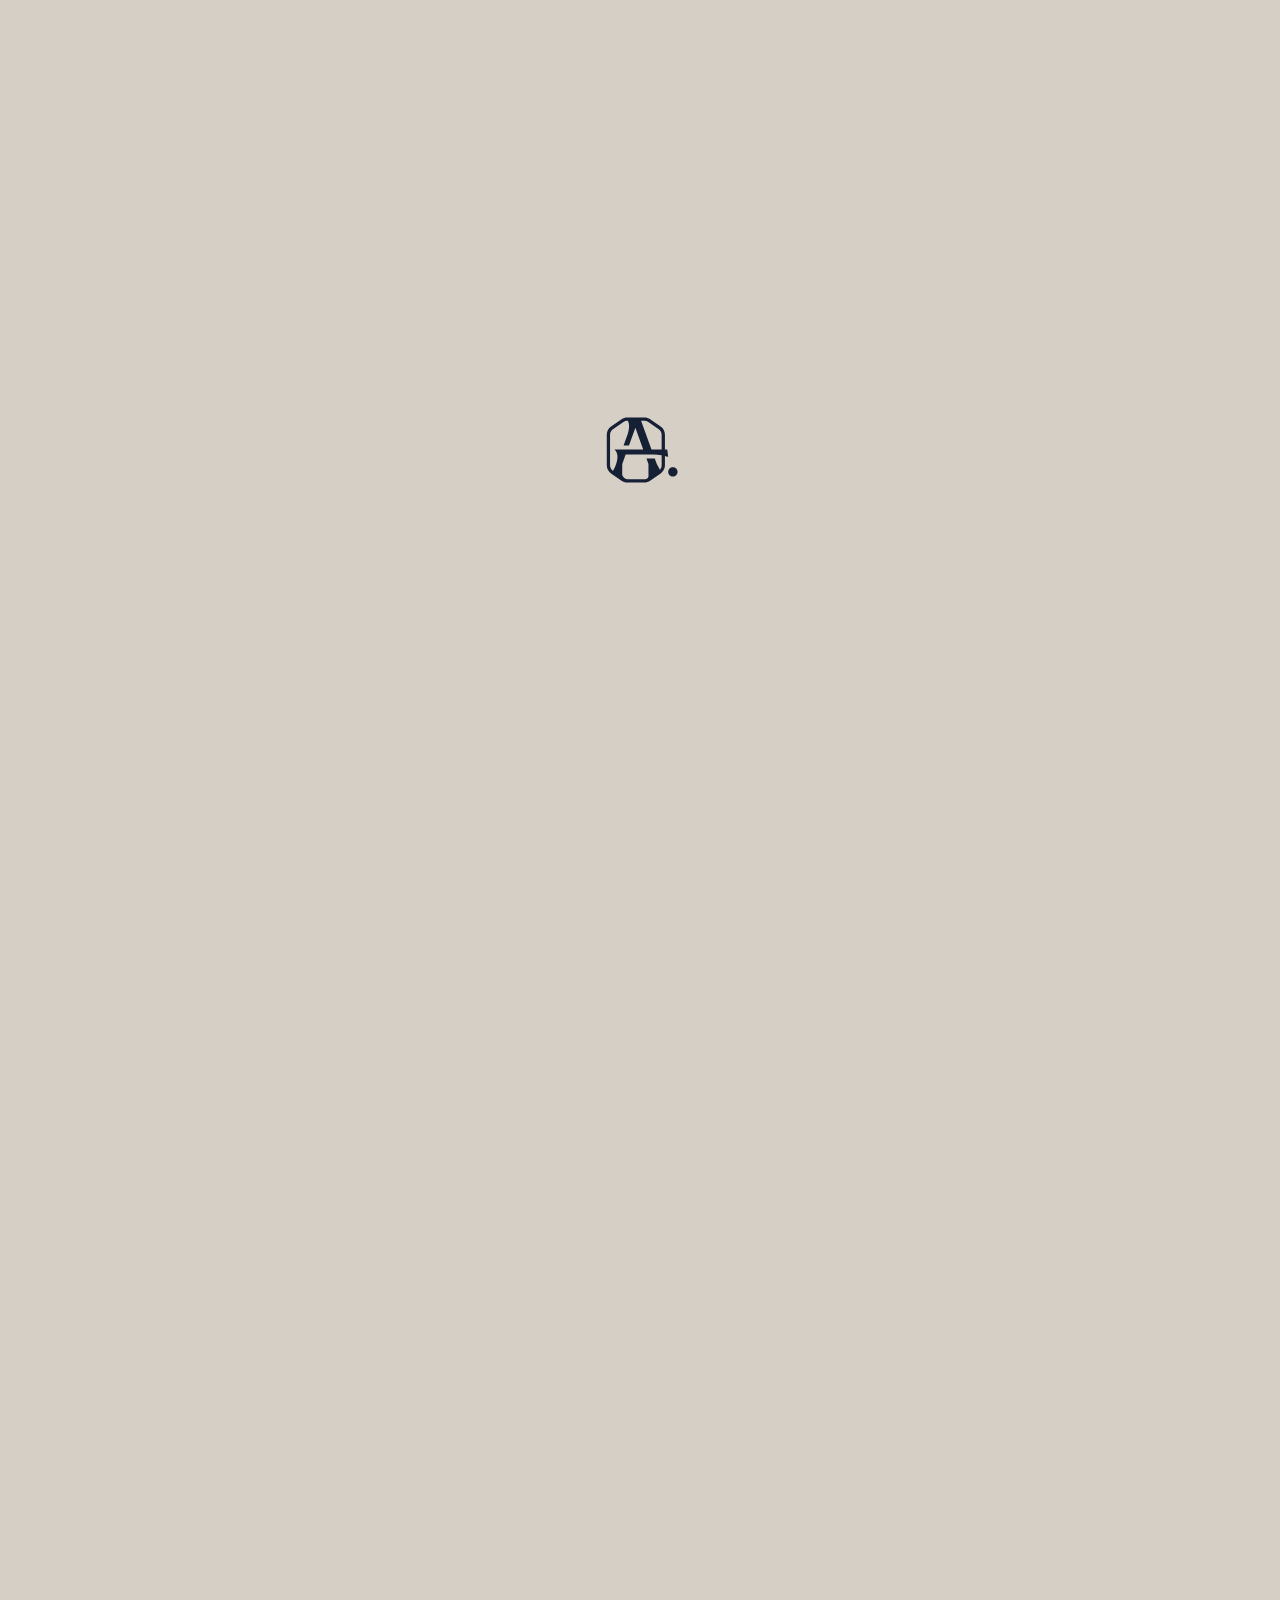
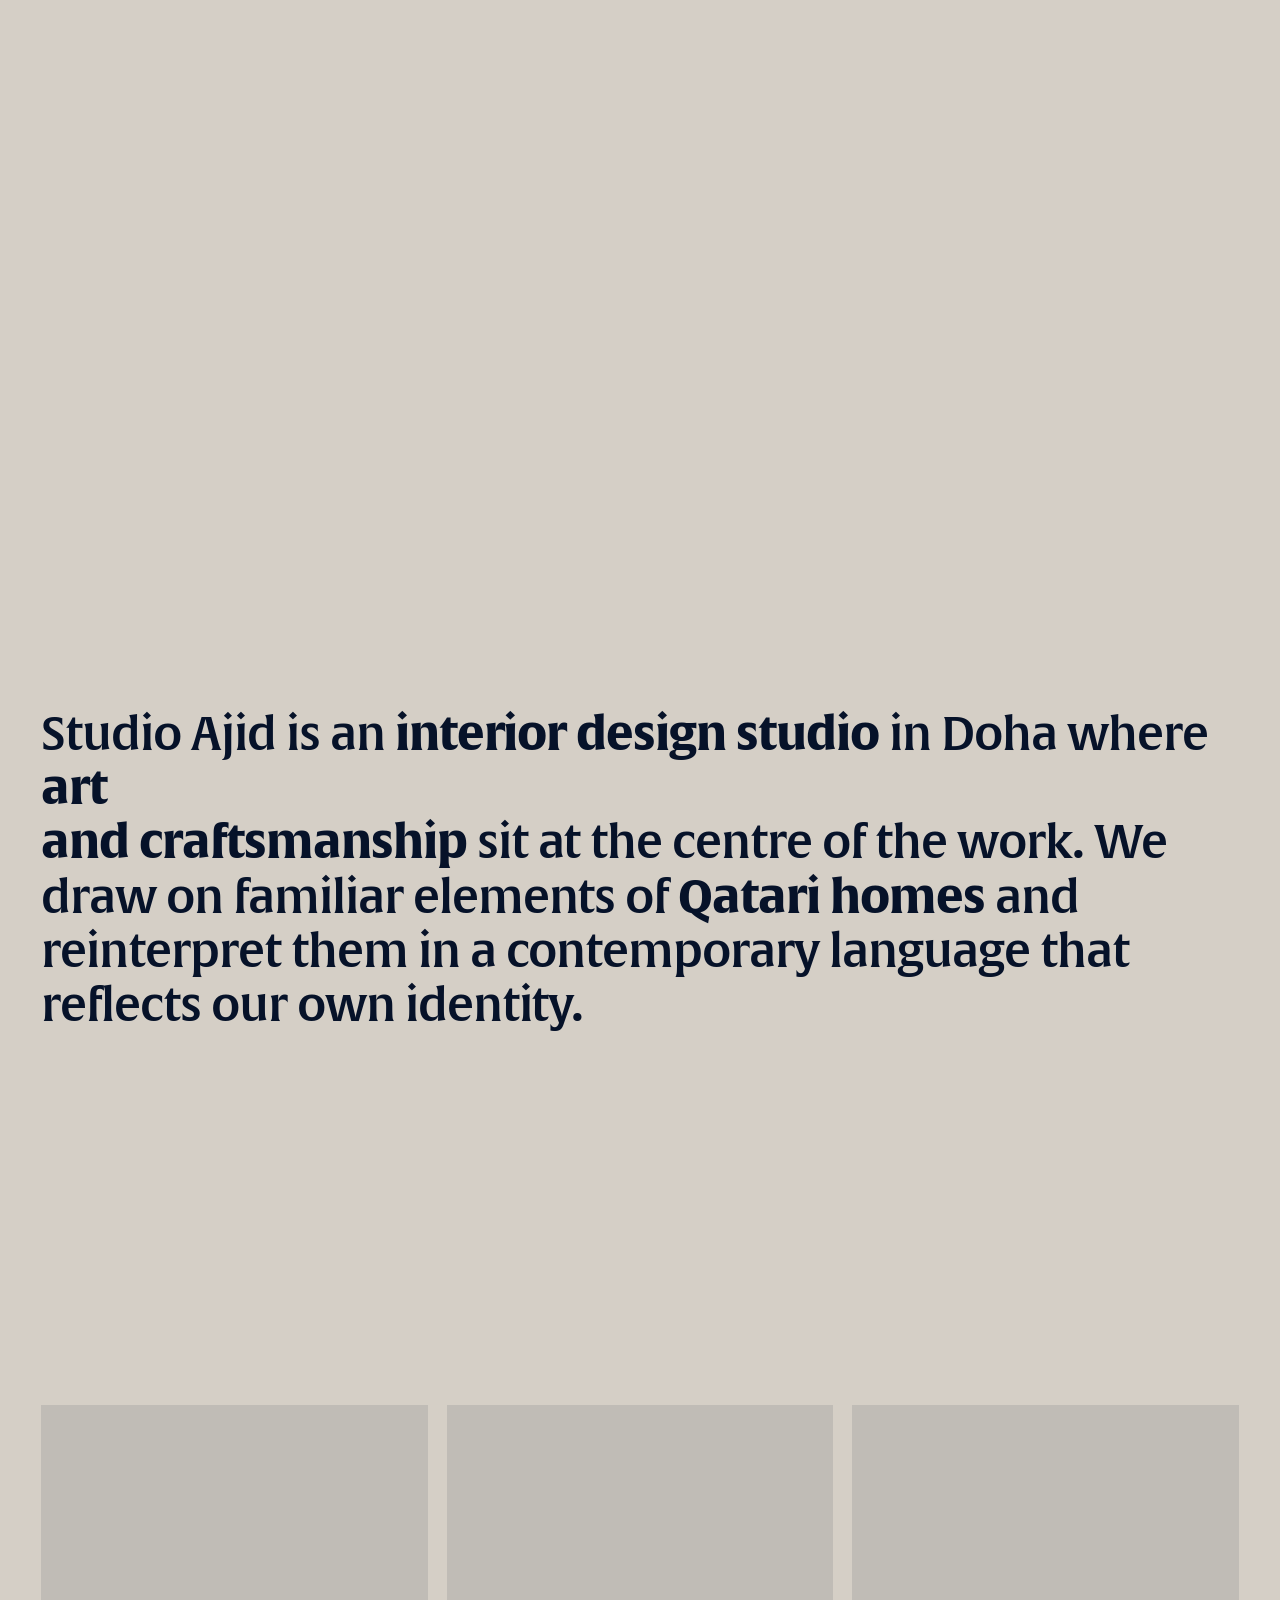
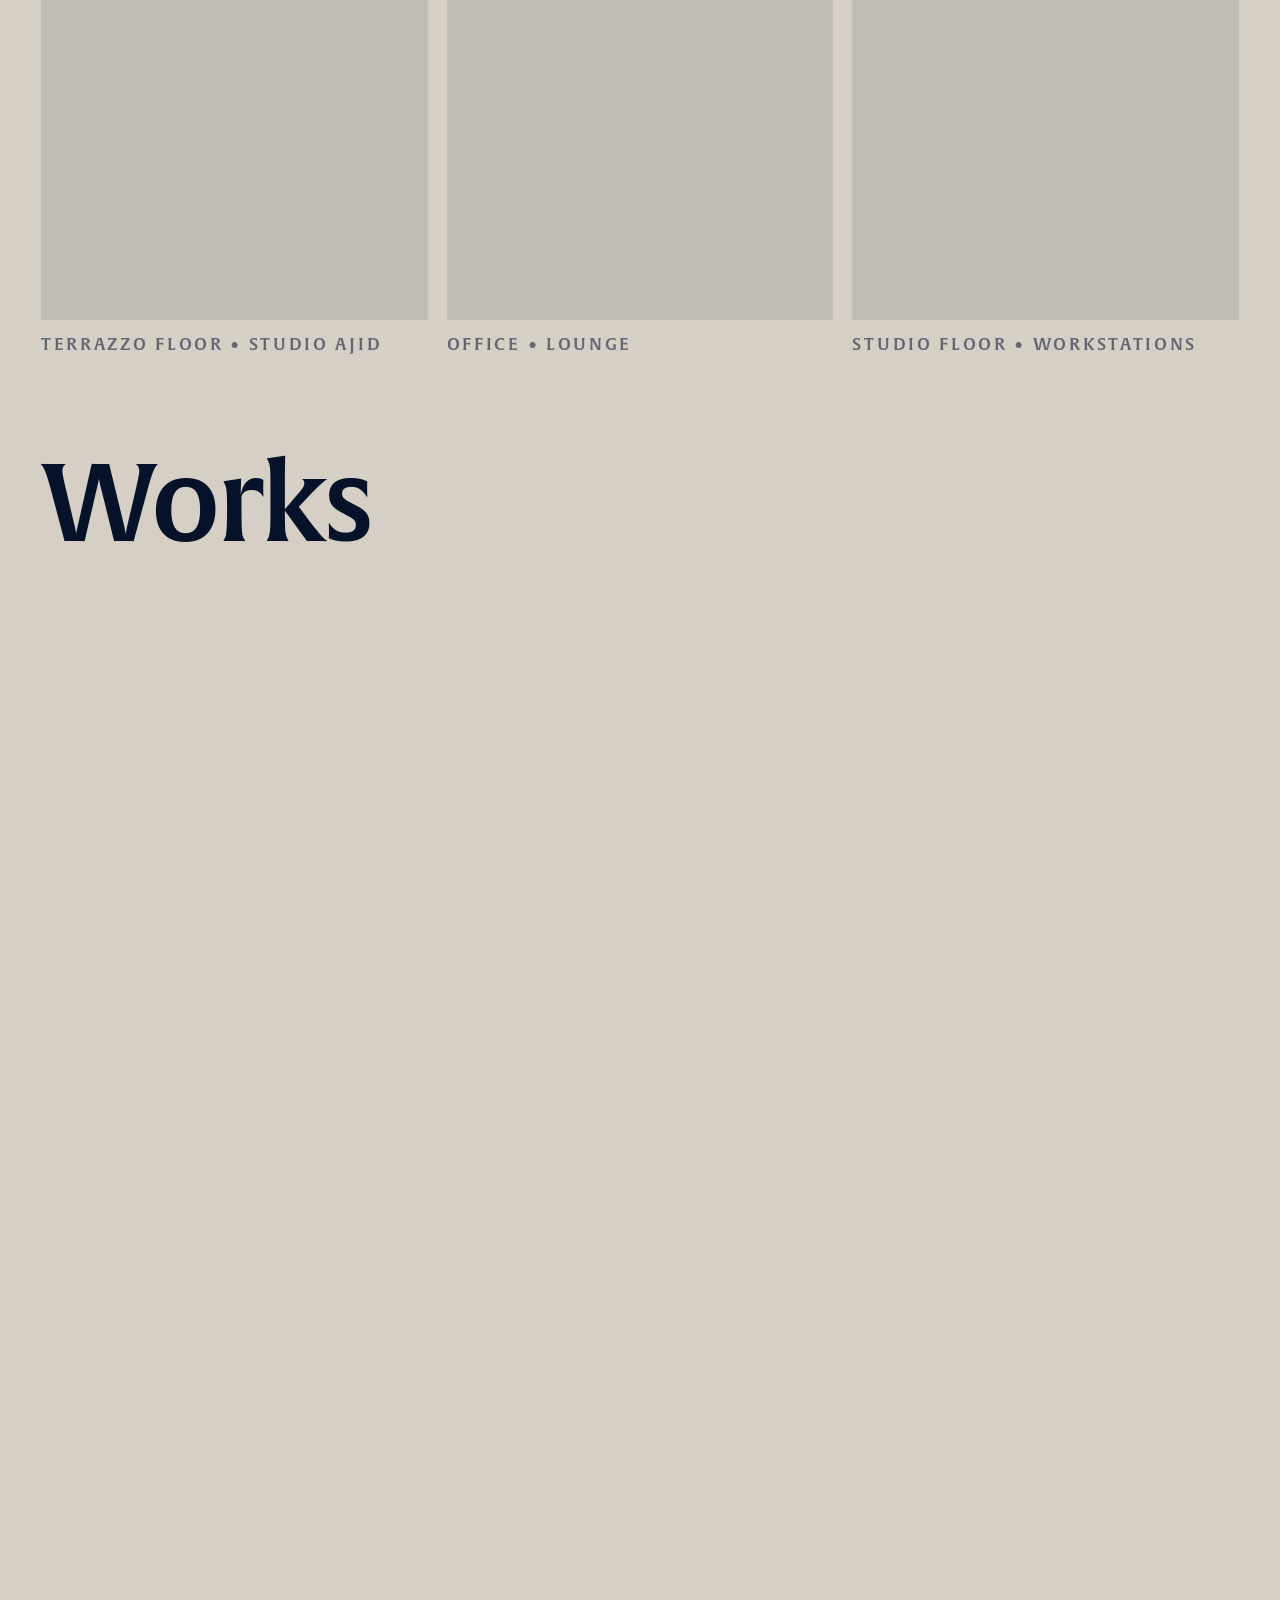
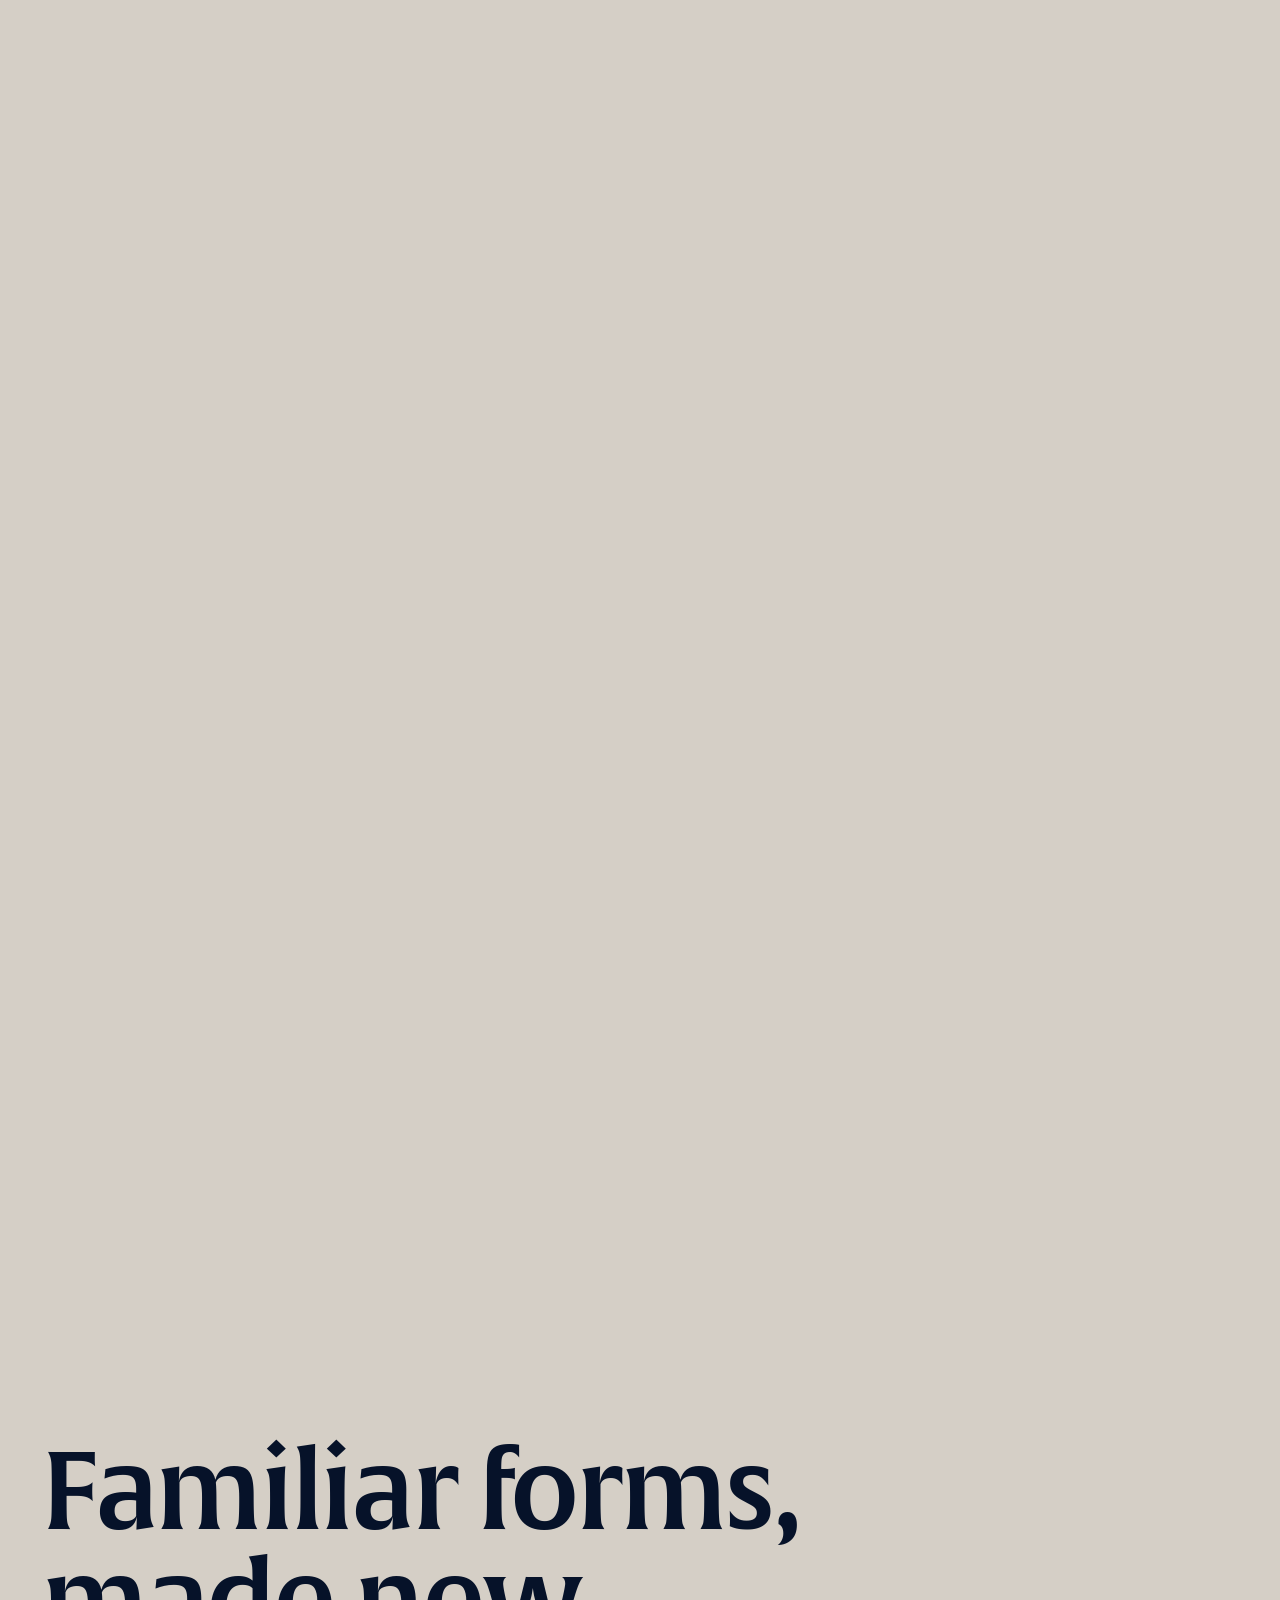
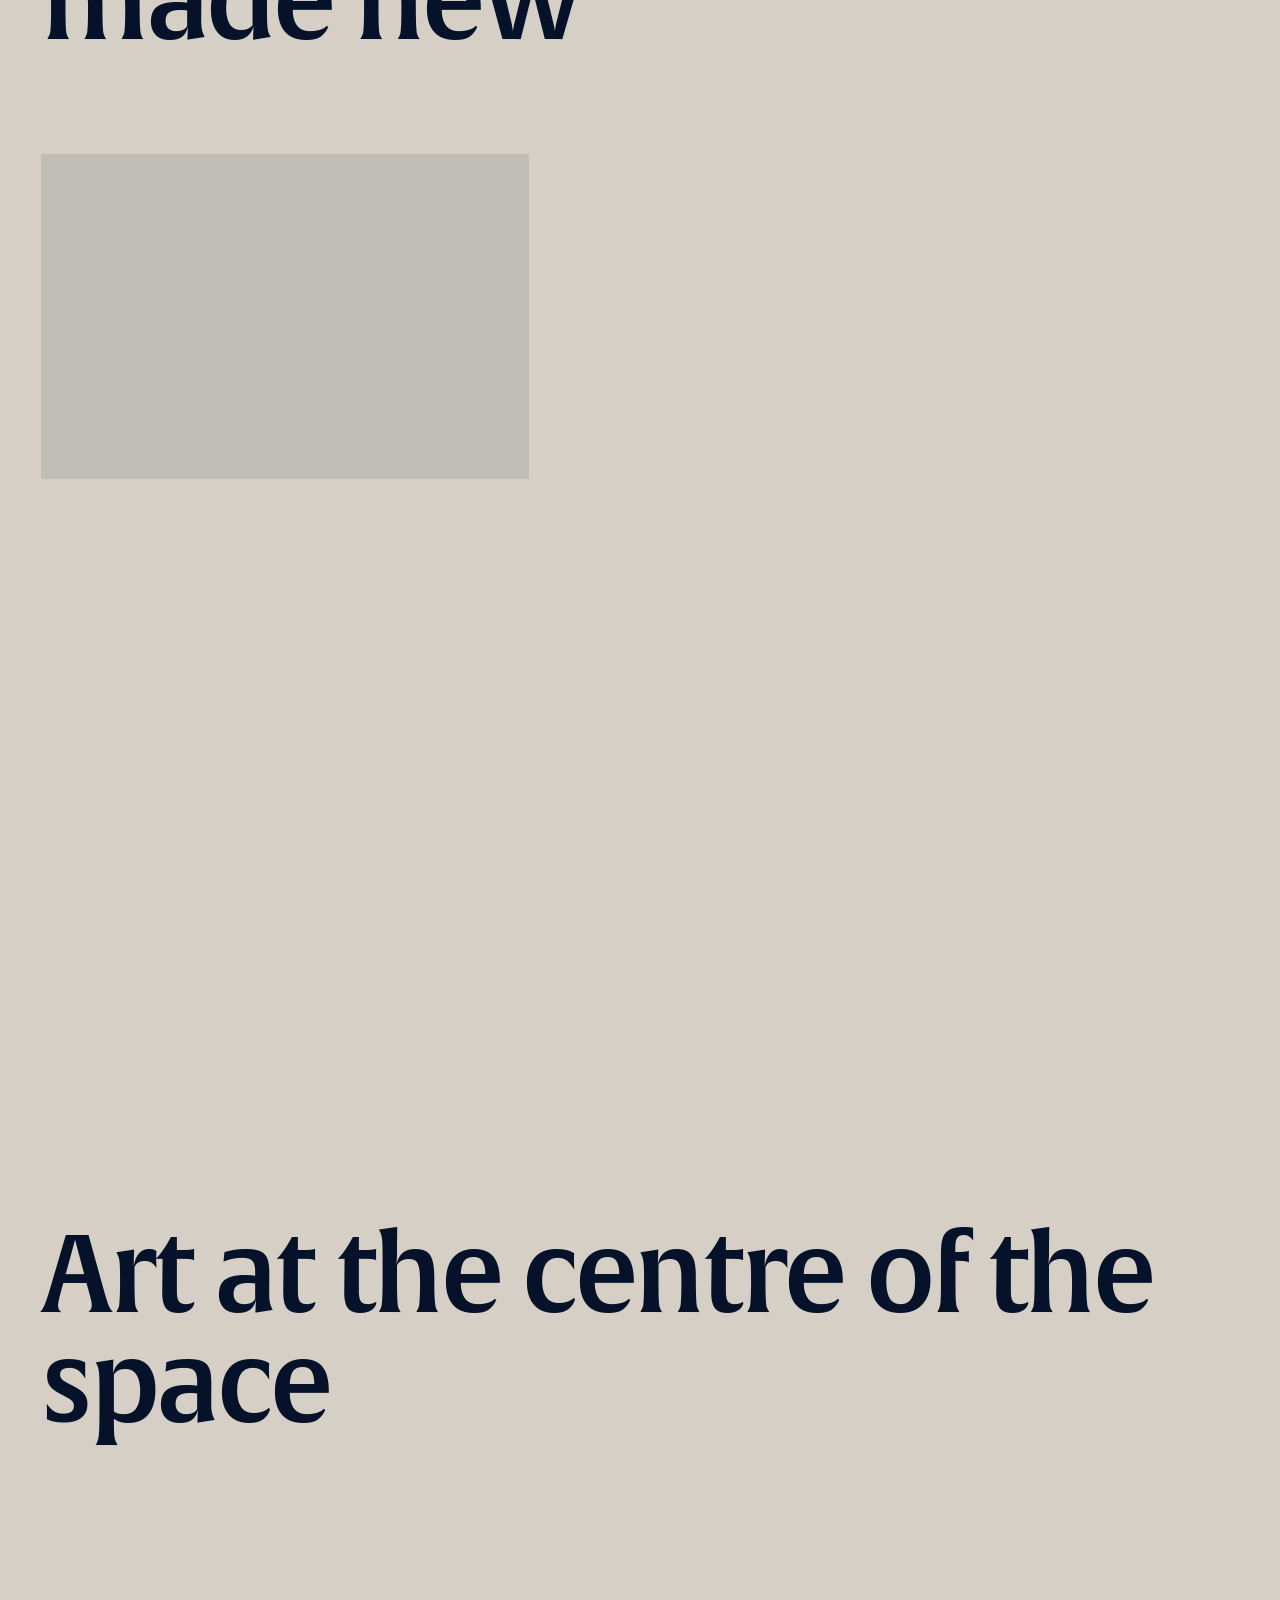
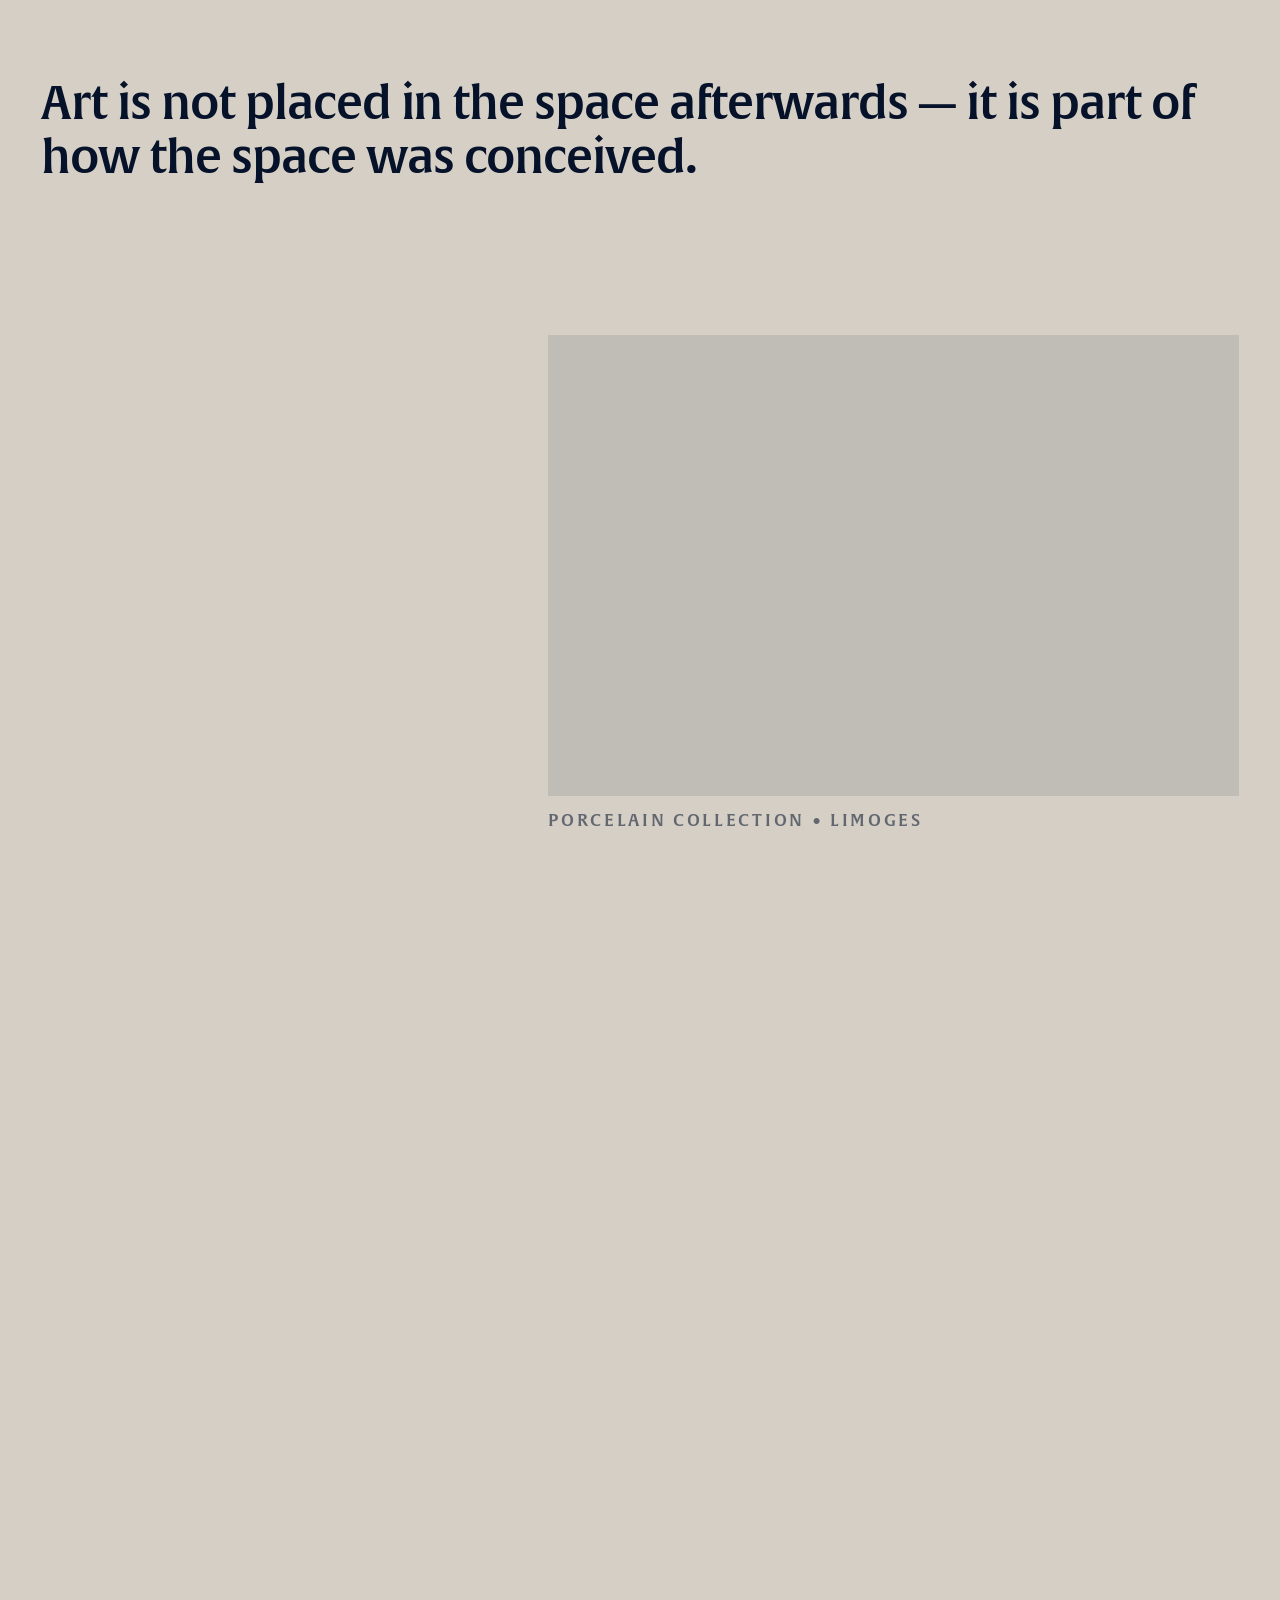
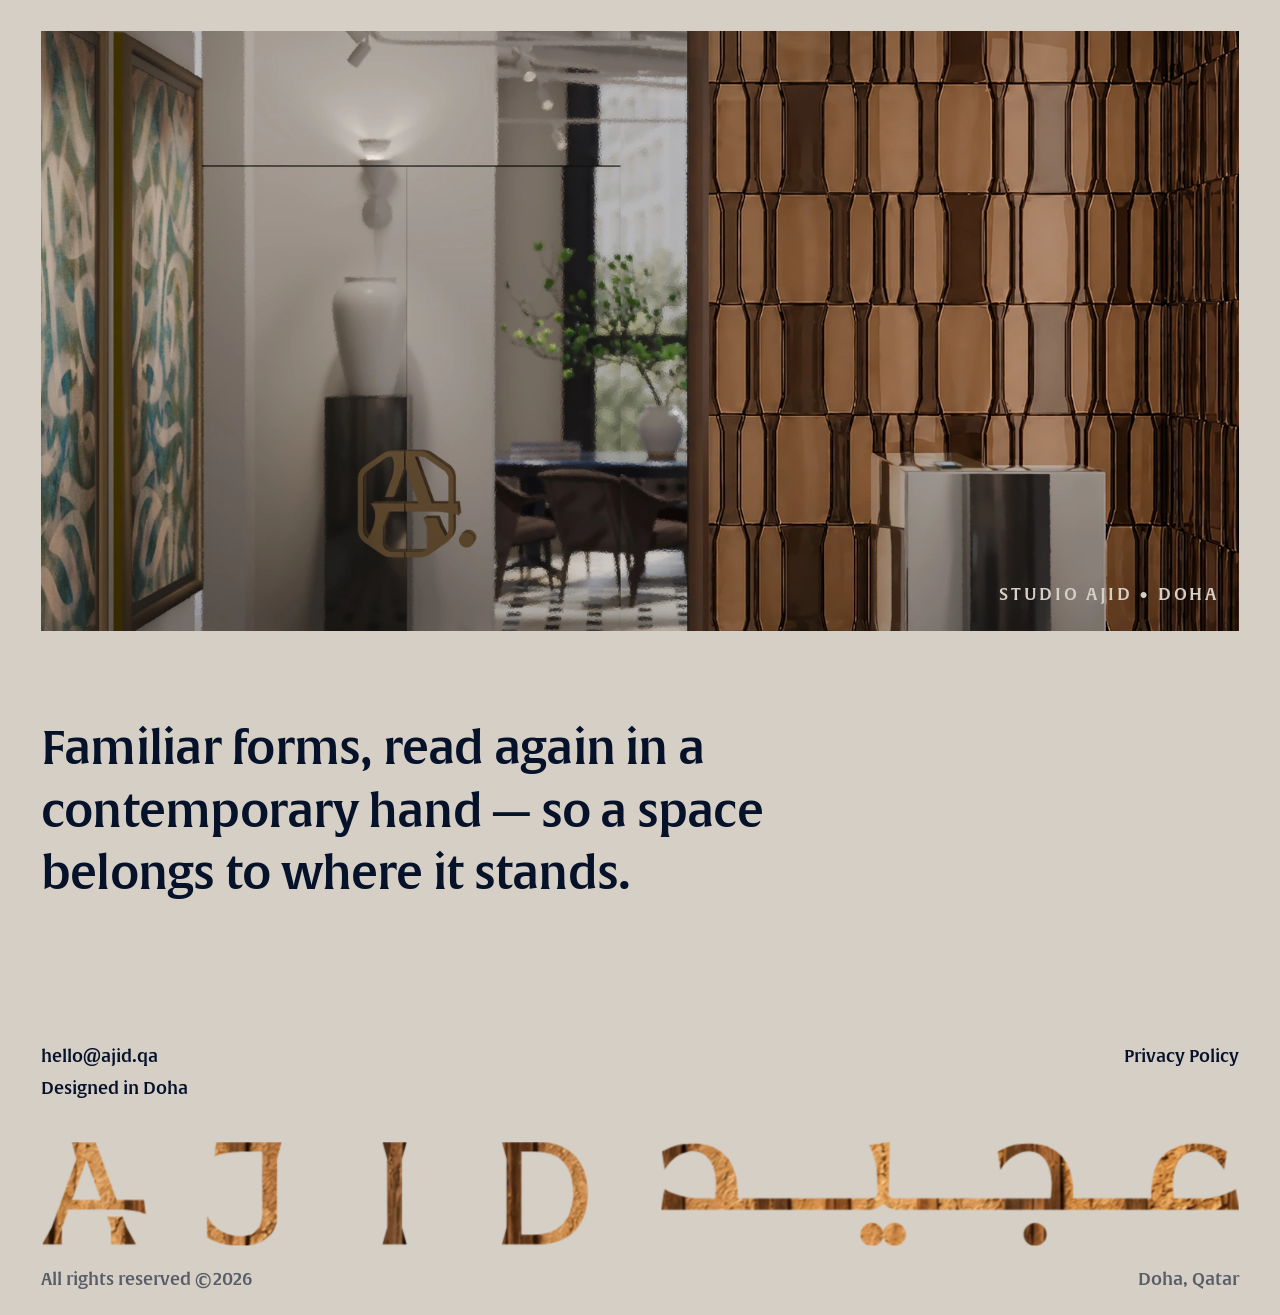
==== index.html @ 06dba38b "Initial commit: AJID bilingual interior design studio site Static site (English/Arabic) built from c" ====
<!doctype html>
<html lang="en" dir="ltr">
<head>
<meta charset="utf-8">
<meta name="viewport" content="width=device-width,initial-scale=1,viewport-fit=cover">
<title>Studio Ajid — Interior Design Studio, Doha</title>
<meta name="description" content="Studio Ajid is an interior design studio in Doha where art and craftsmanship lead the work — familiar elements of Qatari homes reinterpreted in a contemporary language.">
<meta name="theme-color" content="#d5cfc6">
<meta name="robots" content="noindex,nofollow">
<link rel="canonical" href="./">
<link rel="alternate" hreflang="en" href="./">
<link rel="alternate" hreflang="ar" href="ar/">

<link rel="preload" as="font" type="font/woff2" href="assets/fonts/HayyakumAllah-Light.woff2" crossorigin>
<link rel="preload" as="font" type="font/woff2" href="assets/fonts/HayyakumAllah-Medium.woff2" crossorigin>
<link rel="preload" as="image" href="assets/img/hero-1.webp" fetchpriority="high">
<link rel="stylesheet" href="css/main.css?v=0f930bab">
<style id="theme">:root{--bg:#d5cfc6;--ink:#061229;--heading:#061229;--accent:#582c00;--invert-bg:#061229;--invert-fg:#d5cfc6;--hero-ink:#d5cfc6;--hero-nav-ink:#ffffff;--fs-nav:var(--fs-sm)}</style>
<link rel="icon" href="assets/logo/favicon.svg" type="image/svg+xml">

<meta property="og:title" content="Studio Ajid — Interior Design Studio, Doha">
<meta property="og:description" content="Art, craftsmanship and local identity, reinterpreted for contemporary Qatari interiors.">
<meta property="og:type" content="website">
<script>
document.documentElement.classList.add('js');
/* live theme overrides from the admin panel, applied before first paint */
try{var o=JSON.parse(localStorage.getItem('ajid.theme')||'null');
if(o)for(var k in o)document.documentElement.style.setProperty(k,o[k]);}catch(e){}
</script>
</head>
<body data-lang="en">

<div id="loader">
  <div class="mark"><svg viewBox="330 340 400 400" aria-hidden="true"><path d="M661.21,572.15l-4.37-34.92h-10.9v-68.53c0-15.12-7.41-29.29-19.81-37.93l-48.87-34.01c-7.78-5.42-16.91-8.28-26.4-8.28h-80.17c-9.46,0-18.56,2.85-26.34,8.24l-49,33.99c-12.44,8.63-19.87,22.83-19.87,37.97v142.6c0,15.12,7.41,29.29,19.81,37.93l48.87,34.01c7.78,5.42,16.91,8.28,26.4,8.28h80.18c9.45,0,18.55-2.84,26.32-8.23l48.99-33.95c12.45-8.63,19.89-22.83,19.89-37.98v-43.91c4.68,1.12,9.21,2.41,13.37,3.96.63.24,1.27.48,1.9.74ZM568.52,409.32l48.87,34.01c8.3,5.77,13.25,15.26,13.25,25.37v68.53h-47.19l-48.45-133.45h15.86c6.35,0,12.45,1.92,17.66,5.54ZM390.77,611.29v-142.6c0-10.13,4.97-19.63,13.29-25.4l49-33.99c5.2-3.61,11.3-5.51,17.62-5.51h2.57c9.87,17.56,5.86,41.59-.51,62.02l-.14.38c-.02.07-.04.15-.07.22l-7.69,21.22c-3.79,10.47-7.58,20.95-11.36,31.42h25.32l29.74-82.37,36.31,100.58c-20.89.04-41.82.09-62.73.13v.04h-70.99c2.49,2.12,4.52,4.39,6.25,6.73,17.28,23.95,2.64,62.8-8.83,85.76l-3.97,7.16-.57-.4c-8.3-5.77-13.25-15.26-13.25-25.37ZM630.64,611.35c0,7.67-2.86,14.97-7.86,20.57l-14.58-26.89v.37l-9.5-26.15h-38.59l9.18,25.78.28,54.74c-.09-.02-.19-.08-.27-.1,1.06,4.82-1.9,9.82-5.97,12.63-2.5,1.73-5.35,2.78-8.29,3.6-1.42.2-2.85.31-4.3.31h-78.51c-8.11-.62-15.86-4.99-20.53-11.65-2.3-3.28-3.82-7.08-4.53-11.02l.06-10.17c.15-.81.32-1.61.55-2.4-.2.31-.35.64-.54.96l.21-36.89,15.86-43.63c.09-.13.17-.24.28-.37,33.74.02,67.45-.44,101.17-.15,9.44.07,19.08.11,28.75.46,11.43.4,24.48,1.29,37.12,3.18v46.84Z"/>
  <path d="M682.88,620.54c-11.95,0-21.64,9.69-21.64,21.64s9.69,21.64,21.64,21.64,21.64-9.69,21.64-21.64-9.69-21.64-21.64-21.64Z"/></svg></div>
  <div class="bar" id="loaderBar"></div>
</div>
<script>
/* The curtain is position:fixed over the whole page. main.js normally lifts it,
   but if that script ever fails to run -- an unsupported feature on an older
   phone, a blocked request -- the visitor would be left staring at a blank
   page. This runs inline, independent of main.js, so that cannot happen. */
setTimeout(function(){var l=document.getElementById('loader');
  if(l&&l.className.indexOf('done')<0)l.className+=' done';},4000);
</script>

<!-- navigation lives in the hero only; no persistent masthead -->

<div id="drawer" aria-hidden="true">
  <nav class="items" aria-label="Mobile">
    <a href="#studio">Studio</a>
    <a href="#work">Work</a>
    <a href="#collections">Collections</a>
    <a href="#contact">Contact</a>
    <a href="ar/" lang="ar">العربية</a>
  </nav>
  <div class="meta"><span>Doha, Qatar</span><span>Est. 2026</span></div>
</div>

<main>

<!-- ============================ HERO ============================ -->
<section class="hero" id="hero">
  <div class="hero__sticky">

    <div class="hero__media">
      <div class="hero__scaler" id="heroScaler">
        <canvas class="hero__canvas" id="heroCanvas"></canvas>
      </div>
      <div class="hero__veil"></div>
    </div>

    <div class="hero__ui">

      <!-- English wordmark, top -->
      <div class="px">
        <h1 class="hero__mark hero__mark--lat" id="markLat">
          <span class="sr-only">AJID — Interior Design Studio</span>
          <svg viewBox="182.44 472.22 715.08 135.55" role="presentation" aria-hidden="true">
            <path class="ltr" style="--i:0" d="M316.74,547.83h-35.74l-27.44-75.6h-30.88l6.11,22.11-15.85,43.8-3.51,9.69-12.86,35.53-12.39,22.32h25.35l.19-22.32,8.39-23.06h1.49c17.26,0,34.49-.24,51.73-.08,4.98.03,10.06.06,15.16.24,10.9.38,21.86,1.54,31.96,5.31.19.06.36.14.56.22l-2.27-18.16ZM251.09,547.83s.05.05.08.08h-28.49l.03-.08,19.04-52.73,19,52.65.03.08h-9.69ZM293.98,583.57l-4.95-13.66h-20.16l4.84,13.59.19,22.18h32.47l-12.39-22.32v.21Z"/>
            <path class="ltr" style="--i:1" d="M408.71,490.53c9.91-4,26.69-5.91,42.13-5.91h20.4v79.69c0,16.96-7.63,31.07-28.21,31.07-19.25,0-36.79-10.87-43.85-26.5v27.26c10.29,7.43,27.64,11.63,43.85,11.63,34.31,0,47.28-20.21,47.28-36.41v-77.01l5.91-22.11h-85.21l-2.29,18.3Z"/>
            <polygon class="ltr" style="--i:2" points="659.41 472.23 628.15 472.23 634.25 494.35 634.25 583.37 628.15 605.67 659.41 605.67 653.31 583.37 653.31 494.35 659.41 472.23"/>
            <path class="ltr" style="--i:3" d="M831.2,472.23h-47.28l6.1,22.11v89.02l-6.1,22.3h47.28c43.08,0,64.62-26.69,64.62-66.72s-22.3-66.72-64.62-66.72ZM826.05,593.28h-16.97v-108.66h16.97c38.89,0,50.71,24.21,50.71,54.33s-14.11,54.33-50.71,54.33Z"/>
          </svg>
        </h1>
      </div>

      <!-- centre rule + utility row -->
      <div class="hero__mid">
        <div class="rule reveal-fade" data-reveal></div>
        <nav class="hero__nav" aria-label="Primary">
          <span class="is-here desktop-only">Home</span>
          <button class="hero-menu hero__menu-only" id="heroMenu" aria-controls="drawer" aria-expanded="false">Menu</button>
          <a class="desktop-only" href="#work">Work</a>
          <a class="desktop-only" href="#studio">Studio</a>
          <a class="desktop-only" href="#contact">Contact</a>
          <a href="ar/" lang="ar" hreflang="ar">العربية</a>
        </nav>
      </div>

      <!-- Arabic wordmark, bottom. The scroll cue sits ABOVE the wordmark on
           its own row so the two can never sit on top of one another. -->
      <div class="px hero__bottom">
        <span class="scrollcue" aria-hidden="true">Scroll</span>

        <div class="hero__mark hero__mark--ar" id="markAr">
          <svg viewBox="182.44 475.77 715.08 128.46" role="presentation" aria-hidden="true">
            <path class="ar-body" d="M871.49,559.48l-36.64-.05h62.67l-2.47-14.01-2-11.41c-11.45,6.57-23.51,10.71-38.88,11.41h-37.16c-.28,0-.47-.42-.61-1.07-.14-.84-.23-1.72-.37-2.61v-.42c-1.35-11.64-1.26-23.8,2.7-34.83,2.33-6.47,6.43-12.48,12.29-15.97,13.41-7.91,29.24-.98,39.53,8.94.05,0,.05.05.05.05,1.02.98,2,2,2.93,3.07,1.96,2.23,3.59,4.7,5.22,7.45l.6-4.19,1.54-10.99,1.12-7.26c-5.41-2.86-11.29-5.59-18.1-7.66-1-.22-2.64-.59-3.64-.81-11.22-1.68-22.86-2.1-33.95.75-14.53,3.72-26.45,13.31-32.08,27.33-2.1,5.31-3.59,11.27-4.47,17.74-.93,6.47-1.26,13.27-1.02,20.49h-96.71c.23-7.22-.09-14.01-1.02-20.49-.84-6.47-2.37-12.43-4.47-17.74-5.63-14.02-17.55-23.61-32.08-27.33-11.08-2.84-22.72-2.42-33.95-.75-1,.22-2.64.59-3.64.81-6.81,2.07-12.69,4.8-18.1,7.66l1.12,7.26,1.54,10.99.6,4.19c1.63-2.75,3.26-5.22,5.22-7.45.93-1.07,1.91-2.1,2.93-3.07t.05-.05c10.24-9.92,26.12-16.85,39.53-8.94,5.87,3.49,9.92,9.5,12.29,15.97,3.96,11.03,4.05,23.19,2.75,34.83,0,.19-.05.28-.05.42-.14.89-.23,1.77-.33,2.61-.19.65-.37,1.07-.65,1.07h-93.69s.01-.07.01-.11c-.07.07-.13.11-.21.11h-14.82c.08,0,.16,0,.24,0h-83.69c-1.96,0-3.73-.42-5.31-1.16-1.44-.7-2.23-1.82-2.33-3.49-.05-.14-.05-.28-.05-.42l1.26-64.58-25.24,4.05c7.12,12.62,10.1,29.52,10.1,47.3v14.3c0,.74-.28,1.35-.84,1.81-.56.51-1.3.98-2.28,1.26-.93.37-1.96.61-3.12.7-1.12.19-2.28.23-3.4.23h-163.38c.23-7.22-.09-14.01-1.03-20.49-.88-6.47-2.37-12.43-4.52-17.74-5.63-14.02-17.51-23.61-32.08-27.33-11.04-2.84-22.68-2.42-33.9-.75-.99.22-2.62.58-3.61.8-6.86,2.07-12.71,4.81-18.13,7.67l1.12,7.26,1.54,10.99.56,3.87c1.54-2.61,3.17-4.98,5.03-7.13,3.26-3.87,6.89-7.03,10.71-9.5,3.82-2.47,7.87-4.19,12.01-5.12,1.86-.47,3.73-.75,5.54-.84.28,0,.6,0,.88-.05h.93c.33,0,.61,0,.93.05,3.96.14,7.96,1.17,11.73,3.4,5.87,3.49,9.96,9.5,12.29,15.97,3.96,11.03,4.05,23.19,2.7,34.83,0,.19-.05.28-.05.42-.09.89-.19,1.77-.33,2.61-.09.47-.23.79-.37.98,0,.05-.05.09-.05.19h-9.83c-1.72,0-3.45,0-5.17-.09h-8.15c-10.57-.47-19.56-2.56-27.84-5.96-3.82-1.53-7.45-3.35-11.08-5.45l-2,11.41-2.42,14.01h58.95v.05h198.33c4.87,0,9.62-1.48,13.66-4.2,1.65-1.12,3.18-2.23,4.37-3.34.35.42.74.84,1.17,1.26,4.31,4.2,10.27,6.29,16.3,6.29h63.8-9.44s32.9.01,32.9.01h0s308.96-.01,308.96-.01Z"/>
            <path class="ar-dot" style="--i:0" d="M645.02,575.99c-7.8,0-14.12,6.32-14.12,14.12s6.32,14.12,14.12,14.12,14.12-6.32,14.12-14.12-6.32-14.12-14.12-14.12Z"/>
            <path class="ar-dot" style="--i:1" d="M471.09,575.99c-7.8,0-14.12,6.32-14.12,14.12s6.32,14.12,14.12,14.12,14.12-6.32,14.12-14.12-6.32-14.12-14.12-14.12Z"/>
            <path class="ar-dot" style="--i:2" d="M443.17,575.99c-7.8,0-14.12,6.32-14.12,14.12s6.32,14.12,14.12,14.12,14.12-6.32,14.12-14.12-6.32-14.12-14.12-14.12Z"/>
          </svg>
        </div>

        <div class="hero__foot">
          <p class="hero__tag reveal-up" data-reveal>Interior Design Studio<br>Doha • Qatar</p>
        </div>
      </div>

    </div>
  </div>
</section>

<!-- ===================== S1 · opening statement ===================== -->
<section class="px pt-6" id="studio">
  <div class="divider reveal-divider" data-reveal></div>
  <p class="para-lg mt-8" data-split="lines" data-reveal>Studio Ajid is an <strong>interior design studio</strong> in Doha where <strong>art and craftsmanship</strong> sit at the centre of the work. We draw on familiar elements of <strong>Qatari homes</strong> and reinterpret them in a contemporary language that reflects our own identity.</p>
</section>

<!-- ===================== S2 · intro note + image row ===================== -->
<section class="px pt-45">
  <div class="grid-default">
    <p class="c9-4 note note--bold reveal-up" data-reveal>The studio is designed entirely without doors, so the spaces stay visually connected and the interior feels open. Privacy comes instead from the placement of walls and the orientation of each opening. The palette is drawn from Qatar's landscape — the deep blue of the sea, and the tones of sand, earth and limestone.</p>
  </div>
  <div class="grid-default" style="margin-top:clamp(14px,1.7vw,28px)">
    <figure class="fig c-4" style="--ar:1400/1867"><span class="reveal-image" data-reveal><img src="assets/img/feat-1.webp" alt="Brass lettering inlaid into terrazzo" width="1400" height="1867" loading="lazy" decoding="async"></span><figcaption>Terrazzo floor • Studio Ajid</figcaption></figure>
      <figure class="fig c-4" style="--ar:1206/1608"><span class="reveal-image" data-reveal><img src="assets/img/feat-2.webp" alt="Curved sofa beside a floor lamp" width="1206" height="1608" loading="lazy" decoding="async"></span><figcaption>Office • Lounge</figcaption></figure>
      <figure class="fig c-4" style="--ar:1400/1867"><span class="reveal-image" data-reveal><img src="assets/img/feat-3.webp" alt="Shared desk with monitors and lamps" width="1400" height="1867" loading="lazy" decoding="async"></span><figcaption>Studio Floor • Workstations</figcaption></figure>
  </div>
  <div class="divider reveal-divider mt-6" data-reveal></div>
</section>

<!-- ===================== S3 - work timeline ===================== -->
<section class="px" id="work">
  <div class="tl" data-reveal>
    <div class="tl__spine"></div>
    <span class="tl__tip" aria-hidden="true"><span class="tl__cube"><span class="tl__face"><svg viewBox="370 380 350 300"><path d="M661.21,572.15l-4.37-34.92h-10.9v-68.53c0-15.12-7.41-29.29-19.81-37.93l-48.87-34.01c-7.78-5.42-16.91-8.28-26.4-8.28h-80.17c-9.46,0-18.56,2.85-26.34,8.24l-49,33.99c-12.44,8.63-19.87,22.83-19.87,37.97v142.6c0,15.12,7.41,29.29,19.81,37.93l48.87,34.01c7.78,5.42,16.91,8.28,26.4,8.28h80.18c9.45,0,18.55-2.84,26.32-8.23l48.99-33.95c12.45-8.63,19.89-22.83,19.89-37.98v-43.91c4.68,1.12,9.21,2.41,13.37,3.96.63.24,1.27.48,1.9.74ZM568.52,409.32l48.87,34.01c8.3,5.77,13.25,15.26,13.25,25.37v68.53h-47.19l-48.45-133.45h15.86c6.35,0,12.45,1.92,17.66,5.54ZM390.77,611.29v-142.6c0-10.13,4.97-19.63,13.29-25.4l49-33.99c5.2-3.61,11.3-5.51,17.62-5.51h2.57c9.87,17.56,5.86,41.59-.51,62.02l-.14.38c-.02.07-.04.15-.07.22l-7.69,21.22c-3.79,10.47-7.58,20.95-11.36,31.42h25.32l29.74-82.37,36.31,100.58c-20.89.04-41.82.09-62.73.13v.04h-70.99c2.49,2.12,4.52,4.39,6.25,6.73,17.28,23.95,2.64,62.8-8.83,85.76l-3.97,7.16-.57-.4c-8.3-5.77-13.25-15.26-13.25-25.37ZM630.64,611.35c0,7.67-2.86,14.97-7.86,20.57l-14.58-26.89v.37l-9.5-26.15h-38.59l9.18,25.78.28,54.74c-.09-.02-.19-.08-.27-.1,1.06,4.82-1.9,9.82-5.97,12.63-2.5,1.73-5.35,2.78-8.29,3.6-1.42.2-2.85.31-4.3.31h-78.51c-8.11-.62-15.86-4.99-20.53-11.65-2.3-3.28-3.82-7.08-4.53-11.02l.06-10.17c.15-.81.32-1.61.55-2.4-.2.31-.35.64-.54.96l.21-36.89,15.86-43.63c.09-.13.17-.24.28-.37,33.74.02,67.45-.44,101.17-.15,9.44.07,19.08.11,28.75.46,11.43.4,24.48,1.29,37.12,3.18v46.84Z"/>
  <path d="M682.88,620.54c-11.95,0-21.64,9.69-21.64,21.64s9.69,21.64,21.64,21.64,21.64-9.69,21.64-21.64-9.69-21.64-21.64-21.64Z"/></svg></span><span class="tl__face"><svg viewBox="370 380 350 300"><path d="M661.21,572.15l-4.37-34.92h-10.9v-68.53c0-15.12-7.41-29.29-19.81-37.93l-48.87-34.01c-7.78-5.42-16.91-8.28-26.4-8.28h-80.17c-9.46,0-18.56,2.85-26.34,8.24l-49,33.99c-12.44,8.63-19.87,22.83-19.87,37.97v142.6c0,15.12,7.41,29.29,19.81,37.93l48.87,34.01c7.78,5.42,16.91,8.28,26.4,8.28h80.18c9.45,0,18.55-2.84,26.32-8.23l48.99-33.95c12.45-8.63,19.89-22.83,19.89-37.98v-43.91c4.68,1.12,9.21,2.41,13.37,3.96.63.24,1.27.48,1.9.74ZM568.52,409.32l48.87,34.01c8.3,5.77,13.25,15.26,13.25,25.37v68.53h-47.19l-48.45-133.45h15.86c6.35,0,12.45,1.92,17.66,5.54ZM390.77,611.29v-142.6c0-10.13,4.97-19.63,13.29-25.4l49-33.99c5.2-3.61,11.3-5.51,17.62-5.51h2.57c9.87,17.56,5.86,41.59-.51,62.02l-.14.38c-.02.07-.04.15-.07.22l-7.69,21.22c-3.79,10.47-7.58,20.95-11.36,31.42h25.32l29.74-82.37,36.31,100.58c-20.89.04-41.82.09-62.73.13v.04h-70.99c2.49,2.12,4.52,4.39,6.25,6.73,17.28,23.95,2.64,62.8-8.83,85.76l-3.97,7.16-.57-.4c-8.3-5.77-13.25-15.26-13.25-25.37ZM630.64,611.35c0,7.67-2.86,14.97-7.86,20.57l-14.58-26.89v.37l-9.5-26.15h-38.59l9.18,25.78.28,54.74c-.09-.02-.19-.08-.27-.1,1.06,4.82-1.9,9.82-5.97,12.63-2.5,1.73-5.35,2.78-8.29,3.6-1.42.2-2.85.31-4.3.31h-78.51c-8.11-.62-15.86-4.99-20.53-11.65-2.3-3.28-3.82-7.08-4.53-11.02l.06-10.17c.15-.81.32-1.61.55-2.4-.2.31-.35.64-.54.96l.21-36.89,15.86-43.63c.09-.13.17-.24.28-.37,33.74.02,67.45-.44,101.17-.15,9.44.07,19.08.11,28.75.46,11.43.4,24.48,1.29,37.12,3.18v46.84Z"/>
  <path d="M682.88,620.54c-11.95,0-21.64,9.69-21.64,21.64s9.69,21.64,21.64,21.64,21.64-9.69,21.64-21.64-9.69-21.64-21.64-21.64Z"/></svg></span><span class="tl__face"><svg viewBox="370 380 350 300"><path d="M661.21,572.15l-4.37-34.92h-10.9v-68.53c0-15.12-7.41-29.29-19.81-37.93l-48.87-34.01c-7.78-5.42-16.91-8.28-26.4-8.28h-80.17c-9.46,0-18.56,2.85-26.34,8.24l-49,33.99c-12.44,8.63-19.87,22.83-19.87,37.97v142.6c0,15.12,7.41,29.29,19.81,37.93l48.87,34.01c7.78,5.42,16.91,8.28,26.4,8.28h80.18c9.45,0,18.55-2.84,26.32-8.23l48.99-33.95c12.45-8.63,19.89-22.83,19.89-37.98v-43.91c4.68,1.12,9.21,2.41,13.37,3.96.63.24,1.27.48,1.9.74ZM568.52,409.32l48.87,34.01c8.3,5.77,13.25,15.26,13.25,25.37v68.53h-47.19l-48.45-133.45h15.86c6.35,0,12.45,1.92,17.66,5.54ZM390.77,611.29v-142.6c0-10.13,4.97-19.63,13.29-25.4l49-33.99c5.2-3.61,11.3-5.51,17.62-5.51h2.57c9.87,17.56,5.86,41.59-.51,62.02l-.14.38c-.02.07-.04.15-.07.22l-7.69,21.22c-3.79,10.47-7.58,20.95-11.36,31.42h25.32l29.74-82.37,36.31,100.58c-20.89.04-41.82.09-62.73.13v.04h-70.99c2.49,2.12,4.52,4.39,6.25,6.73,17.28,23.95,2.64,62.8-8.83,85.76l-3.97,7.16-.57-.4c-8.3-5.77-13.25-15.26-13.25-25.37ZM630.64,611.35c0,7.67-2.86,14.97-7.86,20.57l-14.58-26.89v.37l-9.5-26.15h-38.59l9.18,25.78.28,54.74c-.09-.02-.19-.08-.27-.1,1.06,4.82-1.9,9.82-5.97,12.63-2.5,1.73-5.35,2.78-8.29,3.6-1.42.2-2.85.31-4.3.31h-78.51c-8.11-.62-15.86-4.99-20.53-11.65-2.3-3.28-3.82-7.08-4.53-11.02l.06-10.17c.15-.81.32-1.61.55-2.4-.2.31-.35.64-.54.96l.21-36.89,15.86-43.63c.09-.13.17-.24.28-.37,33.74.02,67.45-.44,101.17-.15,9.44.07,19.08.11,28.75.46,11.43.4,24.48,1.29,37.12,3.18v46.84Z"/>
  <path d="M682.88,620.54c-11.95,0-21.64,9.69-21.64,21.64s9.69,21.64,21.64,21.64,21.64-9.69,21.64-21.64-9.69-21.64-21.64-21.64Z"/></svg></span><span class="tl__face"><svg viewBox="370 380 350 300"><path d="M661.21,572.15l-4.37-34.92h-10.9v-68.53c0-15.12-7.41-29.29-19.81-37.93l-48.87-34.01c-7.78-5.42-16.91-8.28-26.4-8.28h-80.17c-9.46,0-18.56,2.85-26.34,8.24l-49,33.99c-12.44,8.63-19.87,22.83-19.87,37.97v142.6c0,15.12,7.41,29.29,19.81,37.93l48.87,34.01c7.78,5.42,16.91,8.28,26.4,8.28h80.18c9.45,0,18.55-2.84,26.32-8.23l48.99-33.95c12.45-8.63,19.89-22.83,19.89-37.98v-43.91c4.68,1.12,9.21,2.41,13.37,3.96.63.24,1.27.48,1.9.74ZM568.52,409.32l48.87,34.01c8.3,5.77,13.25,15.26,13.25,25.37v68.53h-47.19l-48.45-133.45h15.86c6.35,0,12.45,1.92,17.66,5.54ZM390.77,611.29v-142.6c0-10.13,4.97-19.63,13.29-25.4l49-33.99c5.2-3.61,11.3-5.51,17.62-5.51h2.57c9.87,17.56,5.86,41.59-.51,62.02l-.14.38c-.02.07-.04.15-.07.22l-7.69,21.22c-3.79,10.47-7.58,20.95-11.36,31.42h25.32l29.74-82.37,36.31,100.58c-20.89.04-41.82.09-62.73.13v.04h-70.99c2.49,2.12,4.52,4.39,6.25,6.73,17.28,23.95,2.64,62.8-8.83,85.76l-3.97,7.16-.57-.4c-8.3-5.77-13.25-15.26-13.25-25.37ZM630.64,611.35c0,7.67-2.86,14.97-7.86,20.57l-14.58-26.89v.37l-9.5-26.15h-38.59l9.18,25.78.28,54.74c-.09-.02-.19-.08-.27-.1,1.06,4.82-1.9,9.82-5.97,12.63-2.5,1.73-5.35,2.78-8.29,3.6-1.42.2-2.85.31-4.3.31h-78.51c-8.11-.62-15.86-4.99-20.53-11.65-2.3-3.28-3.82-7.08-4.53-11.02l.06-10.17c.15-.81.32-1.61.55-2.4-.2.31-.35.64-.54.96l.21-36.89,15.86-43.63c.09-.13.17-.24.28-.37,33.74.02,67.45-.44,101.17-.15,9.44.07,19.08.11,28.75.46,11.43.4,24.48,1.29,37.12,3.18v46.84Z"/>
  <path d="M682.88,620.54c-11.95,0-21.64,9.69-21.64,21.64s9.69,21.64,21.64,21.64,21.64-9.69,21.64-21.64-9.69-21.64-21.64-21.64Z"/></svg></span></span></span>
    <h2 class="tl__title" data-split="words" data-reveal>Works</h2>
    <div class="tl__entry" data-reveal><span class="tl__dot" aria-hidden="true"></span><a class="tl__item tl__item--l" href="#" data-img="assets/img/work-01.webp" style="--col:1/span 5;--ar:4/3;--labw:270%"><span class="tl__fig"><img src="assets/img/work-01.webp" alt="Lounge" loading="lazy" decoding="async"></span><span class="tl__label"><span class="tl__name">Lounge</span></span></a></div>
      <div class="tl__entry" data-reveal><span class="tl__dot" aria-hidden="true"></span><a class="tl__item tl__item--r" href="#" data-img="assets/img/work-02.webp" style="--col:6/span 11;--ar:3/4;--labw:50%"><span class="tl__fig"><img src="assets/img/work-02.webp" alt="Desk" loading="lazy" decoding="async"></span><span class="tl__label"><span class="tl__name">Desk</span></span></a></div>
      <div class="tl__entry" data-reveal><span class="tl__dot" aria-hidden="true"></span><a class="tl__item tl__item--r" href="#" data-img="assets/img/work-03.webp" style="--col:5/span 8;--ar:16/9;--labw:100%"><span class="tl__fig"><img src="assets/img/work-03.webp" alt="Detail" loading="lazy" decoding="async"></span><span class="tl__label"><span class="tl__name">Detail</span></span></a></div>
      <div class="tl__entry" data-reveal><span class="tl__dot" aria-hidden="true"></span><a class="tl__item tl__item--r" href="#" data-img="assets/img/work-04.webp" style="--col:10/span 5;--ar:3/4;--labw:50%"><span class="tl__fig"><img src="assets/img/work-04.webp" alt="Workstations" loading="lazy" decoding="async"></span><span class="tl__label"><span class="tl__name">Workstations</span></span></a></div>
      <div class="tl__entry" data-reveal><span class="tl__dot" aria-hidden="true"></span><a class="tl__item tl__item--r" href="#" data-img="assets/img/work-05.webp" style="--col:1/span 10;--ar:16/10;--labw:110%"><span class="tl__fig"><img src="assets/img/work-05.webp" alt="Desk" loading="lazy" decoding="async"></span><span class="tl__label"><span class="tl__name">Desk</span></span></a></div>
      <div class="tl__entry" data-reveal><span class="tl__dot" aria-hidden="true"></span><a class="tl__item tl__item--r" href="#" data-img="assets/img/work-06.webp" style="--col:7/span 9;--ar:3/4;--labw:61%"><span class="tl__fig"><img src="assets/img/work-06.webp" alt="Table" loading="lazy" decoding="async"></span><span class="tl__label"><span class="tl__name">Table</span></span></a></div>
      <div class="tl__entry" data-reveal><span class="tl__dot" aria-hidden="true"></span><a class="tl__item tl__item--l" href="#" data-img="assets/img/work-07.webp" style="--col:2/span 6;--ar:3/4;--labw:200%"><span class="tl__fig"><img src="assets/img/work-07.webp" alt="Porcelain" loading="lazy" decoding="async"></span><span class="tl__label"><span class="tl__name">Porcelain</span></span></a></div>
      <div class="tl__entry" data-reveal><span class="tl__dot" aria-hidden="true"></span><a class="tl__item tl__item--r" href="#" data-img="assets/img/work-08.webp" style="--col:9/span 8;--ar:3/4;--labw:50%"><span class="tl__fig"><img src="assets/img/work-08.webp" alt="Screen" loading="lazy" decoding="async"></span><span class="tl__label"><span class="tl__name">Screen</span></span></a></div>
      <div class="tl__entry" data-reveal><span class="tl__dot" aria-hidden="true"></span><a class="tl__item tl__item--r" href="#" data-img="assets/img/work-09.webp" style="--col:3/span 9;--ar:3/4;--labw:106%"><span class="tl__fig"><img src="assets/img/work-09.webp" alt="Detail" loading="lazy" decoding="async"></span><span class="tl__label"><span class="tl__name">Detail</span></span></a></div>
  </div>
  <div class="divider reveal-divider" data-reveal></div>
</section>

<!-- ===================== S4 · chapter one ===================== -->
<section class="px pt-6 pb-40">
  <h2 class="display mb-28" data-split="words" data-reveal>Familiar forms,<br>made new</h2>
  <div class="grid-default">
    <figure class="fig c1-5">
      <div class="reveal-image" data-reveal>
        <img src="assets/img/feat-2.webp" alt="" width="1600" height="1100" loading="lazy" decoding="async">
      </div>
    </figure>
    <div class="c7-6">
      <p class="para-mid reveal-up" data-reveal>The terrazzo flooring recalls the light, speckled courtyard tiles found in older Qatari homes. The entrance partition takes its rhythm from traditional mashrabiya screens, carrying a custom pattern derived from the studio's own visual identity.</p>
    </div>
    <div class="c1-4 mt-36">
      <p class="note--sm reveal-up" data-reveal>→ Est. 2026<br>Doha, Qatar</p>
      <p class="note--sm mt-6 reveal-up" data-reveal><a href="#contact">[Studio]</a></p>
    </div>
  </div>
</section>

<!-- ===================== S5 · chapter two ===================== -->
<section class="px" id="values">
  <div class="divider reveal-divider mb-6" data-reveal></div>
  <h2 class="display mb-32" data-split="words" data-reveal>Art at the centre of the space</h2>
  <div class="grid-default mb-6">
    <p class="c10-3 note--sm reveal-up" data-reveal style="margin-bottom:clamp(30px,5vw,80px)">Terrazzo • Mashrabiya • Porcelain • Limestone</p>
    <blockquote class="c-12 para-lg" data-split="lines" data-reveal
      style="margin-bottom:clamp(40px,9vw,180px)">Art is not placed in the space afterwards — it is part of how the space was conceived.</blockquote>
    <p class="c-12 note--sm reveal-up" data-reveal
      style="margin-top:calc(-1*clamp(30px,7vw,140px));margin-bottom:clamp(40px,7vw,120px)">[Studio Ajid — Design Concept]</p>
    <div class="c-5">
      <p class="para-mid reveal-up" data-reveal>The interior holds a collection of porcelain pieces designed by Studio Ajid with a French porcelain house in Limoges — work that carries the studio's regard for local identity and fine craftsmanship.</p>
    </div>
    <figure class="fig c-7">
      <div class="reveal-image" data-reveal>
        <img src="assets/img/feat-3.webp" alt="" width="1600" height="1100" loading="lazy" decoding="async">
      </div>
      <figcaption>Porcelain collection • Limoges</figcaption>
    </figure>
  </div>
  <div class="divider reveal-divider mb-6" data-reveal></div>
</section>

<!-- ===================== S6 · chapter three ===================== -->
<section class="px pt-6" id="collections">
  <div class="grid-default">
    <div class="c-6">
      <p class="para-mid reveal-up" data-reveal>The window openings reference traditional forms, while their black finish sets them in bold contrast against the pale surfaces around them.</p>
    </div>
    <p class="c10-3 note--sm reveal-up" data-reveal>All original artworks are by Qatari artist Essa, founder of ESSA Art Studio and a partner in Studio Ajid.</p>
    <p class="c10-3 mt-36 note--sm reveal-up" data-reveal
      style="margin-bottom:clamp(18px,2vw,30px)">Terrazzo • Mashrabiya • Porcelain • Sea, sand and limestone</p>
  </div>
</section>

<!-- ===================== S7 - closing image + statement ===================== -->
<section class="px" style="padding-bottom:clamp(18px,2vw,30px)">
  <figure class="closing" data-reveal>
    <img src="assets/img/closing.webp" alt="" width="1920" height="1080" loading="lazy" decoding="async">
    <figcaption>Studio Ajid • Doha</figcaption>
  </figure>
  <p class="closing-line" data-split="lines" data-reveal>Familiar forms, read again in a contemporary hand — so a space belongs to where it stands.</p>
</section>

</main>

<footer class="px" id="contact">
  <div class="divider reveal-divider" data-reveal></div>
  <div class="foot-bar">
    <span class="col">
      <a href="mailto:hello@ajid.qa">hello@ajid.qa</a>
      <span>Designed in Doha</span>
    </span>
    <span class="col col--end">
      <a href="#">Privacy Policy</a>
    </span>
  </div>
  <div class="foot-marks">
    <div class="foot-mark foot-mark--lat"><svg viewBox="182.44 472.22 715.08 135.55" role="presentation" aria-hidden="true"><defs><clipPath id="fm-en-lat"><path class="ltr" style="--i:0" d="M316.74,547.83h-35.74l-27.44-75.6h-30.88l6.11,22.11-15.85,43.8-3.51,9.69-12.86,35.53-12.39,22.32h25.35l.19-22.32,8.39-23.06h1.49c17.26,0,34.49-.24,51.73-.08,4.98.03,10.06.06,15.16.24,10.9.38,21.86,1.54,31.96,5.31.19.06.36.14.56.22l-2.27-18.16ZM251.09,547.83s.05.05.08.08h-28.49l.03-.08,19.04-52.73,19,52.65.03.08h-9.69ZM293.98,583.57l-4.95-13.66h-20.16l4.84,13.59.19,22.18h32.47l-12.39-22.32v.21Z"/>
            <path class="ltr" style="--i:1" d="M408.71,490.53c9.91-4,26.69-5.91,42.13-5.91h20.4v79.69c0,16.96-7.63,31.07-28.21,31.07-19.25,0-36.79-10.87-43.85-26.5v27.26c10.29,7.43,27.64,11.63,43.85,11.63,34.31,0,47.28-20.21,47.28-36.41v-77.01l5.91-22.11h-85.21l-2.29,18.3Z"/>
            <polygon class="ltr" style="--i:2" points="659.41 472.23 628.15 472.23 634.25 494.35 634.25 583.37 628.15 605.67 659.41 605.67 653.31 583.37 653.31 494.35 659.41 472.23"/>
            <path class="ltr" style="--i:3" d="M831.2,472.23h-47.28l6.1,22.11v89.02l-6.1,22.3h47.28c43.08,0,64.62-26.69,64.62-66.72s-22.3-66.72-64.62-66.72ZM826.05,593.28h-16.97v-108.66h16.97c38.89,0,50.71,24.21,50.71,54.33s-14.11,54.33-50.71,54.33Z"/></clipPath></defs><g clip-path="url(#fm-en-lat)"><image href="assets/img/wordmark-fill-lat.webp" x="182.44" y="336.67" width="715.08" height="271.10" preserveAspectRatio="xMidYMid slice" style="--fmh:135.55"></image></g></svg></div>
    <div class="foot-mark foot-mark--ar"><svg viewBox="182.44 475.77 715.08 128.46" role="presentation" aria-hidden="true"><defs><clipPath id="fm-en-ar"><path class="ar-body" d="M871.49,559.48l-36.64-.05h62.67l-2.47-14.01-2-11.41c-11.45,6.57-23.51,10.71-38.88,11.41h-37.16c-.28,0-.47-.42-.61-1.07-.14-.84-.23-1.72-.37-2.61v-.42c-1.35-11.64-1.26-23.8,2.7-34.83,2.33-6.47,6.43-12.48,12.29-15.97,13.41-7.91,29.24-.98,39.53,8.94.05,0,.05.05.05.05,1.02.98,2,2,2.93,3.07,1.96,2.23,3.59,4.7,5.22,7.45l.6-4.19,1.54-10.99,1.12-7.26c-5.41-2.86-11.29-5.59-18.1-7.66-1-.22-2.64-.59-3.64-.81-11.22-1.68-22.86-2.1-33.95.75-14.53,3.72-26.45,13.31-32.08,27.33-2.1,5.31-3.59,11.27-4.47,17.74-.93,6.47-1.26,13.27-1.02,20.49h-96.71c.23-7.22-.09-14.01-1.02-20.49-.84-6.47-2.37-12.43-4.47-17.74-5.63-14.02-17.55-23.61-32.08-27.33-11.08-2.84-22.72-2.42-33.95-.75-1,.22-2.64.59-3.64.81-6.81,2.07-12.69,4.8-18.1,7.66l1.12,7.26,1.54,10.99.6,4.19c1.63-2.75,3.26-5.22,5.22-7.45.93-1.07,1.91-2.1,2.93-3.07t.05-.05c10.24-9.92,26.12-16.85,39.53-8.94,5.87,3.49,9.92,9.5,12.29,15.97,3.96,11.03,4.05,23.19,2.75,34.83,0,.19-.05.28-.05.42-.14.89-.23,1.77-.33,2.61-.19.65-.37,1.07-.65,1.07h-93.69s.01-.07.01-.11c-.07.07-.13.11-.21.11h-14.82c.08,0,.16,0,.24,0h-83.69c-1.96,0-3.73-.42-5.31-1.16-1.44-.7-2.23-1.82-2.33-3.49-.05-.14-.05-.28-.05-.42l1.26-64.58-25.24,4.05c7.12,12.62,10.1,29.52,10.1,47.3v14.3c0,.74-.28,1.35-.84,1.81-.56.51-1.3.98-2.28,1.26-.93.37-1.96.61-3.12.7-1.12.19-2.28.23-3.4.23h-163.38c.23-7.22-.09-14.01-1.03-20.49-.88-6.47-2.37-12.43-4.52-17.74-5.63-14.02-17.51-23.61-32.08-27.33-11.04-2.84-22.68-2.42-33.9-.75-.99.22-2.62.58-3.61.8-6.86,2.07-12.71,4.81-18.13,7.67l1.12,7.26,1.54,10.99.56,3.87c1.54-2.61,3.17-4.98,5.03-7.13,3.26-3.87,6.89-7.03,10.71-9.5,3.82-2.47,7.87-4.19,12.01-5.12,1.86-.47,3.73-.75,5.54-.84.28,0,.6,0,.88-.05h.93c.33,0,.61,0,.93.05,3.96.14,7.96,1.17,11.73,3.4,5.87,3.49,9.96,9.5,12.29,15.97,3.96,11.03,4.05,23.19,2.7,34.83,0,.19-.05.28-.05.42-.09.89-.19,1.77-.33,2.61-.09.47-.23.79-.37.98,0,.05-.05.09-.05.19h-9.83c-1.72,0-3.45,0-5.17-.09h-8.15c-10.57-.47-19.56-2.56-27.84-5.96-3.82-1.53-7.45-3.35-11.08-5.45l-2,11.41-2.42,14.01h58.95v.05h198.33c4.87,0,9.62-1.48,13.66-4.2,1.65-1.12,3.18-2.23,4.37-3.34.35.42.74.84,1.17,1.26,4.31,4.2,10.27,6.29,16.3,6.29h63.8-9.44s32.9.01,32.9.01h0s308.96-.01,308.96-.01Z"/>
            <path class="ar-dot" style="--i:0" d="M645.02,575.99c-7.8,0-14.12,6.32-14.12,14.12s6.32,14.12,14.12,14.12,14.12-6.32,14.12-14.12-6.32-14.12-14.12-14.12Z"/>
            <path class="ar-dot" style="--i:1" d="M471.09,575.99c-7.8,0-14.12,6.32-14.12,14.12s6.32,14.12,14.12,14.12,14.12-6.32,14.12-14.12-6.32-14.12-14.12-14.12Z"/>
            <path class="ar-dot" style="--i:2" d="M443.17,575.99c-7.8,0-14.12,6.32-14.12,14.12s6.32,14.12,14.12,14.12,14.12-6.32,14.12-14.12-6.32-14.12-14.12-14.12Z"/></clipPath></defs><g clip-path="url(#fm-en-ar)"><image href="assets/img/wordmark-fill-ar.webp" x="182.44" y="347.31" width="715.08" height="256.92" preserveAspectRatio="xMidYMid slice" style="--fmh:128.46"></image></g></svg></div>
  </div>
  <div class="foot-bar" style="opacity:.6">
    <span>All rights reserved ©2026</span>
    <span>Doha, Qatar</span>
  </div>
</footer>

<div id="preview" aria-hidden="true"></div>

<script>window.AJID_HERO = ["assets/img/hero-1.webp", "assets/img/hero-2.webp", "assets/img/hero-3.webp", "assets/img/hero-4.webp", "assets/img/hero-5.webp"];</script>
<script src="js/main.js?v=fb5ae45a" defer></script>
</body>
</html>
---- css/main.css ----
/* ==========================================================================
   AJID — Interior Design Studio, Doha
   Brand system per AJID Brand Guidelines 2026
   ========================================================================== */

/* ---------- Fonts ---------- */
@font-face{font-family:"Hayyakum";src:url("../assets/fonts/HayyakumAllah-Light.woff2") format("woff2");
  font-weight:300;font-style:normal;font-display:swap}
@font-face{font-family:"Hayyakum";src:url("../assets/fonts/HayyakumAllah-Regular.woff2") format("woff2");
  font-weight:400;font-style:normal;font-display:swap}
@font-face{font-family:"Hayyakum";src:url("../assets/fonts/HayyakumAllah-Medium.woff2") format("woff2");
  font-weight:500;font-style:normal;font-display:swap}
@font-face{font-family:"Hayyakum";src:url("../assets/fonts/HayyakumAllah-Bold.woff2") format("woff2");
  font-weight:700;font-style:normal;font-display:swap}
/* metric-matched fallback so the font swap does not shift layout */
@font-face{font-family:"Hayyakum Fallback";src:local("Georgia"),local("Times New Roman");
  ascent-override:101%;descent-override:50%;line-gap-override:0%;size-adjust:99%}

/* ---------- Tokens ---------- */
:root{
  --sand:#d5cfc6;          /* Stone Beige  — ground */
  --navy:#061229;          /* Deep Navy    — ink */
  --brown:#582c00;         /* Walnut Brown — accent */
  --gray:#828282;          /* Stone Gray */
  --burgundy:#4d1615;      /* Deep Burgundy */
  --mist:#748796;          /* Mist Blue */

  --bg:var(--sand);
  --ink:var(--navy);
  --heading:var(--navy);
  --accent:var(--brown);
  --invert-bg:var(--navy);
  --invert-fg:var(--sand);
  --hero-ink:var(--sand);
  --hero-nav-ink:var(--navy);
  --muted:#5a6270;
  --muted:color-mix(in srgb, var(--ink) 55%, var(--bg));
  --rule:#a9a59e;
  --rule:color-mix(in srgb, var(--ink) 28%, var(--bg));

  --font:"Hayyakum","Hayyakum Fallback",Georgia,"Times New Roman",serif;

  --pad:clamp(16px,3.2vw,48px);
  --ease:cubic-bezier(.22,1,.36,1);
  --ease-io:cubic-bezier(.65,.05,.36,1);
}

/* ---------- Reset ---------- */
*,*::before,*::after{box-sizing:border-box}
html{-webkit-text-size-adjust:100%}
body,h1,h2,h3,h4,p,figure,blockquote,ul,ol,dl,dd{margin:0}
ul,ol{padding:0;list-style:none}
img,svg,video,canvas{display:block;max-width:100%}
button{font:inherit;color:inherit;background:none;border:0;padding:0;cursor:pointer}
a{color:inherit;text-decoration:none}

body{
  background:var(--bg);color:var(--ink);
  font-family:var(--font);font-weight:400;
  font-size:clamp(15px,.55vw + 13px,18px);line-height:1.45;
  -webkit-font-smoothing:antialiased;text-rendering:optimizeLegibility;
  overflow-x:hidden;
}

::selection{background:var(--accent);color:var(--sand)}

/* ---------- Utilities ---------- */
.px{padding-inline:var(--pad)}
.sr-only{position:absolute;width:1px;height:1px;padding:0;margin:-1px;overflow:hidden;
  clip:rect(0 0 0 0);white-space:nowrap;border:0}
.rule{height:1px;width:100%;background:var(--rule);transform-origin:left center}
[dir="rtl"] .rule{transform-origin:right center}

/* ==========================================================================
   Reveal primitives
   ========================================================================== */
.char-mask,.word-mask,.line-mask{display:inline-block;overflow:hidden;overflow:clip;
  --bleed:.32em;-webkit-clip-path:inset(calc(var(--bleed)*-1) 0 calc(var(--bleed)*-1) 0);clip-path:inset(calc(var(--bleed)*-1) 0 calc(var(--bleed)*-1) 0);
  --mpad:.08em;padding-inline-end:var(--mpad);margin-inline-end:calc(var(--mpad)*-1)}
.char,.word,.line{display:inline-block;will-change:transform}

/* pre-animation state (only when JS is on) */
.js .reveal-chars .char,.js .reveal-words .word{transform:translate(1.05em,0)}
.js .reveal-lines .line{transform:translateY(115%)}
.js .reveal-up{opacity:0;transform:translateY(26px)}
.js .reveal-fade{opacity:0}
.js .reveal-divider{transform:scaleX(0)}
.js .reveal-image>img{-webkit-clip-path:inset(0 0 100% 0);clip-path:inset(0 0 100% 0);transform:scale(1.18) translateY(-4%)}

.js .reveal-chars.is-in .char,.js .reveal-words.is-in .word{transform:translate(0,0);
  transition:transform .95s var(--ease) calc(var(--i,0)*38ms)}
.js .reveal-lines.is-in .line{transform:translateY(0);
  transition:transform 1s var(--ease) calc(var(--i,0)*70ms)}
/* keep a no-JS / fallback path working too */
html:not(.js) .char,html:not(.js) .word,html:not(.js) .line{transform:none}
.is-in.reveal-up{opacity:1;transform:none;transition:opacity .9s var(--ease),transform .9s var(--ease)}
.is-in.reveal-fade{opacity:1;transition:opacity 1.1s var(--ease)}
.is-in.reveal-divider{transform:scaleX(1);transition:transform 1.15s var(--ease)}
.is-in.reveal-image>img{-webkit-clip-path:inset(0 0 0 0);clip-path:inset(0 0 0 0);
  transform:scale(1.06) translate3d(0,var(--py,0px),0);
  transition:clip-path 1.25s var(--ease-io),transform 1.5s var(--ease-io)}
.is-in.reveal-image>img{will-change:transform}

@media (prefers-reduced-motion:reduce){
  .js .reveal-chars .char,.js .reveal-words .word,.js .reveal-lines .line{transform:none!important}
  .js .reveal-up,.js .reveal-fade{opacity:1!important;transform:none!important}
  .js .reveal-divider{transform:scaleX(1)!important}
  .js .reveal-image>img{-webkit-clip-path:none!important;clip-path:none!important;transform:none!important}
  *{animation-duration:.01ms!important;transition-duration:.01ms!important}
}

/* ==========================================================================
   Preloader
   ========================================================================== */
#loader{position:fixed;inset:0;z-index:200;background:var(--bg);
  display:grid;place-items:center;transition:opacity .7s var(--ease),visibility .7s}
#loader.done{opacity:0;visibility:hidden;pointer-events:none}
#loader .mark{width:clamp(54px,7vw,86px);color:var(--ink);opacity:.92}
#loader .mark svg{width:100%;height:auto;fill:currentColor}
#loader .bar{position:absolute;bottom:0;left:0;height:2px;width:0;background:var(--accent);
  transition:width .3s linear}

/* ==========================================================================
   Header / nav
   ========================================================================== */
.masthead{position:fixed;inset-inline:0;top:0;z-index:90;padding-block:clamp(14px,1.6vw,22px);
  color:var(--ink);pointer-events:none;opacity:0;visibility:hidden;
  transition:opacity .5s var(--ease),visibility .5s,color .5s var(--ease)}
.masthead.on-light{opacity:1;visibility:visible}
.masthead .row{display:flex;align-items:center;justify-content:space-between;gap:20px}
.masthead a,.masthead button{pointer-events:auto}
.brandmark{width:clamp(66px,7.5vw,104px);display:block}
.brandmark svg{width:100%;height:auto;fill:currentColor}
.nav-links{display:flex;align-items:center;gap:clamp(16px,2.4vw,38px);
  font-size:clamp(11px,.72vw,13px);letter-spacing:.14em;text-transform:uppercase;font-weight:500}
.nav-links a{position:relative;padding-block:4px}
.nav-links a::after{content:"";position:absolute;inset-inline:0;bottom:0;height:1px;background:currentColor;
  transform:scaleX(0);transform-origin:left center;transition:transform .5s var(--ease)}
[dir="rtl"] .nav-links a::after{transform-origin:right center}
.nav-links a:hover::after,.nav-links a:focus-visible::after{transform:scaleX(1)}
.nav-toggle{display:none;font-size:12px;letter-spacing:.14em;text-transform:uppercase;font-weight:500}

@media (max-width:860px){
  .nav-links{display:none}
  .nav-toggle{display:block}
}

/* mobile drawer */
#drawer{position:fixed;inset:0;z-index:95;background:var(--invert-bg);color:var(--invert-fg);
  display:flex;flex-direction:column;justify-content:space-between;padding:var(--pad);
  padding-top:clamp(80px,16vh,140px);
  -webkit-clip-path:inset(0 0 100% 0);clip-path:inset(0 0 100% 0);transition:clip-path .8s var(--ease),visibility .8s;visibility:hidden}
#drawer.open{-webkit-clip-path:inset(0 0 0 0);clip-path:inset(0 0 0 0);visibility:visible}
#drawer .items{display:flex;flex-direction:column;gap:.06em;margin-block:auto;
  font-size:clamp(34px,11vw,64px);line-height:1.06;font-weight:300}
#drawer .items a{display:block}
#drawer .meta{display:flex;justify-content:space-between;font-size:11px;letter-spacing:.14em;
  text-transform:uppercase;opacity:.7}

/* ==========================================================================
   HERO — 250vh sticky scroll runway
   ========================================================================== */
.hero{position:relative;height:250vh;height:250svh}
.hero__sticky{position:sticky;top:0;height:100vh;height:100svh;overflow:hidden;background:var(--invert-bg)}
.hero__media{position:absolute;inset:0;overflow:hidden;background:var(--navy)}
/* first-frame animation: a small window in the middle of the dark screen
   opens out to full bleed while the wordmark letters arrive */
.js .hero__media{-webkit-clip-path:inset(43% 45% 43% 45%);clip-path:inset(43% 45% 43% 45%)}
.hero-open .hero__media{-webkit-clip-path:inset(0% 0% 0% 0%);clip-path:inset(0% 0% 0% 0%);
  transition:clip-path 1.7s cubic-bezier(.62,.02,.2,1)}
@media (prefers-reduced-motion:reduce){
  .js .hero__media{-webkit-clip-path:none!important;clip-path:none!important}
}
.hero__scaler{position:absolute;inset:0;transform:scale(1.4);transform-origin:center;will-change:transform}
.hero__canvas{position:absolute;inset:0;width:100%;height:100%}
.hero__veil{position:absolute;inset:0;pointer-events:none;
  background:linear-gradient(to bottom,rgb(6 18 41/.44) 0%,rgb(6 18 41/.05) 34% 66%,rgb(6 18 41/.48) 100%)}

.hero__ui{position:absolute;inset-inline:0;top:0;height:100vh;height:100svh;overflow:hidden;
  pointer-events:none;color:var(--hero-ink);display:flex;flex-direction:column;
  justify-content:space-between;padding-block:1.6vh 0.6vh}
.hero__word{display:block;line-height:.8;font-weight:300;white-space:nowrap}
.hero__word--top{font-size:20vw;letter-spacing:.055em}
.hero__word--bot{font-size:20vw;text-align:end;letter-spacing:.055em}
.hero__word--ar{font-size:17vw;letter-spacing:0;line-height:1.1}

.hero__mid{position:relative;padding-inline:var(--pad);width:100%}
.hero__mid .rule{transform:scaleX(calc(1 - var(--exit,0)));transform-origin:center;
  will-change:transform}
.hero__nav{opacity:calc(1 - var(--exit,0) * 1.6);
  transform:translate3d(0,calc(var(--exit,0) * -14px),0);will-change:opacity,transform}
.hero__mid .rule{background:rgba(255,255,255,0.62);background:color-mix(in srgb,var(--hero-nav-ink) 62%,transparent)}


.hero__foot{opacity:calc(1 - var(--exit,0) * 1.8);
  position:absolute;inset-inline:var(--pad);bottom:1.6vh;
  display:flex;align-items:flex-end;justify-content:space-between;gap:24px;
  pointer-events:none;z-index:2}
.hero__foot > *{pointer-events:auto}
.hero__tag{font-size:clamp(11px,.75vw,13px);letter-spacing:.16em;text-transform:uppercase;
  font-weight:500;max-width:24ch;line-height:1.7;opacity:.94}
/* Its own row above the Arabic wordmark, hard against the outer edge, so the
   vertical rule and the wordmark can never collide however tall either gets. */
.hero__bottom{display:flex;flex-direction:column;align-items:stretch}
.scrollcue{writing-mode:vertical-rl;font-size:11px;letter-spacing:.2em;text-transform:uppercase;
  display:flex;align-items:center;gap:10px;opacity:.85;
  align-self:flex-end;
  margin-inline-end:calc(var(--pad) * -1);margin-bottom:clamp(8px,1.2vh,20px)}
.scrollcue::after{content:"";width:1px;height:52px;background:currentColor;
  animation:cue 2.4s var(--ease-io) infinite}
@keyframes cue{
  0%{transform:scaleY(0);transform-origin:top}
  45%{transform:scaleY(1);transform-origin:top}
  55%{transform:scaleY(1);transform-origin:bottom}
  100%{transform:scaleY(0);transform-origin:bottom}}

@media (max-width:860px){
  .hero__word--top,.hero__word--bot{font-size:33vw;letter-spacing:.03em}
  .hero__word--ar{font-size:28vw}
  /* On a wide screen the Arabic wordmark occupies only the right half, so the
     studio line can sit bottom-left over open image. On a phone the wordmark
     goes full width and the two collide -- so the line leaves its absolute
     corner and joins the flow directly above the wordmark, still left aligned. */
  /* the foot and the Arabic wordmark are siblings inside the same .px, so that
     wrapper has to become a flex column before `order` means anything */
  .hero__ui > .px:last-child{display:flex;flex-direction:column}
  .hero__foot{position:static;order:-1;inset:auto;
    margin-bottom:10px;
    flex-direction:column;align-items:flex-start;gap:6px}
  .scrollcue{display:none}
}

/* ==========================================================================
   Sections
   ========================================================================== */
section{position:relative}
.sec{padding-block:clamp(72px,11vw,190px)}
.eyebrow{font-size:clamp(10px,.7vw,12px);letter-spacing:.2em;text-transform:uppercase;
  font-weight:500;color:var(--muted)}
.lede{font-size:clamp(21px,2.65vw,44px);line-height:1.3;font-weight:300;letter-spacing:-.005em;
  color:var(--heading);max-width:16ch}
.body-lg{font-size:clamp(16px,1.15vw,20px);line-height:1.65;font-weight:400;max-width:58ch;
  color:#273042;color:color-mix(in srgb,var(--ink) 84%,var(--bg))}
.body-lg + .body-lg{margin-top:1.3em}
.grid{display:grid;gap:clamp(20px,3vw,52px)}
.g-12{grid-template-columns:repeat(12,1fr)}
@media (max-width:860px){.g-12{grid-template-columns:repeat(6,1fr)}}

/* intro */
.intro__head{grid-column:1/-1;margin-bottom:clamp(24px,4vw,64px)}
.intro__copy{grid-column:6/13}
.intro__aside{grid-column:1/5}
@media (max-width:860px){.intro__copy,.intro__aside{grid-column:1/-1}}

/* values */
.values{border-top:1px solid var(--rule)}
.value{display:grid;grid-template-columns:auto 1fr auto;gap:clamp(14px,3vw,48px);
  align-items:baseline;padding-block:clamp(20px,2.6vw,38px);border-bottom:1px solid var(--rule)}
.value__num{font-size:clamp(10px,.7vw,12px);letter-spacing:.16em;color:var(--muted);font-weight:500}
.value__name{font-size:clamp(26px,4.4vw,68px);line-height:1;font-weight:300;letter-spacing:-.01em;
  color:var(--heading)}
.value__ar{font-size:clamp(15px,1.5vw,24px);color:var(--muted);font-weight:400;white-space:nowrap}
.value__txt{grid-column:2/3;font-size:clamp(14px,1vw,17px);line-height:1.62;max-width:50ch;
  color:var(--muted);padding-top:.7em}
@media (max-width:860px){
  .value{grid-template-columns:1fr;gap:8px}
  .value__txt{grid-column:1/-1}
  .value__ar{text-align:start}
}

/* figures */
.fig{position:relative}
.fig>div,.fig>.reveal-image{overflow:hidden;overflow:clip;display:block;
  background:#c6c0b7;background:color-mix(in srgb,var(--ink) 10%,var(--bg))}
.fig img{width:100%;height:auto;aspect-ratio:var(--ar,3/2);object-fit:cover}
.fig figcaption{margin-top:12px;font-size:clamp(10px,.7vw,12px);letter-spacing:.14em;
  text-transform:uppercase;color:var(--muted)}
.fig-tall{--ar:4/5}
.fig-wide{--ar:16/9}

.feature-trio{display:grid;grid-template-columns:repeat(12,1fr);gap:clamp(16px,2.4vw,40px);
  align-items:start}
.feature-trio>*:nth-child(1){grid-column:1/6}
.feature-trio>*:nth-child(2){grid-column:7/13;margin-top:clamp(40px,10vw,160px)}
.feature-trio>*:nth-child(3){grid-column:3/10;margin-top:clamp(30px,6vw,90px)}
@media (max-width:860px){
  .feature-trio{gap:44px}
  .feature-trio>*{grid-column:1/-1!important;margin-top:0!important}
}

/* ==========================================================================
   Work index (hover-preview list)
   ========================================================================== */
.work{border-top:1px solid var(--rule)}
.work__item{position:relative;display:grid;grid-template-columns:auto 1fr auto;
  gap:clamp(14px,3vw,44px);align-items:center;
  padding-block:clamp(16px,2.1vw,30px);border-bottom:1px solid var(--rule);
  transition:padding-inline .6s var(--ease),color .4s var(--ease)}
.work__item:hover{padding-inline:clamp(6px,1.4vw,26px)}
.work__num{font-size:clamp(10px,.7vw,12px);letter-spacing:.16em;color:var(--muted);font-weight:500}
.work__name{font-size:clamp(20px,3.1vw,52px);line-height:1.08;font-weight:300;letter-spacing:-.012em;
  color:var(--heading);transition:color .4s var(--ease)}
.work__meta{font-size:clamp(10px,.72vw,12px);letter-spacing:.14em;text-transform:uppercase;
  color:var(--muted);white-space:nowrap}
.work__item[data-soon="1"] .work__name{color:var(--muted)}
.work__item:hover .work__name{color:var(--accent)}
@media (max-width:640px){
  .work__item{grid-template-columns:auto 1fr;row-gap:4px}
  .work__meta{grid-column:2/3}
}

/* floating cursor preview */
#preview{position:fixed;top:0;left:0;z-index:60;width:clamp(190px,17vw,290px);aspect-ratio:4/5;
  pointer-events:none;overflow:hidden;opacity:0;transform:translate3d(-50%,-50%,0) scale(.92);
  transition:opacity .45s var(--ease),transform .55s var(--ease);will-change:transform}
#preview.on{opacity:1;transform:translate3d(-50%,-50%,0) scale(1)}
#preview img{width:100%;height:100%;object-fit:cover;opacity:0;position:absolute;inset:0;
  transition:opacity .4s var(--ease)}
#preview img.show{opacity:1}
@media (hover:none),(max-width:860px){#preview{display:none}}

/* ==========================================================================
   Statement / quote
   ========================================================================== */
.statement{background:var(--invert-bg);color:var(--invert-fg);padding-block:clamp(90px,14vw,220px)}
.statement .quote{font-size:clamp(24px,3.6vw,62px);line-height:1.22;font-weight:300;
  letter-spacing:-.012em;max-width:22ch}
.statement .attrib{margin-top:clamp(26px,4vw,60px);font-size:clamp(10px,.72vw,12px);
  letter-spacing:.18em;text-transform:uppercase;opacity:.66}
.statement .rule{background:rgba(213,207,198,0.30);background:color-mix(in srgb,var(--invert-fg) 30%,transparent)}

/* pattern band */
.patternband{height:clamp(110px,15vw,220px);background-repeat:repeat;
  background-size:auto 100%;background-image:var(--pattern);opacity:.55}

/* ==========================================================================
   Collections rail
   ========================================================================== */
.rail{display:flex;gap:clamp(14px,2vw,32px);overflow-x:auto;scroll-snap-type:x mandatory;
  padding-inline:var(--pad);scrollbar-width:none;-webkit-overflow-scrolling:touch}
.rail::-webkit-scrollbar{display:none}
.rail>*{flex:0 0 clamp(230px,26vw,400px);scroll-snap-align:start}

/* ==========================================================================
   Footer
   ========================================================================== */
.foot{background:var(--invert-bg);color:var(--invert-fg);padding-block:clamp(60px,8vw,120px)}
.foot .rule{background:rgba(213,207,198,0.26);background:color-mix(in srgb,var(--invert-fg) 26%,transparent)}
.foot__cta{font-size:clamp(38px,11vw,180px);line-height:.92;font-weight:300;letter-spacing:-.02em;
  display:inline-block}
.foot__grid{display:grid;grid-template-columns:repeat(12,1fr);gap:clamp(18px,2.4vw,40px);
  margin-top:clamp(40px,6vw,90px);font-size:clamp(12px,.85vw,15px)}
.foot__col{grid-column:span 3}
.foot__col h4{font-size:clamp(10px,.7vw,12px);letter-spacing:.18em;text-transform:uppercase;
  font-weight:500;opacity:.6;margin-bottom:14px}
.foot__col li+li{margin-top:7px}
.foot__col a:hover{color:var(--mist)}
.foot__base{display:flex;flex-wrap:wrap;gap:14px;justify-content:space-between;
  margin-top:clamp(40px,6vw,90px);font-size:11px;letter-spacing:.13em;text-transform:uppercase;opacity:.6}
@media (max-width:860px){.foot__col{grid-column:span 6}}

/* ==========================================================================
   Marquee
   ========================================================================== */
.marquee{overflow:hidden;border-block:1px solid var(--rule);padding-block:clamp(12px,1.4vw,22px)}
.marquee__track{display:flex;width:max-content;animation:slide 42s linear infinite}
.marquee__track span{font-size:clamp(13px,1.05vw,18px);letter-spacing:.15em;text-transform:uppercase;
  color:var(--muted);display:flex;align-items:center;gap:clamp(28px,4vw,70px);white-space:nowrap;
  padding-inline-end:clamp(28px,4vw,70px)}
.marquee__track span::after{content:"";width:5px;height:5px;background:var(--accent);border-radius:50%}
@keyframes slide{to{transform:translateX(-50%)}}
[dir="rtl"] .marquee__track{animation-direction:reverse}
.marquee:hover .marquee__track{animation-play-state:paused}

/* ==========================================================================
   Arabic / RTL adjustments
   ========================================================================== */
[dir="rtl"] .eyebrow,[dir="rtl"] .nav-links,[dir="rtl"] .work__meta,
[dir="rtl"] .hero__tag,[dir="rtl"] .foot__base,[dir="rtl"] .statement .attrib,
[dir="rtl"] .marquee__track span,[dir="rtl"] .foot__col h4,
[dir="rtl"] .value__num,[dir="rtl"] .work__num,
[dir="rtl"] .fig figcaption,[dir="rtl"] .scrollcue{letter-spacing:.04em}
[dir="rtl"] .lede,[dir="rtl"] .work__name,[dir="rtl"] .value__name,
[dir="rtl"] .foot__cta,[dir="rtl"] .statement .quote,
[dir="rtl"] .hero__word,[dir="rtl"] #drawer .items{letter-spacing:0}
[dir="rtl"] .hero__word--bot{text-align:end}
[dir="rtl"] .scrollcue{writing-mode:vertical-lr}
[dir="rtl"] .body-lg,[dir="rtl"] .value__txt{line-height:1.85}
[dir="rtl"] .lede{line-height:1.5}
[dir="rtl"] .work__name,[dir="rtl"] .value__name{line-height:1.35}
[dir="rtl"] .statement .quote{line-height:1.5}
[dir="rtl"] .foot__cta{line-height:1.15}


/* ==========================================================================
   Hero wordmarks — real logo artwork (English top / Arabic bottom)
   Both share the same x-range in the source art, so full-bleed widths align.
   ========================================================================== */
.hero__mark{display:block;overflow:hidden}
/* The hero wordmark stands 42.2% of the viewport height. Driving the size
   from vh rather than vw is what gives it that presence -- on a 2560x1080
   ultrawide it resolves to ~94% width; on narrower screens it caps at the
   page width.
   Physical margins, not logical ones, so the lockup does not mirror on the
   Arabic page. */
/* The type runs out to the viewport edge -- no page gutter here.
   Negative margins pull each mark out of the .px padding so the English sits
   hard into the top-left corner and the Arabic hard into the bottom-right. */
.hero__mark--lat{width:calc(50% + var(--pad));
  margin-left:calc(var(--pad) * -1);margin-right:auto;
  transform:translate3d(calc(var(--exit,0) * -115%),0,0);will-change:transform}
.hero__mark--ar {width:calc(50% + var(--pad));
  margin-right:calc(var(--pad) * -1);margin-left:auto;
  transform:translate3d(calc(var(--exit,0) * 115%),0,0);will-change:transform}
@media (max-width:860px){
  .hero__mark--lat{width:calc(100% + var(--pad) * 2);
    margin-left:calc(var(--pad) * -1);margin-right:calc(var(--pad) * -1)}
  .hero__mark--ar {width:calc(100% + var(--pad) * 2);
    margin-left:calc(var(--pad) * -1);margin-right:calc(var(--pad) * -1)}
}
.hero__mark svg{width:100%;height:auto;fill:var(--hero-ink);display:block;overflow:visible}
.hero__mark svg *{transform-box:view-box;transform-origin:center}

/* letters of AJID rise into place, staggered */
.js .hero__mark--lat .ltr{transform:translateY(150px);opacity:0}
.hero__mark--lat.is-in .ltr{transform:translateY(0);opacity:1;
  transition:transform 1.15s var(--ease) calc(var(--i,0)*90ms),
             opacity .7s linear calc(var(--i,0)*90ms)}

/* the Arabic body wipes in along the reading direction, dots settle after */
.js .hero__mark--ar .ar-body{-webkit-clip-path:inset(0 0 0 100%);clip-path:inset(0 0 0 100%)}
.hero__mark--ar.is-in .ar-body{-webkit-clip-path:inset(0 0 0 0%);clip-path:inset(0 0 0 0%);
  transition:clip-path 1.5s var(--ease-io)}
.js .hero__mark--ar .ar-dot{opacity:0;transform:translateY(-26px)}
.hero__mark--ar.is-in .ar-dot{opacity:1;transform:translateY(0);
  transition:opacity .5s var(--ease) calc(700ms + var(--i,0)*110ms),
             transform .8s var(--ease) calc(700ms + var(--i,0)*110ms)}

@media (prefers-reduced-motion:reduce){
  .js .hero__mark--lat .ltr{transform:none!important;opacity:1!important}
  .js .hero__mark--ar .ar-body{-webkit-clip-path:none!important;clip-path:none!important}
  .js .hero__mark--ar .ar-dot{opacity:1!important;transform:none!important}
}

.hero-menu{font:inherit;letter-spacing:inherit;text-transform:inherit}

/* pattern tile (brand graphic element) */
:root{--pattern:url("../assets/pattern/tile.svg")}

/* section header row (eyebrow left, count right) */
.sec__head{display:flex;justify-content:space-between;align-items:baseline;gap:20px;
  margin-bottom:clamp(30px,5vw,70px)}

/* ==========================================================================
   EDITORIAL LAYOUT SYSTEM
   12-column grid for the body, 16-column timeline for the work index —
   the skeleton the whole editorial layout is built on.
   ========================================================================== */
.grid-default{display:grid;grid-template-columns:repeat(12,minmax(0,1fr));
  gap:0 clamp(14px,1.5vw,28px)}
.g16{display:grid;grid-template-columns:repeat(16,minmax(0,1fr));
  gap:0 clamp(10px,1.1vw,18px)}

/* column placement helpers */
.c-4{grid-column:span 4}   .c-5{grid-column:span 5}   .c-6{grid-column:span 6}
.c-7{grid-column:span 7}   .c-12{grid-column:1/-1}
.c9-4{grid-column:9/span 4}
.c10-3{grid-column:10/span 3}
.c1-5{grid-column:1/span 5}
.c1-4{grid-column:1/span 4}
@media (max-width:860px){
  .c-4,.c-5,.c-6,.c-7,.c9-4,.c10-3,.c1-5,.c1-4{grid-column:1/-1}
}

/* ---- editorial type scale ---- */
.display{font-size:clamp(40px,8.4vw,128px);line-height:.92;font-weight:300;
  letter-spacing:-.028em;color:var(--heading)}
.display .word-mask{margin-inline-end:.16em}
.para-lg{font-size:clamp(23px,3.6vw,54px);line-height:1.06;font-weight:300;
  letter-spacing:-.02em;color:var(--heading)}
.note{font-size:clamp(15px,1.4vw,21px);line-height:1.45;
  color:#343c4c;color:color-mix(in srgb,var(--ink) 78%,var(--bg))}
/* the intro write-up is set solid bold */
.note--bold{font-weight:700;color:var(--heading)}
.note--sm{font-size:clamp(11px,.74vw,13px);letter-spacing:.14em;text-transform:uppercase;
  color:var(--muted);line-height:1.7}
[dir="rtl"] .display,[dir="rtl"] .para-lg{letter-spacing:0;line-height:1.35}
[dir="rtl"] .note--sm{letter-spacing:.05em}

.divider{height:1px;width:100%;background:var(--rule);transform-origin:left center}
[dir="rtl"] .divider{transform-origin:right center}
.pt-6{padding-top:clamp(18px,2vw,30px)}
.mt-6{margin-top:clamp(18px,2vw,30px)}
.mb-6{margin-bottom:clamp(18px,2vw,30px)}
.mt-8{margin-top:clamp(22px,2.6vw,40px)}
.mb-28{margin-bottom:clamp(40px,7vw,120px)}
.mb-32{margin-bottom:clamp(44px,8vw,140px)}
.mt-36{margin-top:clamp(40px,8vw,150px)}
.pb-40{padding-bottom:clamp(60px,14vw,260px)}
.pt-45{padding-top:clamp(60px,9.75vw,260px)}

/* ==========================================================================
   WORK TIMELINE — 16-column grid with a centre spine
   ========================================================================== */
.timeline{position:relative;overflow-x:clip}
.timeline__spine{position:absolute;top:0;left:50%;width:1px;height:100%;
  background:var(--rule);transform:scaleY(0);transform-origin:top center;
  pointer-events:none;z-index:1}
.timeline.is-in .timeline__spine{transform:scaleY(1);
  transition:transform 1.6s var(--ease-io)}
.timeline__head{display:flex;justify-content:space-between;align-items:baseline;
  gap:20px;padding-block:clamp(18px,2vw,30px) clamp(40px,8vw,150px)}

.tl-row{grid-column:1/-1;display:grid;grid-template-columns:repeat(16,minmax(0,1fr));
  gap:0 clamp(10px,1.1vw,18px);position:relative;z-index:2;
  margin-bottom:clamp(46px,9vw,170px)}
.tl-item{display:block}
/* alternate sides across the spine */
.tl-item--l{grid-column:1/span 7}
.tl-item--r{grid-column:10/span 7;margin-top:clamp(50px,12vw,220px)}
.tl-item--wide{grid-column:3/span 12}
.tl-item__media{overflow:hidden;overflow:clip;background:#c0bcb6;background:color-mix(in srgb,var(--ink) 10%,var(--bg))}
.tl-item__media img{width:100%;height:auto;aspect-ratio:var(--ar,4/5);object-fit:cover}
.tl-item__bar{display:flex;justify-content:space-between;align-items:baseline;gap:14px;
  margin-top:14px;padding-bottom:10px;border-bottom:1px solid var(--rule)}
.tl-item__name{font-size:clamp(17px,1.85vw,30px);line-height:1.15;font-weight:300;
  letter-spacing:-.012em;color:var(--heading);transition:color .4s var(--ease)}
.tl-item__meta{font-size:clamp(10px,.72vw,12px);letter-spacing:.14em;text-transform:uppercase;
  color:var(--muted);white-space:nowrap}
.tl-item[data-soon="1"] .tl-item__name{color:var(--muted)}
.tl-item:hover .tl-item__name{color:var(--accent)}
.tl-item:hover .tl-item__media img{transform:scale(1.04)}
.tl-item__media img{transition:transform 1.1s var(--ease)}

@media (max-width:860px){
  .timeline__spine{display:none}
  .tl-row{grid-template-columns:1fr;margin-bottom:44px}
  .tl-item--l,.tl-item--r,.tl-item--wide{grid-column:1/-1;margin-top:0}
}

/* ==========================================================================
   Closing full-bleed image
   ========================================================================== */
.closing{position:relative;overflow:hidden}
.closing img{width:100%;height:auto;aspect-ratio:16/8;object-fit:cover;
  transform:scale(1.2);transition:transform 1.8s var(--ease-io)}
.closing.is-in img{transform:scale(1)}
.closing figcaption{position:absolute;inset-inline-end:clamp(12px,1.6vw,26px);
  bottom:clamp(12px,1.6vw,26px);font-size:clamp(10px,.7vw,12px);letter-spacing:.14em;
  text-transform:uppercase;color:rgba(255,255,255,0.80);color:color-mix(in srgb,#fff 80%,transparent)}

/* ==========================================================================
   HERO — full nav spread along the centre rule
   ========================================================================== */
.hero__nav{color:var(--hero-nav-ink);
  position:absolute;left:var(--pad);right:var(--pad);top:100%;margin-top:13px;
  display:flex;align-items:center;justify-content:space-between;gap:12px;
  font-size:clamp(11px,.78vw,14px);letter-spacing:.02em;font-weight:500;pointer-events:auto}
.hero__nav a,.hero__nav button{position:relative;padding-block:4px;white-space:nowrap}
.hero__nav a::after{content:"";position:absolute;inset-inline:0;bottom:0;height:1px;
  background:currentColor;transform:scaleX(0);transform-origin:left center;
  transition:transform .5s var(--ease)}
[dir="rtl"] .hero__nav a::after{transform-origin:right center}
.hero__nav a:hover::after{transform:scaleX(1)}
.hero__nav .is-here{display:inline-flex;align-items:center;gap:.5em}
.hero__nav .is-here::before{content:"";width:5px;height:5px;border-radius:50%;
  background:currentColor;flex:none}
.hero__menu-only{display:none}
@media (max-width:860px){
  .hero__nav .desktop-only{display:none}
  .hero__menu-only{display:inline-block}
}

/* ==========================================================================
   WORK TIMELINE — years on the spine, collage placement
   ========================================================================== */
.tl{position:relative;overflow-x:clip;padding-block:clamp(30px,5vw,80px) clamp(40px,8vw,140px)}
.tl__spine{position:absolute;top:0;bottom:0;left:50%;width:1px;background:var(--rule);
  transform:scaleY(var(--draw,0));transform-origin:top center;z-index:4;will-change:transform}
/* the rotated square that rides the end of the drawn line */
/* A box riding the end of the drawn line, the monogram mapped on all four
   sides. Scrolling turns it. Each face carries the page colour so it masks
   the spine behind it -- the mark has open counters and the line would
   otherwise show straight through. */
.tl__tip{--tip:clamp(16px,1.38vw,30px);
  position:absolute;left:50%;top:calc(var(--draw,0) * 100%);z-index:5;
  width:var(--tip);height:var(--tip);
  transform:translate(-50%,-50%);perspective:420px;
  opacity:0;transition:opacity .45s var(--ease);pointer-events:none;will-change:top}
.tl__cube{display:block;position:relative;width:100%;height:100%;
  transform-style:preserve-3d;transform:rotateY(var(--spin,0deg));
  will-change:transform}
.tl__face{position:absolute;inset:0;display:block;
  background:var(--bg);padding:3px;backface-visibility:hidden}
.tl__face:nth-child(1){transform:translateZ(calc(var(--tip) / 2))}
.tl__face:nth-child(2){transform:rotateY(90deg)  translateZ(calc(var(--tip) / 2))}
.tl__face:nth-child(3){transform:rotateY(180deg) translateZ(calc(var(--tip) / 2))}
.tl__face:nth-child(4){transform:rotateY(-90deg) translateZ(calc(var(--tip) / 2))}
.tl__face svg{width:100%;height:100%;display:block;fill:var(--ink)}
@media (prefers-reduced-motion:reduce){ .tl__cube{transform:none} }
.tl.is-in .tl__tip{opacity:1}
@media (max-width:860px){
  .tl__tip{left:50%;--tip:16px}
}
.tl__title{font-size:clamp(34px,6.5vw,96px);line-height:1;font-weight:300;
  letter-spacing:-.025em;color:var(--heading);margin-bottom:clamp(30px,6vw,110px)}

.tl__entry{position:relative;display:grid;grid-template-columns:repeat(16,minmax(0,1fr));
  gap:0 clamp(8px,1vw,16px);align-items:start;
  margin-bottom:clamp(40px,7vw,130px);z-index:2}

/* the year sits on the spine itself */

.tl__fig{display:block;overflow:hidden;overflow:clip;background:#c2beb8;background:color-mix(in srgb,var(--ink) 9%,var(--bg))}
.tl__fig img{width:100%;height:auto;aspect-ratio:var(--ar,4/3);object-fit:cover}
/* motion for these lives in the scroll-driven reveal at the end of this file --
   deliberately not set here, so nothing competes for `transform`. */
/* superseded by the scroll-driven reveal below */

/* collage placement — width in 16ths, alternating sides, some bleeding past the edge */
.tl__item{grid-column:var(--col);display:block}
.tl__item--l{text-align:start}
.tl__item--r{text-align:start;margin-top:clamp(24px,5vw,90px)}

@media (max-width:860px){
  /* On a phone the collage collapses to a single centred column: each frame
     46% of the viewport with equal 27% gutters, one per row, and the spine
     runs straight down the middle behind them. */
  .tl__spine{left:50%}
  .tl__entry{grid-template-columns:1fr;gap:0;margin-bottom:34px}
  /* 46vw, not 46% -- the percentage would resolve against the padded
     container and come out narrower than intended on the screen */
  .tl__item{grid-column:1!important;margin-top:0!important;
    width:46vw;margin-inline:auto}
  .tl__label{text-align:center}
}
  
/* ==========================================================================
   Closing statement + footer finale
   ========================================================================== */
.closing-line{font-size:clamp(21px,2.9vw,44px);line-height:1.22;font-weight:300;
  letter-spacing:-.015em;color:var(--heading);max-width:30ch;
  padding-block:clamp(40px,7vw,120px)}
[dir="rtl"] .closing-line{letter-spacing:0;line-height:1.5}

.foot-bar{display:flex;justify-content:space-between;gap:20px;flex-wrap:wrap;
  padding-block:clamp(14px,1.6vw,24px);font-size:clamp(11px,.78vw,14px)}
.foot-bar .col{display:flex;flex-direction:column;gap:4px}
.foot-bar .col--end{text-align:end}
.foot-bar a:hover{color:var(--accent)}

/* giant wordmark, filled with photography */
/* English left, Arabic right, on one line. flex-grow is set to each lockup's
   aspect ratio, which is what makes the two resolve to the SAME height --
   equal widths would leave the Arabic shorter, since it is the wider mark. */
.foot-marks{display:flex;align-items:center;width:100%;
  gap:clamp(30px,5.6vw,124px);margin-top:clamp(10px,1.4vw,22px)}
.foot-mark{min-width:0}
.foot-mark--lat{flex:5.276 1 0}
.foot-mark--ar {flex:5.567 1 0}
.foot-mark svg{width:100%;height:auto;display:block}
@media (max-width:640px){
  /* side by side gets too small to read on a phone */
  .foot-marks{flex-direction:column;align-items:stretch;gap:8px}
  .foot-bar{font-size:12px}
}

/* Arrow glyphs are absent from Hayyakum Allah, so they are drawn rather than
   typed -- otherwise the browser silently substitutes a system font for them. */
.arr{display:inline-block;width:1.15em;height:.55em;vertical-align:baseline;
  margin-inline-end:.15em;overflow:visible}
.arr--l{transform:scaleX(-1)}

@media (prefers-reduced-motion:reduce){
  .hero__mark--lat,.hero__mark--ar{transform:none!important}
  .hero__mid .rule{transform:scaleX(1)!important}
  .hero__nav,.hero__foot{opacity:1!important;transform:none!important}
}

/* ==========================================================================
   Body copy alignment
   These blocks used to be force-justified: each split line is its own block,
   so `text-align-last:justify` was needed to stretch it edge to edge. That
   only held while the type was small enough to fit many words per line. On
   the current scale it leaves rivers of white between three or four words.
   Plain left alignment is what this wants (text-align:start, text-align-last:
   auto): the even right edge should come from the wide measure, not from
   stretching the words.
   ========================================================================== */
.note{text-align:start;hyphens:none}
.para-lg .line{display:block;width:100%;text-align:start}

/* Intro row: the three frames are used whole, so their heights differ.
   Align them to a common top edge and let the bottoms fall where they will. */
.grid-default > .fig{align-self:start}

/* ==========================================================================
   WORK COLLAGE — hover reveals the project name
   Only the image under the cursor shows its name; it rides the image's
   vertical centre, hangs off the right-hand edge, and drifts against the
   image as you scroll.
   ========================================================================== */
.tl__entry{position:relative}
.tl__item{position:relative;grid-column:var(--col);display:block}
.tl__item--r{margin-top:clamp(24px,5vw,90px)}

/* a dot on the spine for each entry, in place of the old year marker */
.tl__dot{position:absolute;left:50%;top:0;translate:-50% -50%;
  width:5px;height:5px;border-radius:50%;background:var(--ink);
  opacity:0;transition:opacity .6s var(--ease);z-index:3}
.tl__entry.is-in .tl__dot{opacity:.7}

/* the name sits ON the image: anchored at its horizontal centre, running
   right, on the vertical centre line. Every label starts at the same place
   relative to its image -- that consistency is the point, so nothing here
   is allowed to move a label off its centre anchor. */
.tl__label{position:absolute;top:50%;left:50%;width:var(--labw,50%);
  padding-inline-start:clamp(10px,1.4vw,30px);
  transform:translateY(-50%) translate3d(0,var(--ly,0px),0);
  opacity:0;pointer-events:none;will-change:transform,opacity;z-index:3;
  transition:opacity .55s var(--ease),transform .9s var(--ease)}
.tl__item:hover .tl__label,
.tl__item:focus-visible .tl__label{opacity:1}

.tl__name{display:block;font-size:clamp(30px,4.6vw,104px);line-height:.98;
  font-weight:700;letter-spacing:-.028em;color:#fff;text-wrap:balance;
  text-shadow:0 3px 34px rgb(0 0 0/.6),0 1px 5px rgb(0 0 0/.5)}
[dir="rtl"] .tl__name{letter-spacing:0;line-height:1.25}

/* the image itself lifts slightly under the cursor */
/* superseded by the scroll-driven reveal below */

@media (max-width:860px){
  /* no cursor to hover with, so the names simply stay on */
  .tl__label{position:static;transform:none;opacity:1;width:auto;
    padding-inline-start:0;margin-top:12px;pointer-events:auto}
  .tl__name{color:var(--heading);text-shadow:none}
  .tl__name{font-size:clamp(22px,7vw,38px);line-height:1.05}
  .tl__dot{display:none}
}

/* ==========================================================================
   Chapter body copy — set big and bold, hanging from the top of its row so
   the first line is level with the top of the image beside it.
   ========================================================================== */
.para-mid{font-size:clamp(22px,2.35vw,42px);line-height:1.14;font-weight:700;
  letter-spacing:-.02em;color:var(--heading);text-wrap:pretty}
[dir="rtl"] .para-mid{letter-spacing:0;line-height:1.5}
.c7-6{grid-column:7/span 6}
@media (max-width:860px){ .c7-6{grid-column:1/-1} }

/* every column in an editorial row hangs from its top edge */
.grid-default > *{align-self:start}

/* ==========================================================================
   Weight floor — nothing thinner than Medium anywhere on the page
   ========================================================================== */
.lede,.para-lg,.display,.tl__title,.hero__word,.closing-line,
.foot__cta,#drawer .items,.statement .quote,.value__name{font-weight:500}
body,.note,.body-lg,.fig figcaption{font-weight:500}

/* ==========================================================================
   TYPE SCALE — three sizes for the whole site, nothing else
   The client asked for no more than three. Everything below maps onto one of
   them, so a size can be retuned in one place and the page stays consistent.
   ========================================================================== */
/* One fluid unit drives all three steps, so the whole scale grows together
   and the proportions never drift. The formula is fitted to measurements of
   the type spec: 15px @375, 17.16px @1303, 22px @2530 -- 12.03px + 0.394vw
   hits the last two exactly. Capped at 26px (reached ~3545px) so it cannot
   run away on an ultra-wide display. */
:root{
  --u:clamp(15px,calc(12.03px + 0.394vw),26px);

  --fs-lg:calc(var(--u) * 7);       /* 7rem     — section headings, display   */
  --fs-md:calc(var(--u) * 3);       /* 3rem     — MAIN: the statement copy    */
  --fs-sm:calc(var(--u) * 1.125);   /* 1.125rem — MAIN: running small copy    */
}
/* Below the md breakpoint both upper sizes step down -- the heading
   7rem -> 3rem and the statement 3rem -> 1.75rem, giving 45px / 26.25px /
   16.875px on a 375px screen. Without this the heading overflows. */
@media (max-width:767px){
  :root{
    --fs-lg:calc(var(--u) * 3);
    --fs-md:calc(var(--u) * 1.75);
  }
}

/* --- large ------------------------------------------------------------- */
.display,.tl__title,.foot__cta,#drawer .items{font-size:var(--fs-lg)}

/* --- medium ------------------------------------------------------------ */
.para-lg,.para-mid,.tl__name,.closing-line,.statement .quote,
.body-lg,.value__name{font-size:var(--fs-md)}

/* --- small ------------------------------------------------------------- */
.note,.note--sm,.eyebrow,.fig figcaption,.hero__nav,.hero__tag,.foot-bar,
.scrollcue,.tl__sub,.foot__base,.foot__col h4,.statement .attrib,
#drawer .meta,.marquee__track span{font-size:var(--fs-sm)}

/* ==========================================================================
   COLOUR — ink on light, sand on dark, muted only for true secondary text
   ========================================================================== */
.para-lg,.para-mid,.note,.closing-line,.display,.tl__title,
.value__name,.body-lg{color:var(--heading)}
.eyebrow,.note--sm,.fig figcaption,.tl__sub{color:var(--muted)}
.statement,.statement .quote,.foot,.foot__cta,#drawer{color:var(--invert-fg)}

/* the project name matches the chapter copy exactly: same size, same ink.
   A soft light halo keeps it legible where it crosses a dark part of a photo
   without introducing another text colour. */
.tl__name{color:#fff;text-shadow:none}


/* last two strays: the visually-hidden hero title and the closing caption,
   both of which kept sizes of their own outside the three-step scale */
.sr-only{font-size:var(--fs-sm)}
.closing figcaption{font-size:var(--fs-sm);color:var(--invert-fg)}

/* The hero nav sat on the shared small step, whose 14px ceiling made it tiny
   on a wide screen. Doubled, and driven by vw so it holds its size at any
   width instead of capping out. */
/* hero nav size is an option: --fs-nav comes from theme.navSize in site.json.
   large  clamp(14px,1.15vw,30px) = 29px @2545  (four sizes on the page)
   compact clamp(11px,.8vw,14px)  = var(--fs-sm) (strict three-size scale) */
.hero__nav{font-size:var(--fs-nav,var(--fs-sm))}

/* ==========================================================================
   WORK COLLAGE REVEAL
   The mask wipes open downward while the image slides from -30% of its own
   height to rest, both driven by one progress value. The image lagging inside
   its own mask is what reads as parallax; there is no continuous drift.
   translateY in % resolves against the element's own height, so the 30% rule
   holds for every image regardless of its size -- exactly as measured.
   ========================================================================== */
.tl .tl__fig{-webkit-clip-path:inset(0 0 calc((1 - var(--rp,0)) * 100%) 0);clip-path:inset(0 0 calc((1 - var(--rp,0)) * 100%) 0)}
.tl .tl__fig img{
  display:block;
  transform:translateY(calc((1 - var(--rp,0)) * -30%));
  scale:var(--hs,1);
  transition:scale .9s var(--ease);
  will-change:transform}
.tl .tl__item:hover .tl__fig img{--hs:1.05}

@media (prefers-reduced-motion:reduce){
  .tl .tl__fig{-webkit-clip-path:none;clip-path:none}
  .tl .tl__fig img{transform:none;scale:1}
}

/* ==========================================================================
   FOOTER WORDMARK PARALLAX
   The letters hold still; the photograph inside them slides. As the wordmark
   rises from the bottom edge of the viewport by exactly its own height, the
   picture travels exactly its own height too (slope 1.109 px/px, reaching 0
   at top = viewport height). The image is cut double-height so it
   covers the letters at both ends of that travel.
   ========================================================================== */
.foot-mark image{
  transform:translateY(calc(var(--fp,0) * var(--fmh,0) * 1px));
  will-change:transform}

@media (prefers-reduced-motion:reduce){
  .foot-mark image{transform:none}
}

/* ==========================================================================
   MOBILE COLLAGE CORRECTIONS
   The name is white because on a wide screen it sits ON the photograph. On a
   phone it drops below the frame onto the page background, where white is
   unreadable -- so it takes the heading ink instead. This has to come after
   the .tl__name colour rule above to win.
   ========================================================================== */
@media (max-width:860px){
  .tl__name{color:var(--heading)}
}
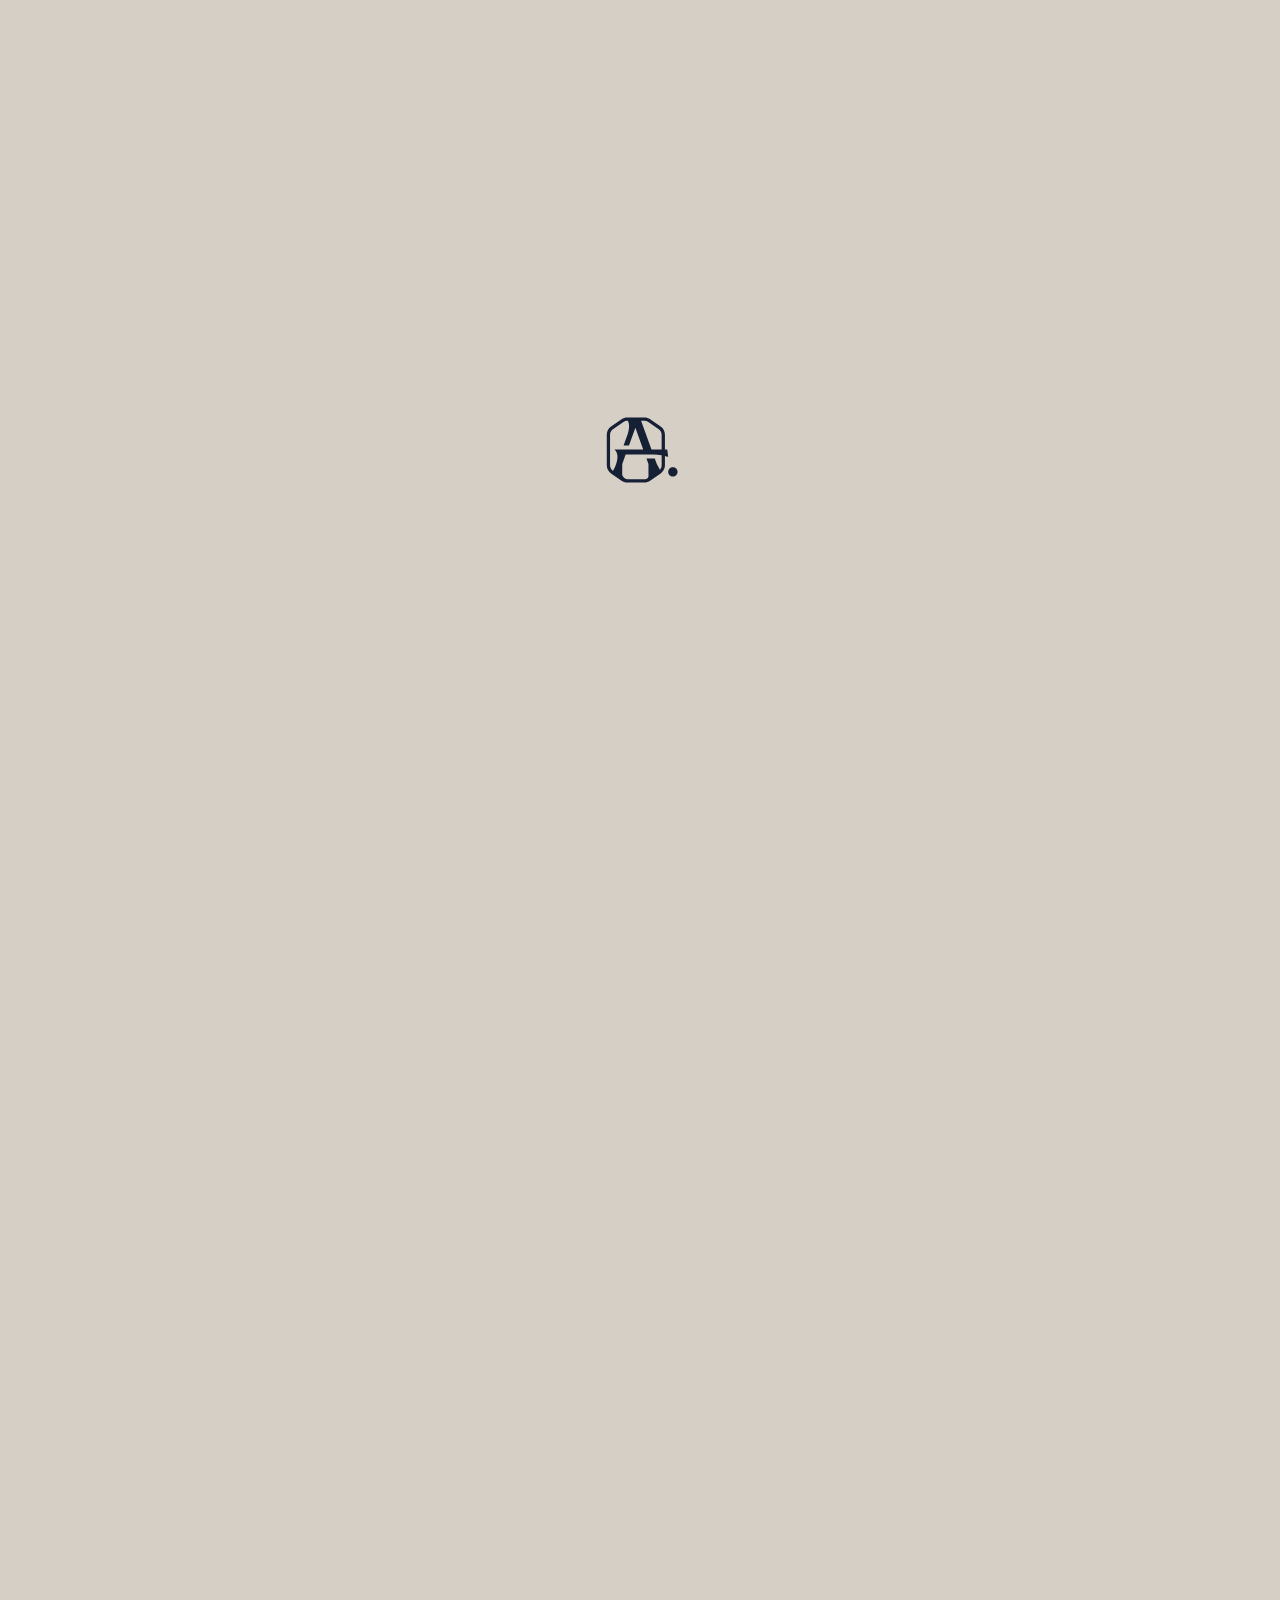
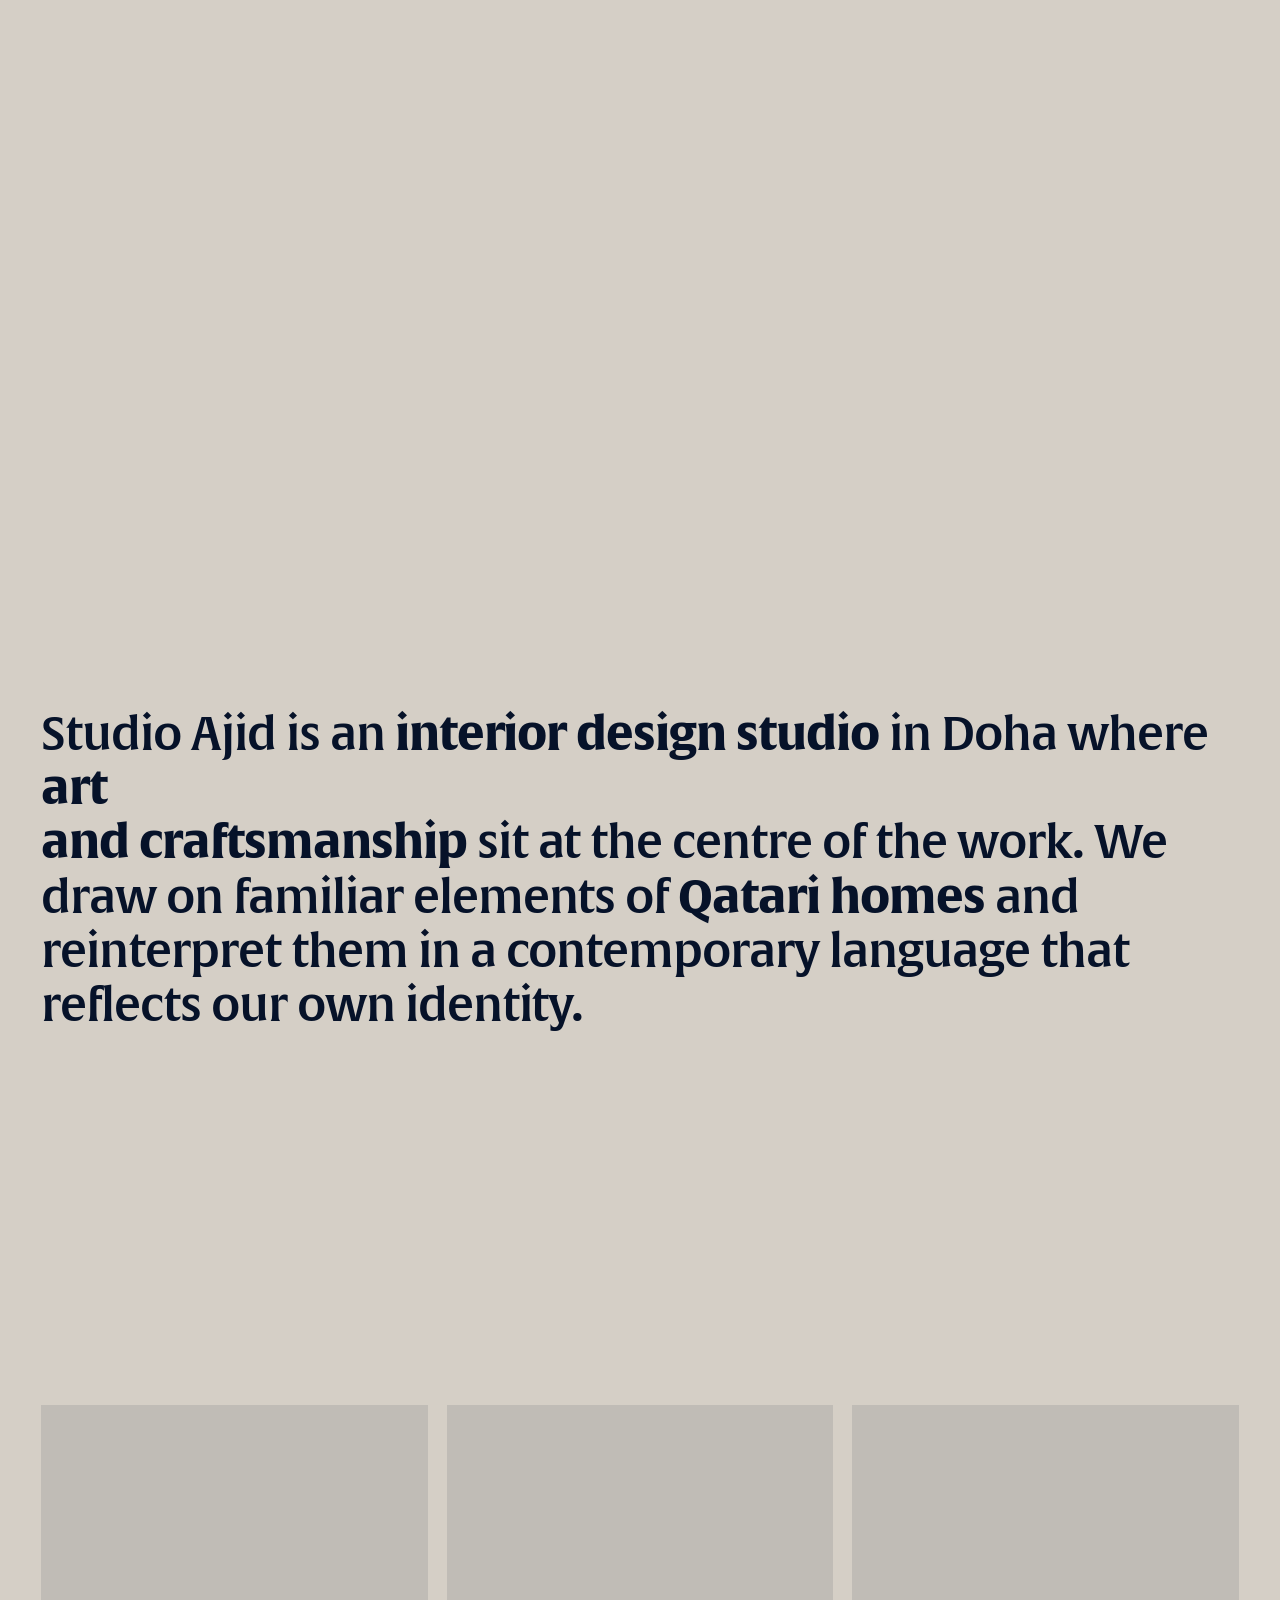
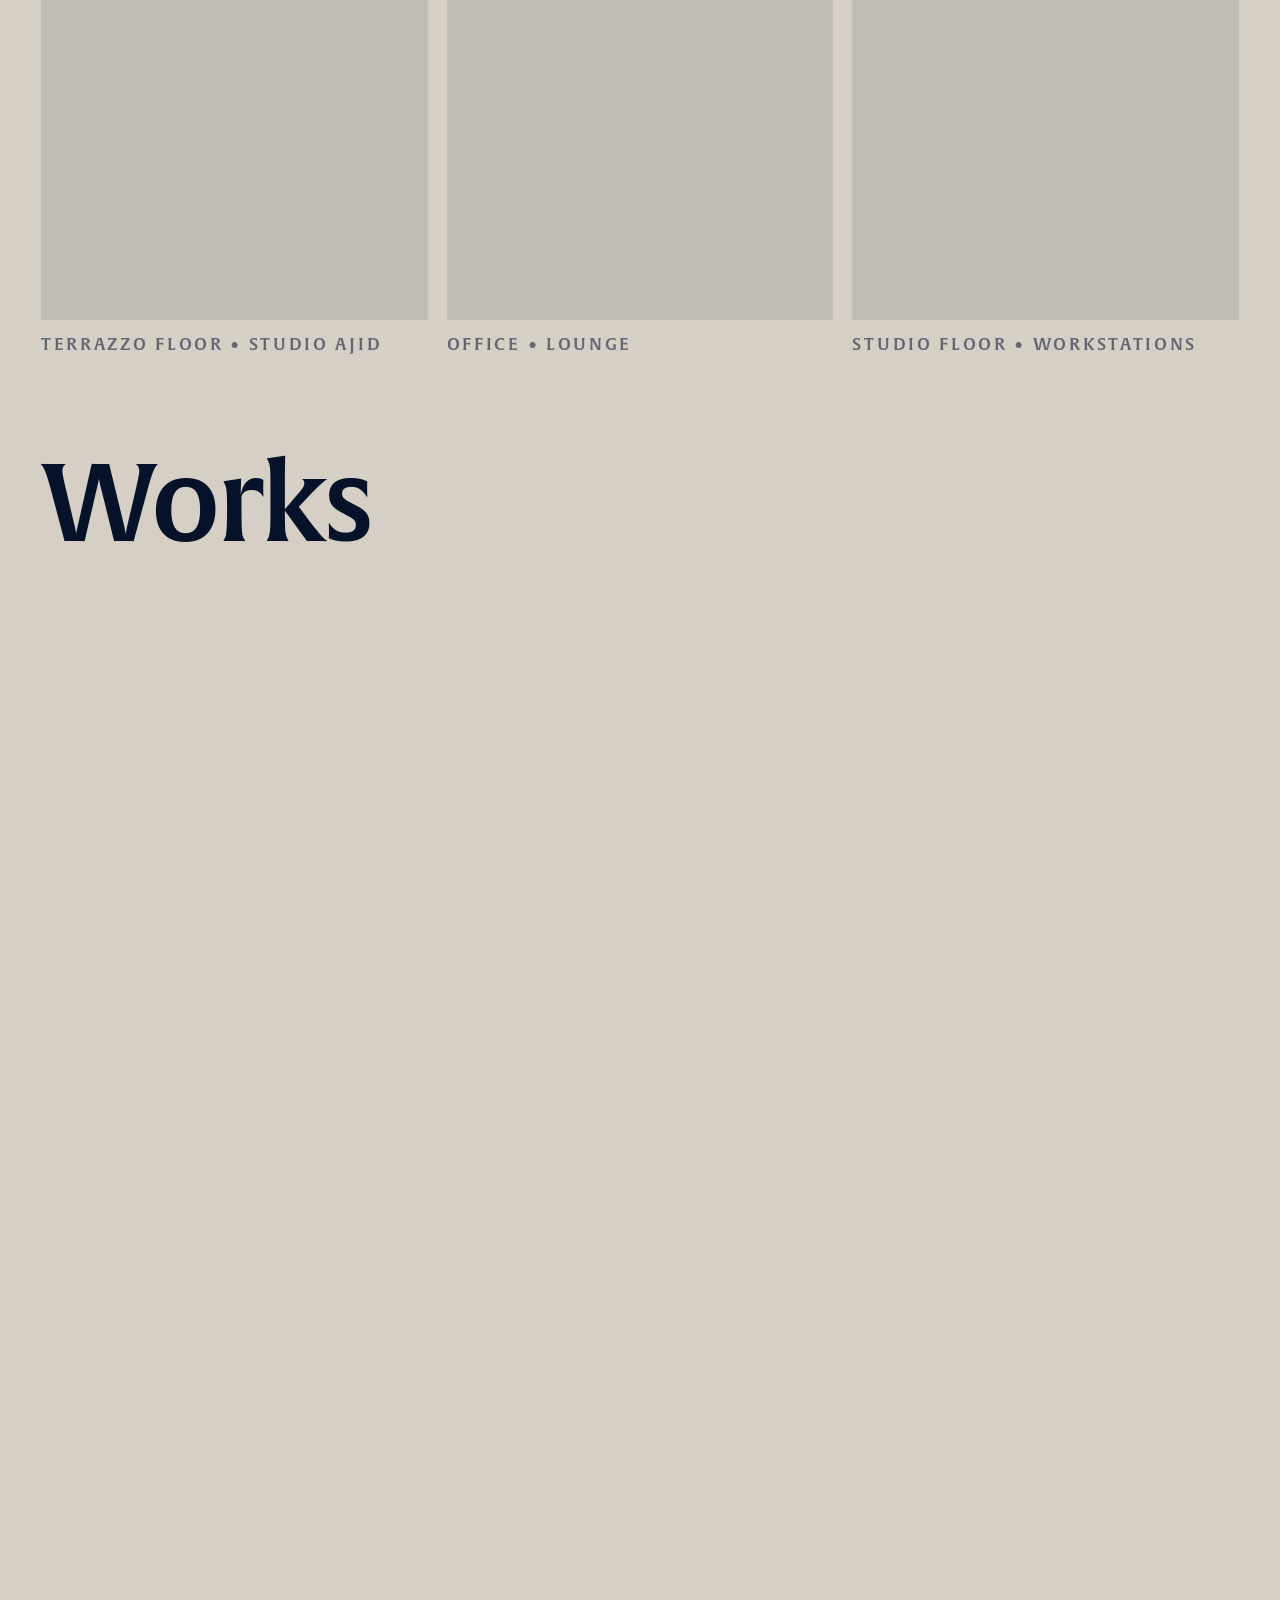
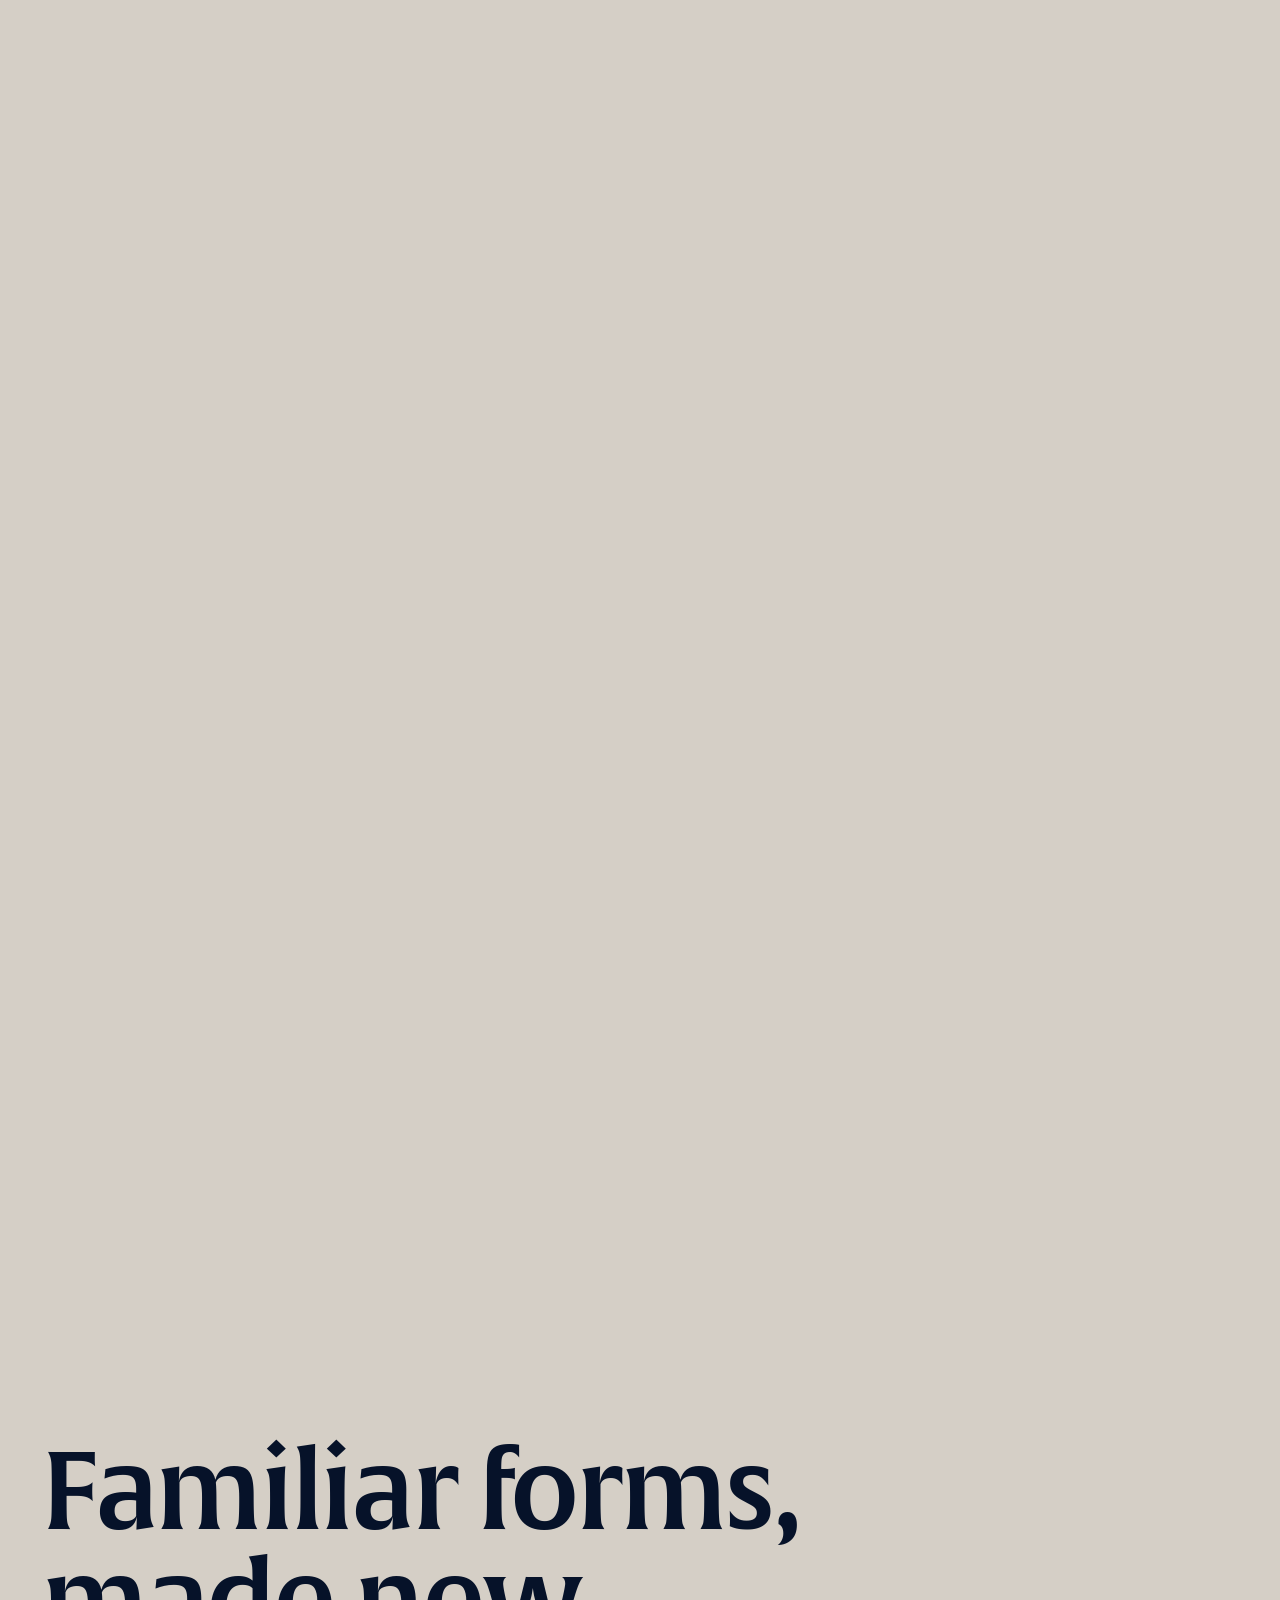
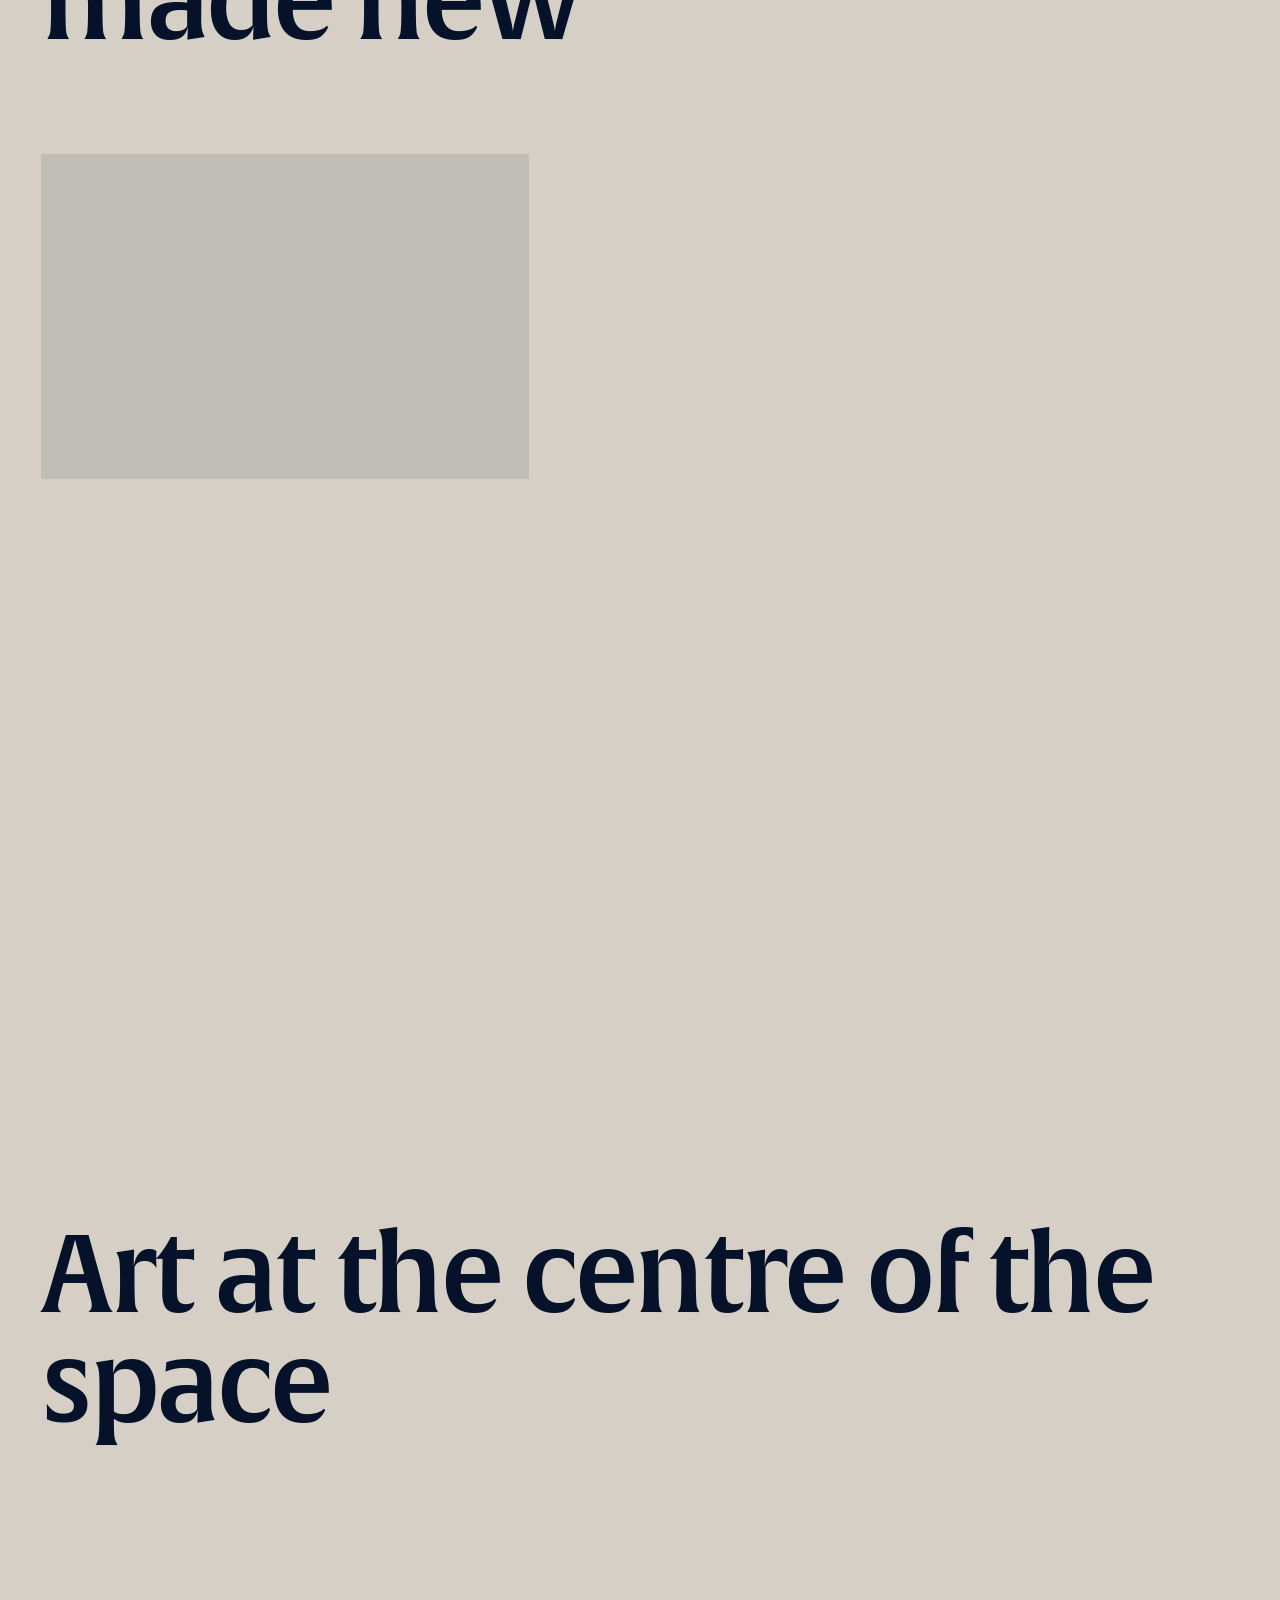
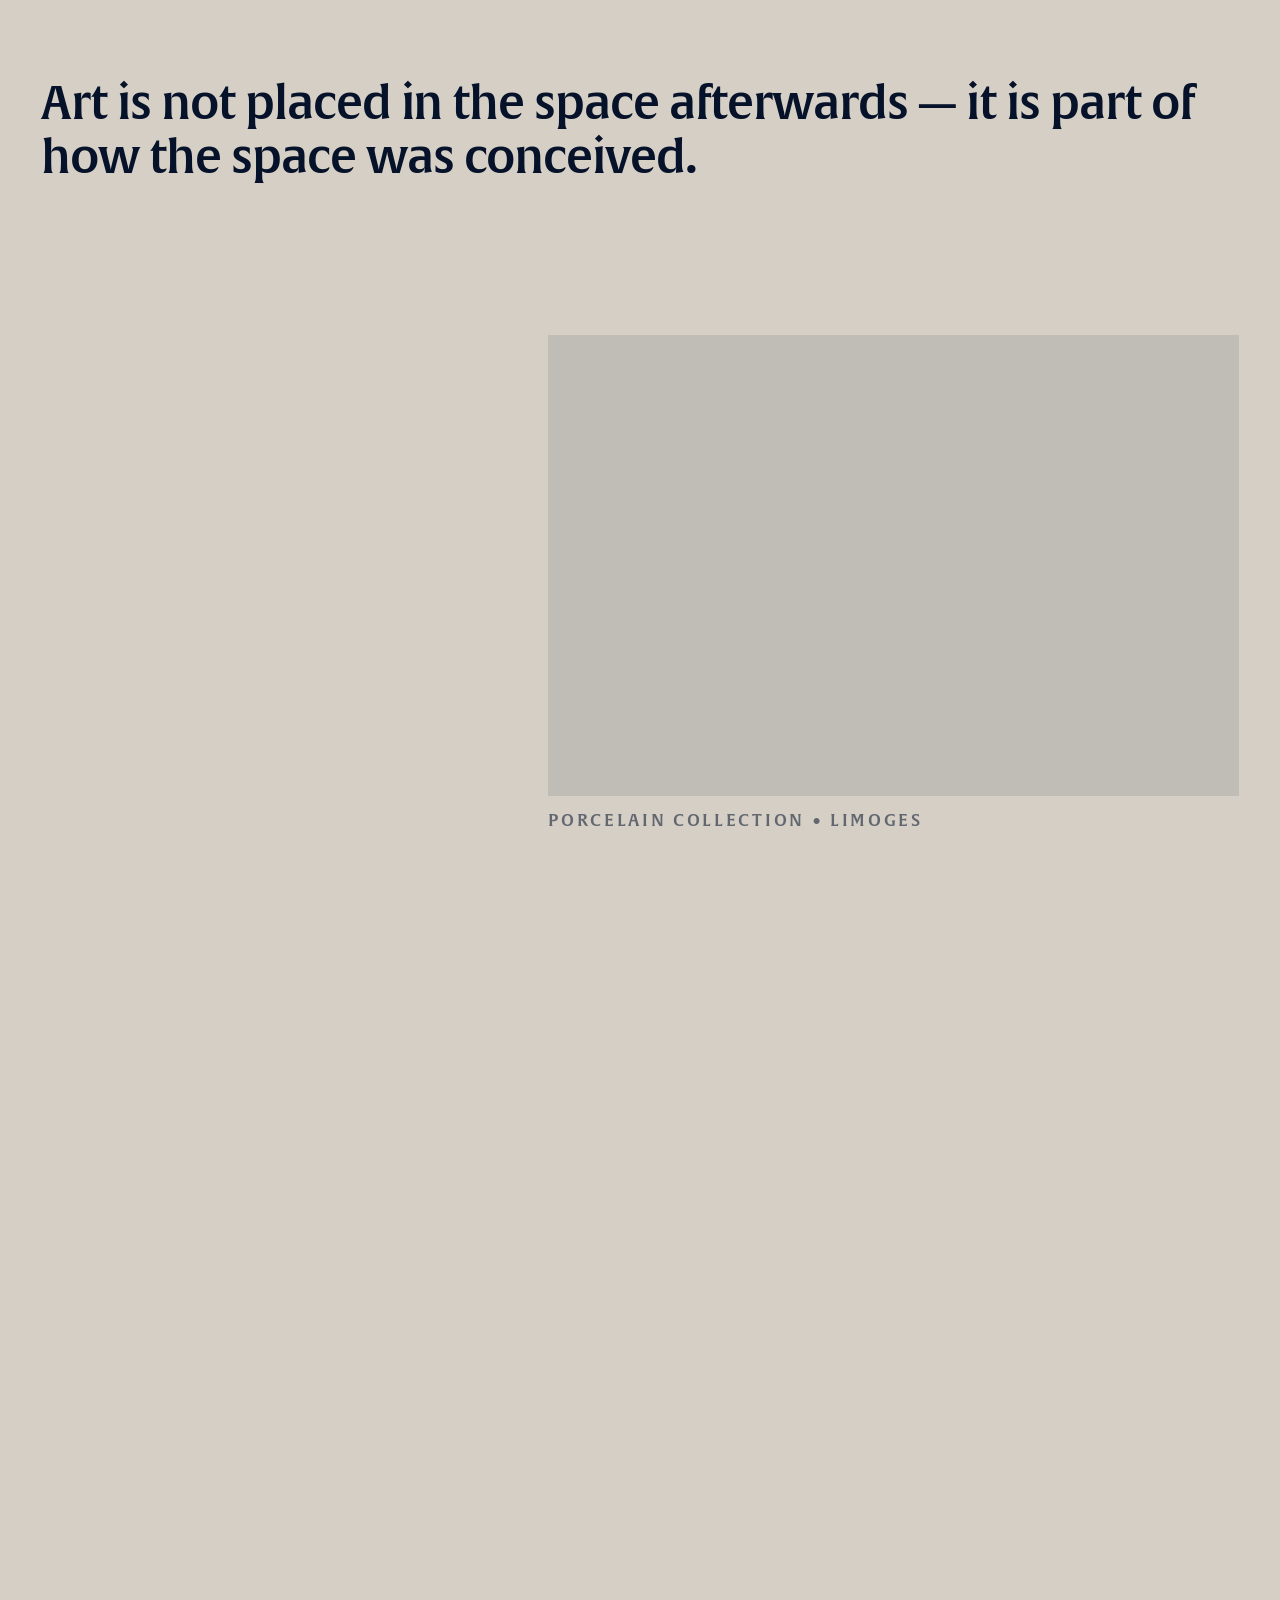
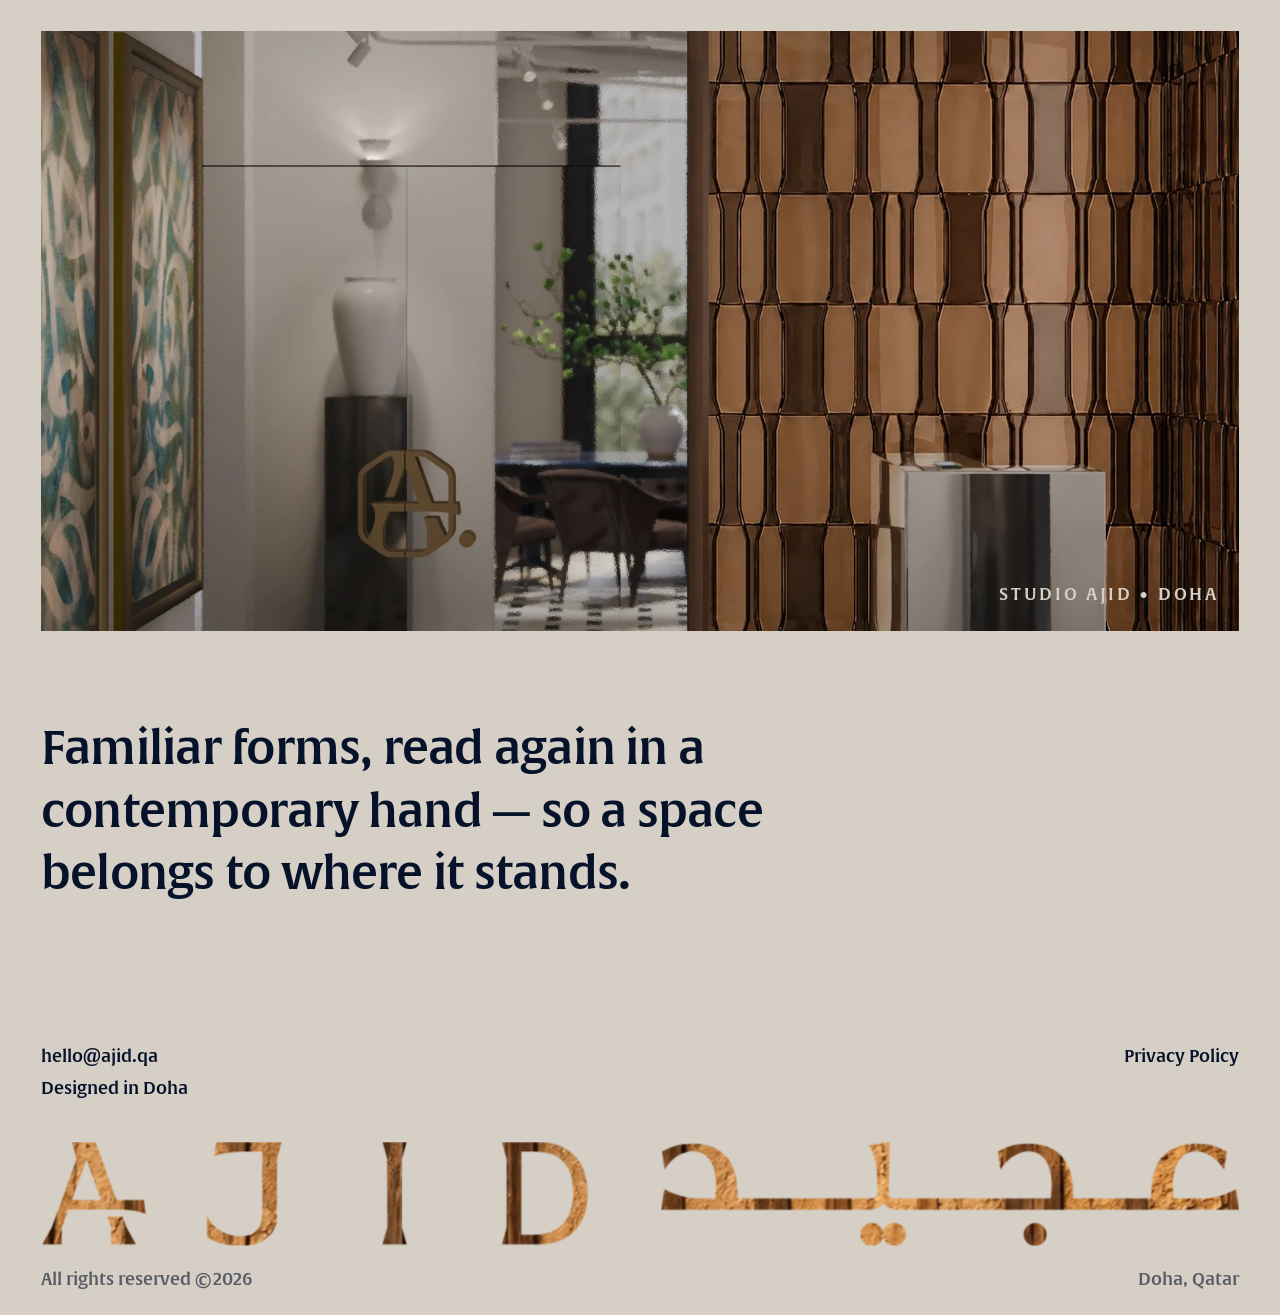
==== commit 0771b664: "Fix Apple Safari compatibility" ====
--- a/index.html
+++ b/index.html
@@ -13,8 +13,8 @@
 
 <link rel="preload" as="font" type="font/woff2" href="assets/fonts/HayyakumAllah-Light.woff2" crossorigin>
 <link rel="preload" as="font" type="font/woff2" href="assets/fonts/HayyakumAllah-Medium.woff2" crossorigin>
-<link rel="preload" as="image" href="assets/img/hero-1.webp" fetchpriority="high">
-<link rel="stylesheet" href="css/main.css?v=0f930bab">
+<link rel="preload" as="image" href="assets/img/hero-1.jpg" fetchpriority="high">
+<link rel="stylesheet" href="css/main.css?v=6c256274">
 <style id="theme">:root{--bg:#d5cfc6;--ink:#061229;--heading:#061229;--accent:#582c00;--invert-bg:#061229;--invert-fg:#d5cfc6;--hero-ink:#d5cfc6;--hero-nav-ink:#ffffff;--fs-nav:var(--fs-sm)}</style>
 <link rel="icon" href="assets/logo/favicon.svg" type="image/svg+xml">
 
@@ -41,7 +41,15 @@
    phone, a blocked request -- the visitor would be left staring at a blank
    page. This runs inline, independent of main.js, so that cannot happen. */
 setTimeout(function(){var l=document.getElementById('loader');
-  if(l&&l.className.indexOf('done')<0)l.className+=' done';},4000);
+  if(l&&l.className.indexOf('done')<0){
+    l.className+=' done';
+    /* If main.js failed to parse or execute, its reveal classes would leave
+       most content clipped/transparent. Drop the JS enhancement class so the
+       fully readable static layout becomes the fallback on older Safari. */
+    document.documentElement.className=document.documentElement.className
+      .replace(/(^|\s)js(?=\s|$)/g,' ').replace(/^\s+|\s+$/g,'');
+  }
+},4000);
 </script>
 
 <!-- navigation lives in the hero only; no persistent masthead -->
@@ -133,9 +141,9 @@
     <p class="c9-4 note note--bold reveal-up" data-reveal>The studio is designed entirely without doors, so the spaces stay visually connected and the interior feels open. Privacy comes instead from the placement of walls and the orientation of each opening. The palette is drawn from Qatar's landscape — the deep blue of the sea, and the tones of sand, earth and limestone.</p>
   </div>
   <div class="grid-default" style="margin-top:clamp(14px,1.7vw,28px)">
-    <figure class="fig c-4" style="--ar:1400/1867"><span class="reveal-image" data-reveal><img src="assets/img/feat-1.webp" alt="Brass lettering inlaid into terrazzo" width="1400" height="1867" loading="lazy" decoding="async"></span><figcaption>Terrazzo floor • Studio Ajid</figcaption></figure>
-      <figure class="fig c-4" style="--ar:1206/1608"><span class="reveal-image" data-reveal><img src="assets/img/feat-2.webp" alt="Curved sofa beside a floor lamp" width="1206" height="1608" loading="lazy" decoding="async"></span><figcaption>Office • Lounge</figcaption></figure>
-      <figure class="fig c-4" style="--ar:1400/1867"><span class="reveal-image" data-reveal><img src="assets/img/feat-3.webp" alt="Shared desk with monitors and lamps" width="1400" height="1867" loading="lazy" decoding="async"></span><figcaption>Studio Floor • Workstations</figcaption></figure>
+    <figure class="fig c-4" style="--ar:1400/1867"><span class="reveal-image" data-reveal><img src="assets/img/feat-1.jpg" alt="Brass lettering inlaid into terrazzo" width="1400" height="1867" loading="lazy" decoding="async"></span><figcaption>Terrazzo floor • Studio Ajid</figcaption></figure>
+      <figure class="fig c-4" style="--ar:1206/1608"><span class="reveal-image" data-reveal><img src="assets/img/feat-2.jpg" alt="Curved sofa beside a floor lamp" width="1206" height="1608" loading="lazy" decoding="async"></span><figcaption>Office • Lounge</figcaption></figure>
+      <figure class="fig c-4" style="--ar:1400/1867"><span class="reveal-image" data-reveal><img src="assets/img/feat-3.jpg" alt="Shared desk with monitors and lamps" width="1400" height="1867" loading="lazy" decoding="async"></span><figcaption>Studio Floor • Workstations</figcaption></figure>
   </div>
   <div class="divider reveal-divider mt-6" data-reveal></div>
 </section>
@@ -150,15 +158,15 @@
   <path d="M682.88,620.54c-11.95,0-21.64,9.69-21.64,21.64s9.69,21.64,21.64,21.64,21.64-9.69,21.64-21.64-9.69-21.64-21.64-21.64Z"/></svg></span><span class="tl__face"><svg viewBox="370 380 350 300"><path d="M661.21,572.15l-4.37-34.92h-10.9v-68.53c0-15.12-7.41-29.29-19.81-37.93l-48.87-34.01c-7.78-5.42-16.91-8.28-26.4-8.28h-80.17c-9.46,0-18.56,2.85-26.34,8.24l-49,33.99c-12.44,8.63-19.87,22.83-19.87,37.97v142.6c0,15.12,7.41,29.29,19.81,37.93l48.87,34.01c7.78,5.42,16.91,8.28,26.4,8.28h80.18c9.45,0,18.55-2.84,26.32-8.23l48.99-33.95c12.45-8.63,19.89-22.83,19.89-37.98v-43.91c4.68,1.12,9.21,2.41,13.37,3.96.63.24,1.27.48,1.9.74ZM568.52,409.32l48.87,34.01c8.3,5.77,13.25,15.26,13.25,25.37v68.53h-47.19l-48.45-133.45h15.86c6.35,0,12.45,1.92,17.66,5.54ZM390.77,611.29v-142.6c0-10.13,4.97-19.63,13.29-25.4l49-33.99c5.2-3.61,11.3-5.51,17.62-5.51h2.57c9.87,17.56,5.86,41.59-.51,62.02l-.14.38c-.02.07-.04.15-.07.22l-7.69,21.22c-3.79,10.47-7.58,20.95-11.36,31.42h25.32l29.74-82.37,36.31,100.58c-20.89.04-41.82.09-62.73.13v.04h-70.99c2.49,2.12,4.52,4.39,6.25,6.73,17.28,23.95,2.64,62.8-8.83,85.76l-3.97,7.16-.57-.4c-8.3-5.77-13.25-15.26-13.25-25.37ZM630.64,611.35c0,7.67-2.86,14.97-7.86,20.57l-14.58-26.89v.37l-9.5-26.15h-38.59l9.18,25.78.28,54.74c-.09-.02-.19-.08-.27-.1,1.06,4.82-1.9,9.82-5.97,12.63-2.5,1.73-5.35,2.78-8.29,3.6-1.42.2-2.85.31-4.3.31h-78.51c-8.11-.62-15.86-4.99-20.53-11.65-2.3-3.28-3.82-7.08-4.53-11.02l.06-10.17c.15-.81.32-1.61.55-2.4-.2.31-.35.64-.54.96l.21-36.89,15.86-43.63c.09-.13.17-.24.28-.37,33.74.02,67.45-.44,101.17-.15,9.44.07,19.08.11,28.75.46,11.43.4,24.48,1.29,37.12,3.18v46.84Z"/>
   <path d="M682.88,620.54c-11.95,0-21.64,9.69-21.64,21.64s9.69,21.64,21.64,21.64,21.64-9.69,21.64-21.64-9.69-21.64-21.64-21.64Z"/></svg></span></span></span>
     <h2 class="tl__title" data-split="words" data-reveal>Works</h2>
-    <div class="tl__entry" data-reveal><span class="tl__dot" aria-hidden="true"></span><a class="tl__item tl__item--l" href="#" data-img="assets/img/work-01.webp" style="--col:1/span 5;--ar:4/3;--labw:270%"><span class="tl__fig"><img src="assets/img/work-01.webp" alt="Lounge" loading="lazy" decoding="async"></span><span class="tl__label"><span class="tl__name">Lounge</span></span></a></div>
-      <div class="tl__entry" data-reveal><span class="tl__dot" aria-hidden="true"></span><a class="tl__item tl__item--r" href="#" data-img="assets/img/work-02.webp" style="--col:6/span 11;--ar:3/4;--labw:50%"><span class="tl__fig"><img src="assets/img/work-02.webp" alt="Desk" loading="lazy" decoding="async"></span><span class="tl__label"><span class="tl__name">Desk</span></span></a></div>
-      <div class="tl__entry" data-reveal><span class="tl__dot" aria-hidden="true"></span><a class="tl__item tl__item--r" href="#" data-img="assets/img/work-03.webp" style="--col:5/span 8;--ar:16/9;--labw:100%"><span class="tl__fig"><img src="assets/img/work-03.webp" alt="Detail" loading="lazy" decoding="async"></span><span class="tl__label"><span class="tl__name">Detail</span></span></a></div>
-      <div class="tl__entry" data-reveal><span class="tl__dot" aria-hidden="true"></span><a class="tl__item tl__item--r" href="#" data-img="assets/img/work-04.webp" style="--col:10/span 5;--ar:3/4;--labw:50%"><span class="tl__fig"><img src="assets/img/work-04.webp" alt="Workstations" loading="lazy" decoding="async"></span><span class="tl__label"><span class="tl__name">Workstations</span></span></a></div>
-      <div class="tl__entry" data-reveal><span class="tl__dot" aria-hidden="true"></span><a class="tl__item tl__item--r" href="#" data-img="assets/img/work-05.webp" style="--col:1/span 10;--ar:16/10;--labw:110%"><span class="tl__fig"><img src="assets/img/work-05.webp" alt="Desk" loading="lazy" decoding="async"></span><span class="tl__label"><span class="tl__name">Desk</span></span></a></div>
-      <div class="tl__entry" data-reveal><span class="tl__dot" aria-hidden="true"></span><a class="tl__item tl__item--r" href="#" data-img="assets/img/work-06.webp" style="--col:7/span 9;--ar:3/4;--labw:61%"><span class="tl__fig"><img src="assets/img/work-06.webp" alt="Table" loading="lazy" decoding="async"></span><span class="tl__label"><span class="tl__name">Table</span></span></a></div>
-      <div class="tl__entry" data-reveal><span class="tl__dot" aria-hidden="true"></span><a class="tl__item tl__item--l" href="#" data-img="assets/img/work-07.webp" style="--col:2/span 6;--ar:3/4;--labw:200%"><span class="tl__fig"><img src="assets/img/work-07.webp" alt="Porcelain" loading="lazy" decoding="async"></span><span class="tl__label"><span class="tl__name">Porcelain</span></span></a></div>
-      <div class="tl__entry" data-reveal><span class="tl__dot" aria-hidden="true"></span><a class="tl__item tl__item--r" href="#" data-img="assets/img/work-08.webp" style="--col:9/span 8;--ar:3/4;--labw:50%"><span class="tl__fig"><img src="assets/img/work-08.webp" alt="Screen" loading="lazy" decoding="async"></span><span class="tl__label"><span class="tl__name">Screen</span></span></a></div>
-      <div class="tl__entry" data-reveal><span class="tl__dot" aria-hidden="true"></span><a class="tl__item tl__item--r" href="#" data-img="assets/img/work-09.webp" style="--col:3/span 9;--ar:3/4;--labw:106%"><span class="tl__fig"><img src="assets/img/work-09.webp" alt="Detail" loading="lazy" decoding="async"></span><span class="tl__label"><span class="tl__name">Detail</span></span></a></div>
+    <div class="tl__entry" data-reveal><span class="tl__dot" aria-hidden="true"></span><a class="tl__item tl__item--l" href="#" data-img="assets/img/work-01.jpg" style="--col:1/span 5;--ar:4/3;--labw:270%"><span class="tl__fig"><img src="assets/img/work-01.jpg" alt="Lounge" loading="lazy" decoding="async"></span><span class="tl__label"><span class="tl__name">Lounge</span></span></a></div>
+      <div class="tl__entry" data-reveal><span class="tl__dot" aria-hidden="true"></span><a class="tl__item tl__item--r" href="#" data-img="assets/img/work-02.jpg" style="--col:6/span 11;--ar:3/4;--labw:50%"><span class="tl__fig"><img src="assets/img/work-02.jpg" alt="Desk" loading="lazy" decoding="async"></span><span class="tl__label"><span class="tl__name">Desk</span></span></a></div>
+      <div class="tl__entry" data-reveal><span class="tl__dot" aria-hidden="true"></span><a class="tl__item tl__item--r" href="#" data-img="assets/img/work-03.jpg" style="--col:5/span 8;--ar:16/9;--labw:100%"><span class="tl__fig"><img src="assets/img/work-03.jpg" alt="Detail" loading="lazy" decoding="async"></span><span class="tl__label"><span class="tl__name">Detail</span></span></a></div>
+      <div class="tl__entry" data-reveal><span class="tl__dot" aria-hidden="true"></span><a class="tl__item tl__item--r" href="#" data-img="assets/img/work-04.jpg" style="--col:10/span 5;--ar:3/4;--labw:50%"><span class="tl__fig"><img src="assets/img/work-04.jpg" alt="Workstations" loading="lazy" decoding="async"></span><span class="tl__label"><span class="tl__name">Workstations</span></span></a></div>
+      <div class="tl__entry" data-reveal><span class="tl__dot" aria-hidden="true"></span><a class="tl__item tl__item--r" href="#" data-img="assets/img/work-05.jpg" style="--col:1/span 10;--ar:16/10;--labw:110%"><span class="tl__fig"><img src="assets/img/work-05.jpg" alt="Desk" loading="lazy" decoding="async"></span><span class="tl__label"><span class="tl__name">Desk</span></span></a></div>
+      <div class="tl__entry" data-reveal><span class="tl__dot" aria-hidden="true"></span><a class="tl__item tl__item--r" href="#" data-img="assets/img/work-06.jpg" style="--col:7/span 9;--ar:3/4;--labw:61%"><span class="tl__fig"><img src="assets/img/work-06.jpg" alt="Table" loading="lazy" decoding="async"></span><span class="tl__label"><span class="tl__name">Table</span></span></a></div>
+      <div class="tl__entry" data-reveal><span class="tl__dot" aria-hidden="true"></span><a class="tl__item tl__item--l" href="#" data-img="assets/img/work-07.jpg" style="--col:2/span 6;--ar:3/4;--labw:200%"><span class="tl__fig"><img src="assets/img/work-07.jpg" alt="Porcelain" loading="lazy" decoding="async"></span><span class="tl__label"><span class="tl__name">Porcelain</span></span></a></div>
+      <div class="tl__entry" data-reveal><span class="tl__dot" aria-hidden="true"></span><a class="tl__item tl__item--r" href="#" data-img="assets/img/work-08.jpg" style="--col:9/span 8;--ar:3/4;--labw:50%"><span class="tl__fig"><img src="assets/img/work-08.jpg" alt="Screen" loading="lazy" decoding="async"></span><span class="tl__label"><span class="tl__name">Screen</span></span></a></div>
+      <div class="tl__entry" data-reveal><span class="tl__dot" aria-hidden="true"></span><a class="tl__item tl__item--r" href="#" data-img="assets/img/work-09.jpg" style="--col:3/span 9;--ar:3/4;--labw:106%"><span class="tl__fig"><img src="assets/img/work-09.jpg" alt="Detail" loading="lazy" decoding="async"></span><span class="tl__label"><span class="tl__name">Detail</span></span></a></div>
   </div>
   <div class="divider reveal-divider" data-reveal></div>
 </section>
@@ -169,7 +177,7 @@
   <div class="grid-default">
     <figure class="fig c1-5">
       <div class="reveal-image" data-reveal>
-        <img src="assets/img/feat-2.webp" alt="" width="1600" height="1100" loading="lazy" decoding="async">
+        <img src="assets/img/feat-2.jpg" alt="" width="1600" height="1100" loading="lazy" decoding="async">
       </div>
     </figure>
     <div class="c7-6">
@@ -197,7 +205,7 @@
     </div>
     <figure class="fig c-7">
       <div class="reveal-image" data-reveal>
-        <img src="assets/img/feat-3.webp" alt="" width="1600" height="1100" loading="lazy" decoding="async">
+        <img src="assets/img/feat-3.jpg" alt="" width="1600" height="1100" loading="lazy" decoding="async">
       </div>
       <figcaption>Porcelain collection • Limoges</figcaption>
     </figure>
@@ -220,7 +228,7 @@
 <!-- ===================== S7 - closing image + statement ===================== -->
 <section class="px" style="padding-bottom:clamp(18px,2vw,30px)">
   <figure class="closing" data-reveal>
-    <img src="assets/img/closing.webp" alt="" width="1920" height="1080" loading="lazy" decoding="async">
+    <img src="assets/img/closing.jpg" alt="" width="1920" height="1080" loading="lazy" decoding="async">
     <figcaption>Studio Ajid • Doha</figcaption>
   </figure>
   <p class="closing-line" data-split="lines" data-reveal>Familiar forms, read again in a contemporary hand — so a space belongs to where it stands.</p>
@@ -243,11 +251,11 @@
     <div class="foot-mark foot-mark--lat"><svg viewBox="182.44 472.22 715.08 135.55" role="presentation" aria-hidden="true"><defs><clipPath id="fm-en-lat"><path class="ltr" style="--i:0" d="M316.74,547.83h-35.74l-27.44-75.6h-30.88l6.11,22.11-15.85,43.8-3.51,9.69-12.86,35.53-12.39,22.32h25.35l.19-22.32,8.39-23.06h1.49c17.26,0,34.49-.24,51.73-.08,4.98.03,10.06.06,15.16.24,10.9.38,21.86,1.54,31.96,5.31.19.06.36.14.56.22l-2.27-18.16ZM251.09,547.83s.05.05.08.08h-28.49l.03-.08,19.04-52.73,19,52.65.03.08h-9.69ZM293.98,583.57l-4.95-13.66h-20.16l4.84,13.59.19,22.18h32.47l-12.39-22.32v.21Z"/>
             <path class="ltr" style="--i:1" d="M408.71,490.53c9.91-4,26.69-5.91,42.13-5.91h20.4v79.69c0,16.96-7.63,31.07-28.21,31.07-19.25,0-36.79-10.87-43.85-26.5v27.26c10.29,7.43,27.64,11.63,43.85,11.63,34.31,0,47.28-20.21,47.28-36.41v-77.01l5.91-22.11h-85.21l-2.29,18.3Z"/>
             <polygon class="ltr" style="--i:2" points="659.41 472.23 628.15 472.23 634.25 494.35 634.25 583.37 628.15 605.67 659.41 605.67 653.31 583.37 653.31 494.35 659.41 472.23"/>
-            <path class="ltr" style="--i:3" d="M831.2,472.23h-47.28l6.1,22.11v89.02l-6.1,22.3h47.28c43.08,0,64.62-26.69,64.62-66.72s-22.3-66.72-64.62-66.72ZM826.05,593.28h-16.97v-108.66h16.97c38.89,0,50.71,24.21,50.71,54.33s-14.11,54.33-50.71,54.33Z"/></clipPath></defs><g clip-path="url(#fm-en-lat)"><image href="assets/img/wordmark-fill-lat.webp" x="182.44" y="336.67" width="715.08" height="271.10" preserveAspectRatio="xMidYMid slice" style="--fmh:135.55"></image></g></svg></div>
+            <path class="ltr" style="--i:3" d="M831.2,472.23h-47.28l6.1,22.11v89.02l-6.1,22.3h47.28c43.08,0,64.62-26.69,64.62-66.72s-22.3-66.72-64.62-66.72ZM826.05,593.28h-16.97v-108.66h16.97c38.89,0,50.71,24.21,50.71,54.33s-14.11,54.33-50.71,54.33Z"/></clipPath></defs><g clip-path="url(#fm-en-lat)"><image href="assets/img/wordmark-fill-lat.jpg" x="182.44" y="336.67" width="715.08" height="271.10" preserveAspectRatio="xMidYMid slice" style="--fmh:135.55"></image></g></svg></div>
     <div class="foot-mark foot-mark--ar"><svg viewBox="182.44 475.77 715.08 128.46" role="presentation" aria-hidden="true"><defs><clipPath id="fm-en-ar"><path class="ar-body" d="M871.49,559.48l-36.64-.05h62.67l-2.47-14.01-2-11.41c-11.45,6.57-23.51,10.71-38.88,11.41h-37.16c-.28,0-.47-.42-.61-1.07-.14-.84-.23-1.72-.37-2.61v-.42c-1.35-11.64-1.26-23.8,2.7-34.83,2.33-6.47,6.43-12.48,12.29-15.97,13.41-7.91,29.24-.98,39.53,8.94.05,0,.05.05.05.05,1.02.98,2,2,2.93,3.07,1.96,2.23,3.59,4.7,5.22,7.45l.6-4.19,1.54-10.99,1.12-7.26c-5.41-2.86-11.29-5.59-18.1-7.66-1-.22-2.64-.59-3.64-.81-11.22-1.68-22.86-2.1-33.95.75-14.53,3.72-26.45,13.31-32.08,27.33-2.1,5.31-3.59,11.27-4.47,17.74-.93,6.47-1.26,13.27-1.02,20.49h-96.71c.23-7.22-.09-14.01-1.02-20.49-.84-6.47-2.37-12.43-4.47-17.74-5.63-14.02-17.55-23.61-32.08-27.33-11.08-2.84-22.72-2.42-33.95-.75-1,.22-2.64.59-3.64.81-6.81,2.07-12.69,4.8-18.1,7.66l1.12,7.26,1.54,10.99.6,4.19c1.63-2.75,3.26-5.22,5.22-7.45.93-1.07,1.91-2.1,2.93-3.07t.05-.05c10.24-9.92,26.12-16.85,39.53-8.94,5.87,3.49,9.92,9.5,12.29,15.97,3.96,11.03,4.05,23.19,2.75,34.83,0,.19-.05.28-.05.42-.14.89-.23,1.77-.33,2.61-.19.65-.37,1.07-.65,1.07h-93.69s.01-.07.01-.11c-.07.07-.13.11-.21.11h-14.82c.08,0,.16,0,.24,0h-83.69c-1.96,0-3.73-.42-5.31-1.16-1.44-.7-2.23-1.82-2.33-3.49-.05-.14-.05-.28-.05-.42l1.26-64.58-25.24,4.05c7.12,12.62,10.1,29.52,10.1,47.3v14.3c0,.74-.28,1.35-.84,1.81-.56.51-1.3.98-2.28,1.26-.93.37-1.96.61-3.12.7-1.12.19-2.28.23-3.4.23h-163.38c.23-7.22-.09-14.01-1.03-20.49-.88-6.47-2.37-12.43-4.52-17.74-5.63-14.02-17.51-23.61-32.08-27.33-11.04-2.84-22.68-2.42-33.9-.75-.99.22-2.62.58-3.61.8-6.86,2.07-12.71,4.81-18.13,7.67l1.12,7.26,1.54,10.99.56,3.87c1.54-2.61,3.17-4.98,5.03-7.13,3.26-3.87,6.89-7.03,10.71-9.5,3.82-2.47,7.87-4.19,12.01-5.12,1.86-.47,3.73-.75,5.54-.84.28,0,.6,0,.88-.05h.93c.33,0,.61,0,.93.05,3.96.14,7.96,1.17,11.73,3.4,5.87,3.49,9.96,9.5,12.29,15.97,3.96,11.03,4.05,23.19,2.7,34.83,0,.19-.05.28-.05.42-.09.89-.19,1.77-.33,2.61-.09.47-.23.79-.37.98,0,.05-.05.09-.05.19h-9.83c-1.72,0-3.45,0-5.17-.09h-8.15c-10.57-.47-19.56-2.56-27.84-5.96-3.82-1.53-7.45-3.35-11.08-5.45l-2,11.41-2.42,14.01h58.95v.05h198.33c4.87,0,9.62-1.48,13.66-4.2,1.65-1.12,3.18-2.23,4.37-3.34.35.42.74.84,1.17,1.26,4.31,4.2,10.27,6.29,16.3,6.29h63.8-9.44s32.9.01,32.9.01h0s308.96-.01,308.96-.01Z"/>
             <path class="ar-dot" style="--i:0" d="M645.02,575.99c-7.8,0-14.12,6.32-14.12,14.12s6.32,14.12,14.12,14.12,14.12-6.32,14.12-14.12-6.32-14.12-14.12-14.12Z"/>
             <path class="ar-dot" style="--i:1" d="M471.09,575.99c-7.8,0-14.12,6.32-14.12,14.12s6.32,14.12,14.12,14.12,14.12-6.32,14.12-14.12-6.32-14.12-14.12-14.12Z"/>
-            <path class="ar-dot" style="--i:2" d="M443.17,575.99c-7.8,0-14.12,6.32-14.12,14.12s6.32,14.12,14.12,14.12,14.12-6.32,14.12-14.12-6.32-14.12-14.12-14.12Z"/></clipPath></defs><g clip-path="url(#fm-en-ar)"><image href="assets/img/wordmark-fill-ar.webp" x="182.44" y="347.31" width="715.08" height="256.92" preserveAspectRatio="xMidYMid slice" style="--fmh:128.46"></image></g></svg></div>
+            <path class="ar-dot" style="--i:2" d="M443.17,575.99c-7.8,0-14.12,6.32-14.12,14.12s6.32,14.12,14.12,14.12,14.12-6.32,14.12-14.12-6.32-14.12-14.12-14.12Z"/></clipPath></defs><g clip-path="url(#fm-en-ar)"><image href="assets/img/wordmark-fill-ar.jpg" x="182.44" y="347.31" width="715.08" height="256.92" preserveAspectRatio="xMidYMid slice" style="--fmh:128.46"></image></g></svg></div>
   </div>
   <div class="foot-bar" style="opacity:.6">
     <span>All rights reserved ©2026</span>
@@ -257,7 +265,7 @@
 
 <div id="preview" aria-hidden="true"></div>
 
-<script>window.AJID_HERO = ["assets/img/hero-1.webp", "assets/img/hero-2.webp", "assets/img/hero-3.webp", "assets/img/hero-4.webp", "assets/img/hero-5.webp"];</script>
-<script src="js/main.js?v=fb5ae45a" defer></script>
+<script>window.AJID_HERO = ["assets/img/hero-1.jpg", "assets/img/hero-2.jpg", "assets/img/hero-3.jpg", "assets/img/hero-4.jpg", "assets/img/hero-5.jpg"];</script>
+<script src="js/main.js?v=32fb6efa" defer></script>
 </body>
 </html>
--- a/css/main.css
+++ b/css/main.css
@@ -162,7 +162,8 @@
    ========================================================================== */
 .hero{position:relative;height:250vh;height:250svh}
 .hero__sticky{position:sticky;top:0;height:100vh;height:100svh;overflow:hidden;background:var(--invert-bg)}
-.hero__media{position:absolute;inset:0;overflow:hidden;background:var(--navy)}
+.hero__media{position:absolute;inset:0;overflow:hidden;background-color:var(--navy);
+  background-image:url("../assets/img/hero-1.jpg");background-size:cover;background-position:center}
 /* first-frame animation: a small window in the middle of the dark screen
    opens out to full bleed while the wordmark letters arrive */
 .js .hero__media{-webkit-clip-path:inset(43% 45% 43% 45%);clip-path:inset(43% 45% 43% 45%)}
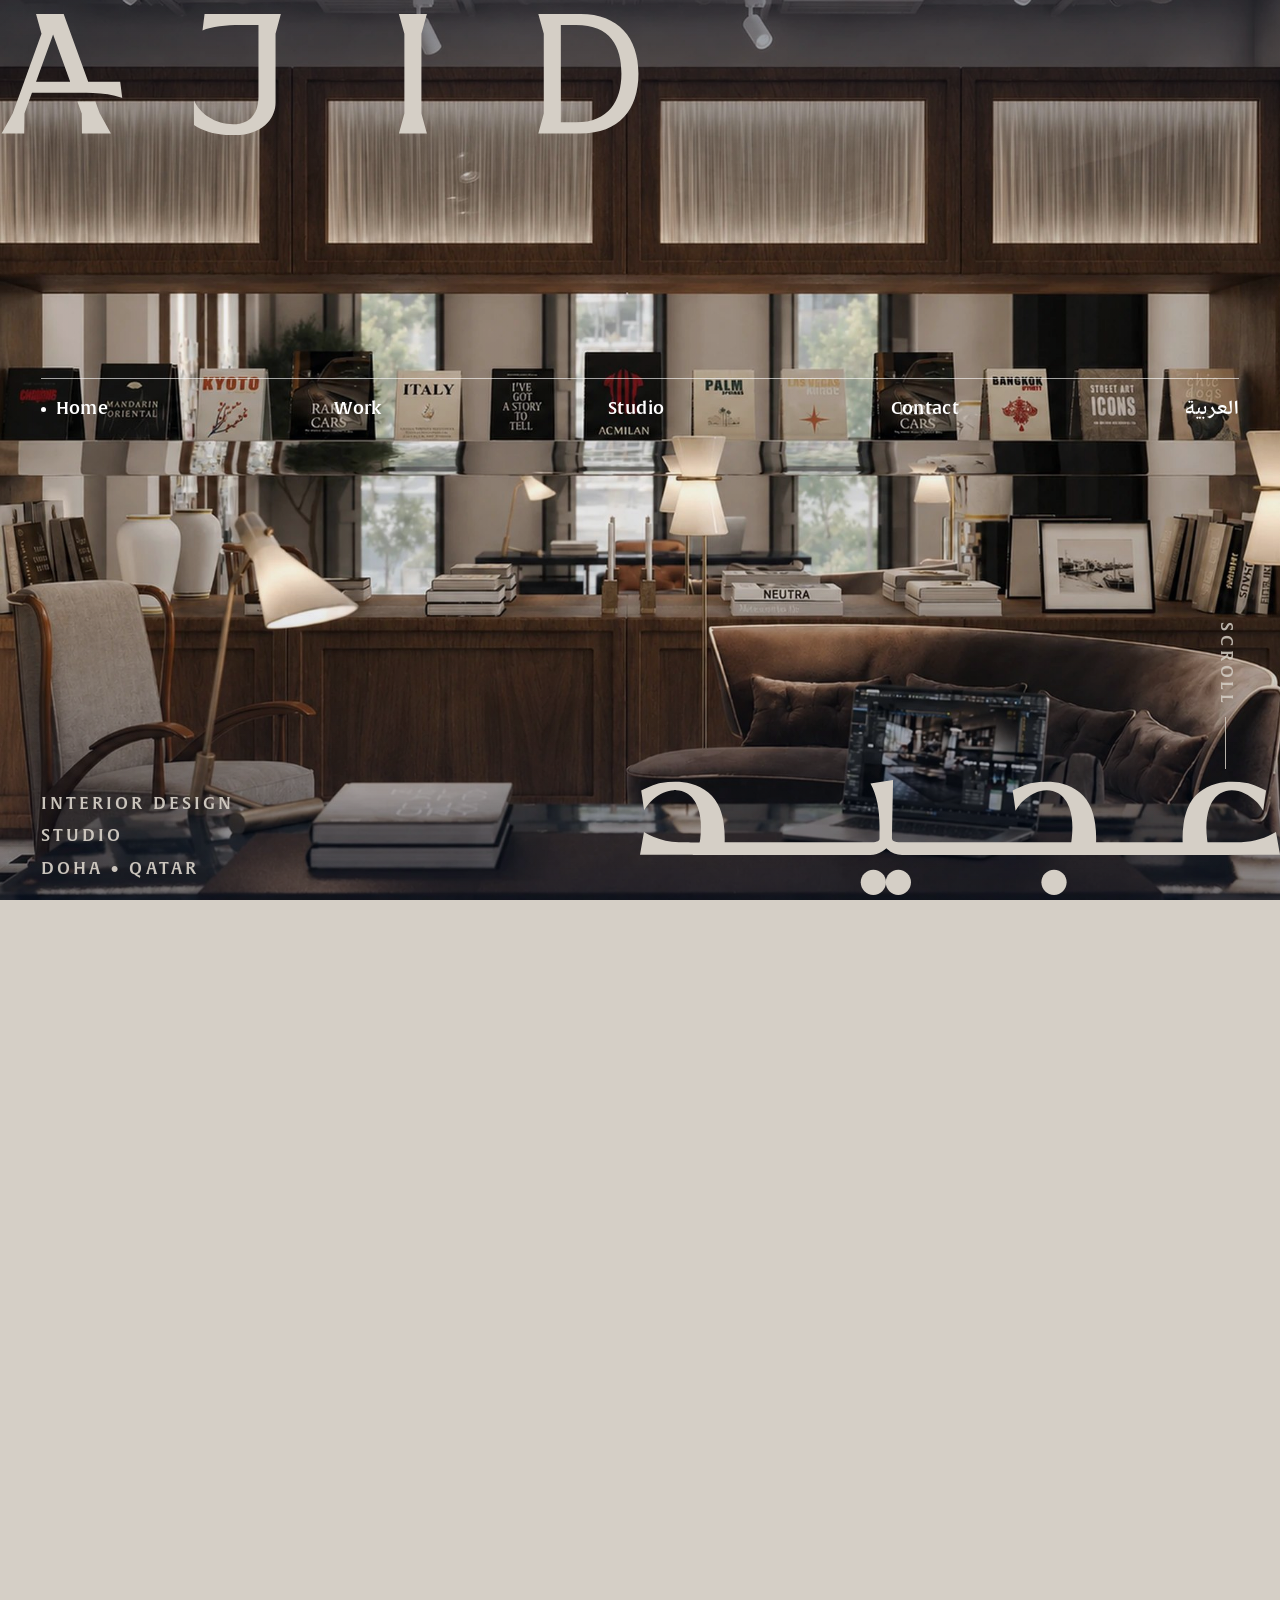
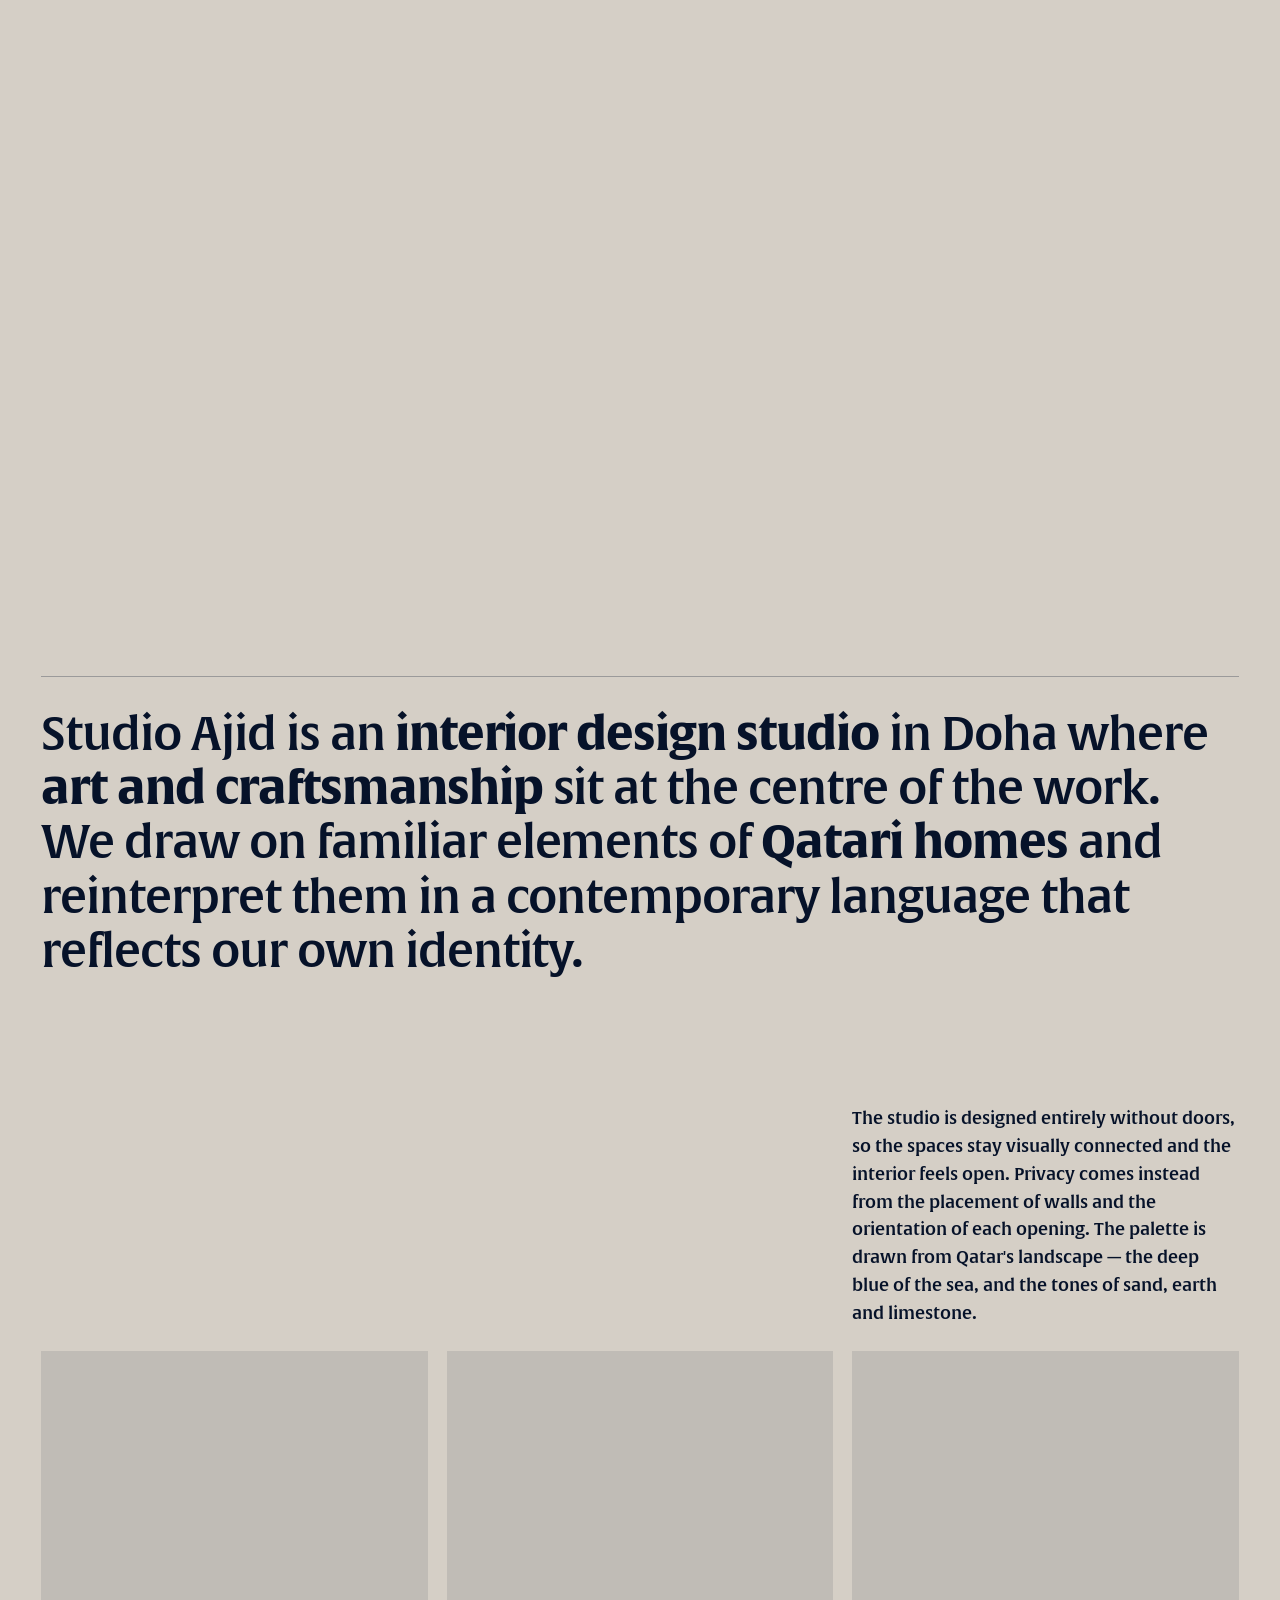
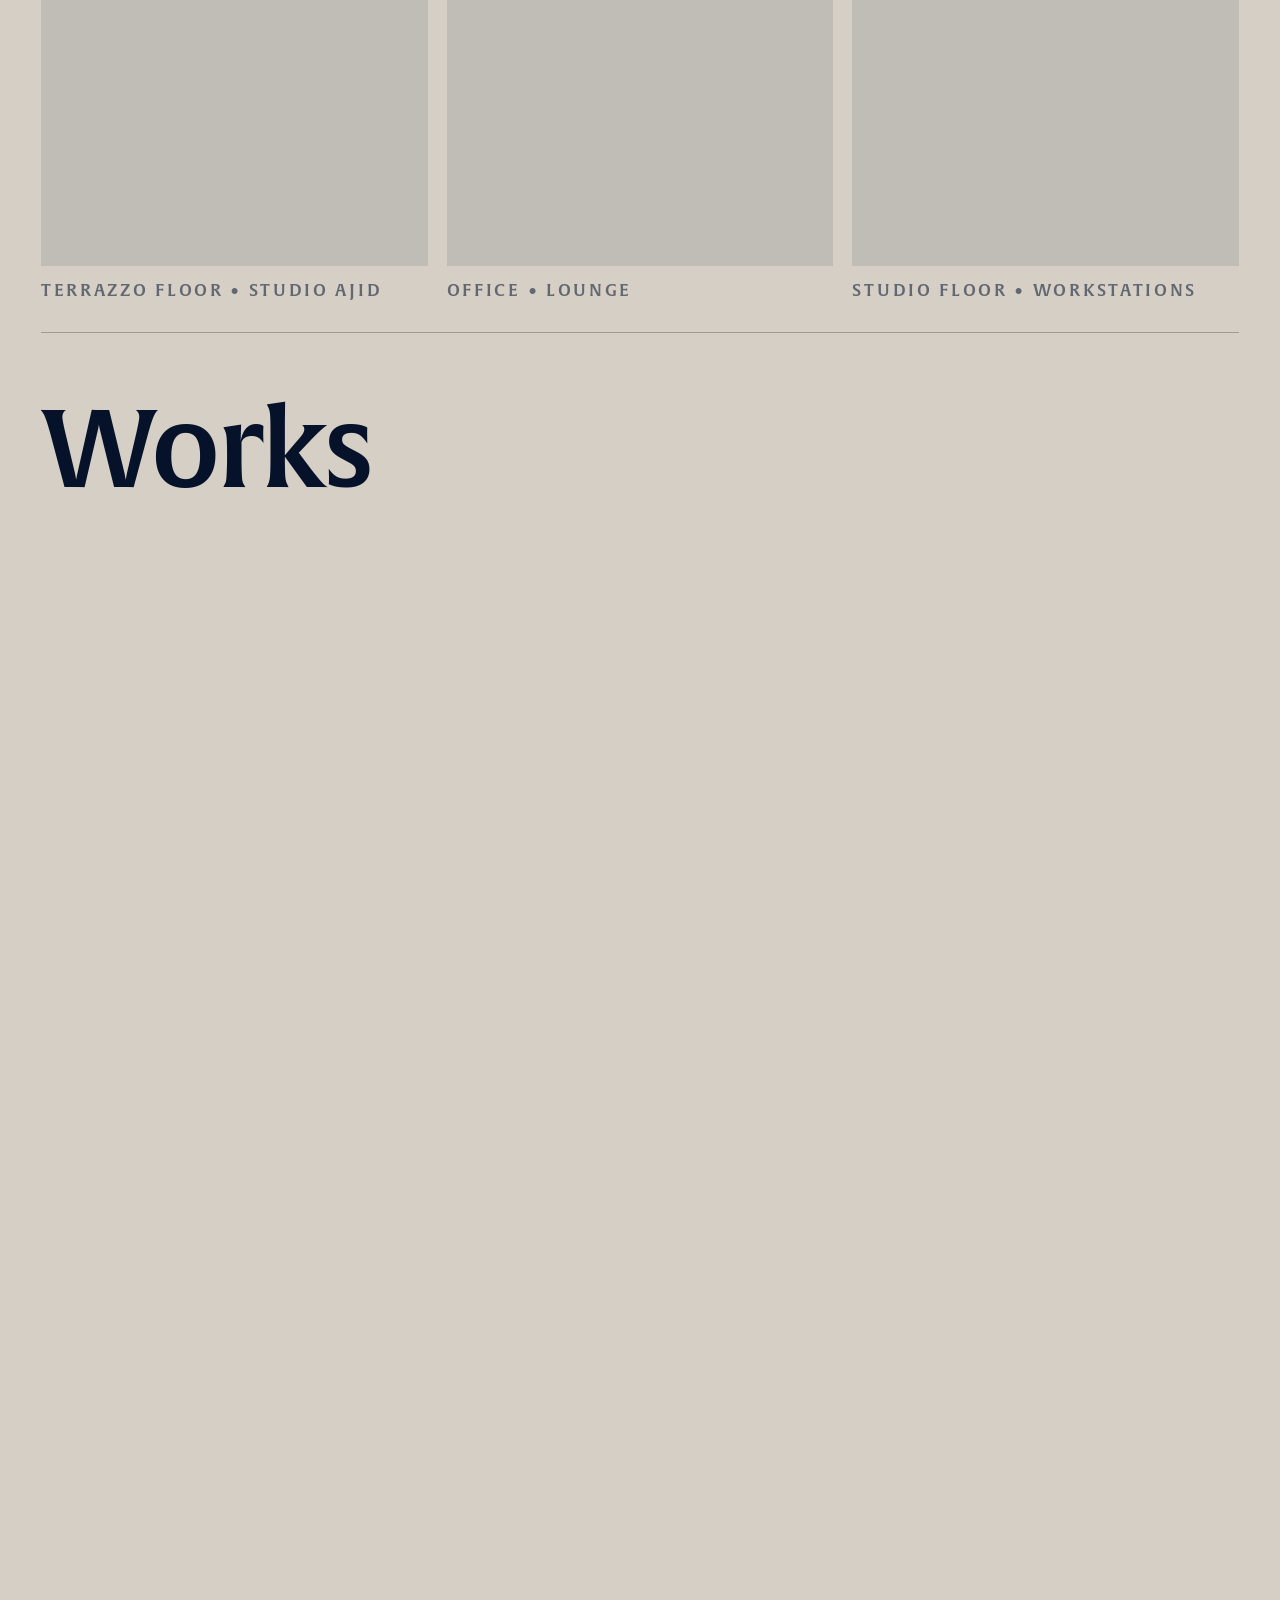
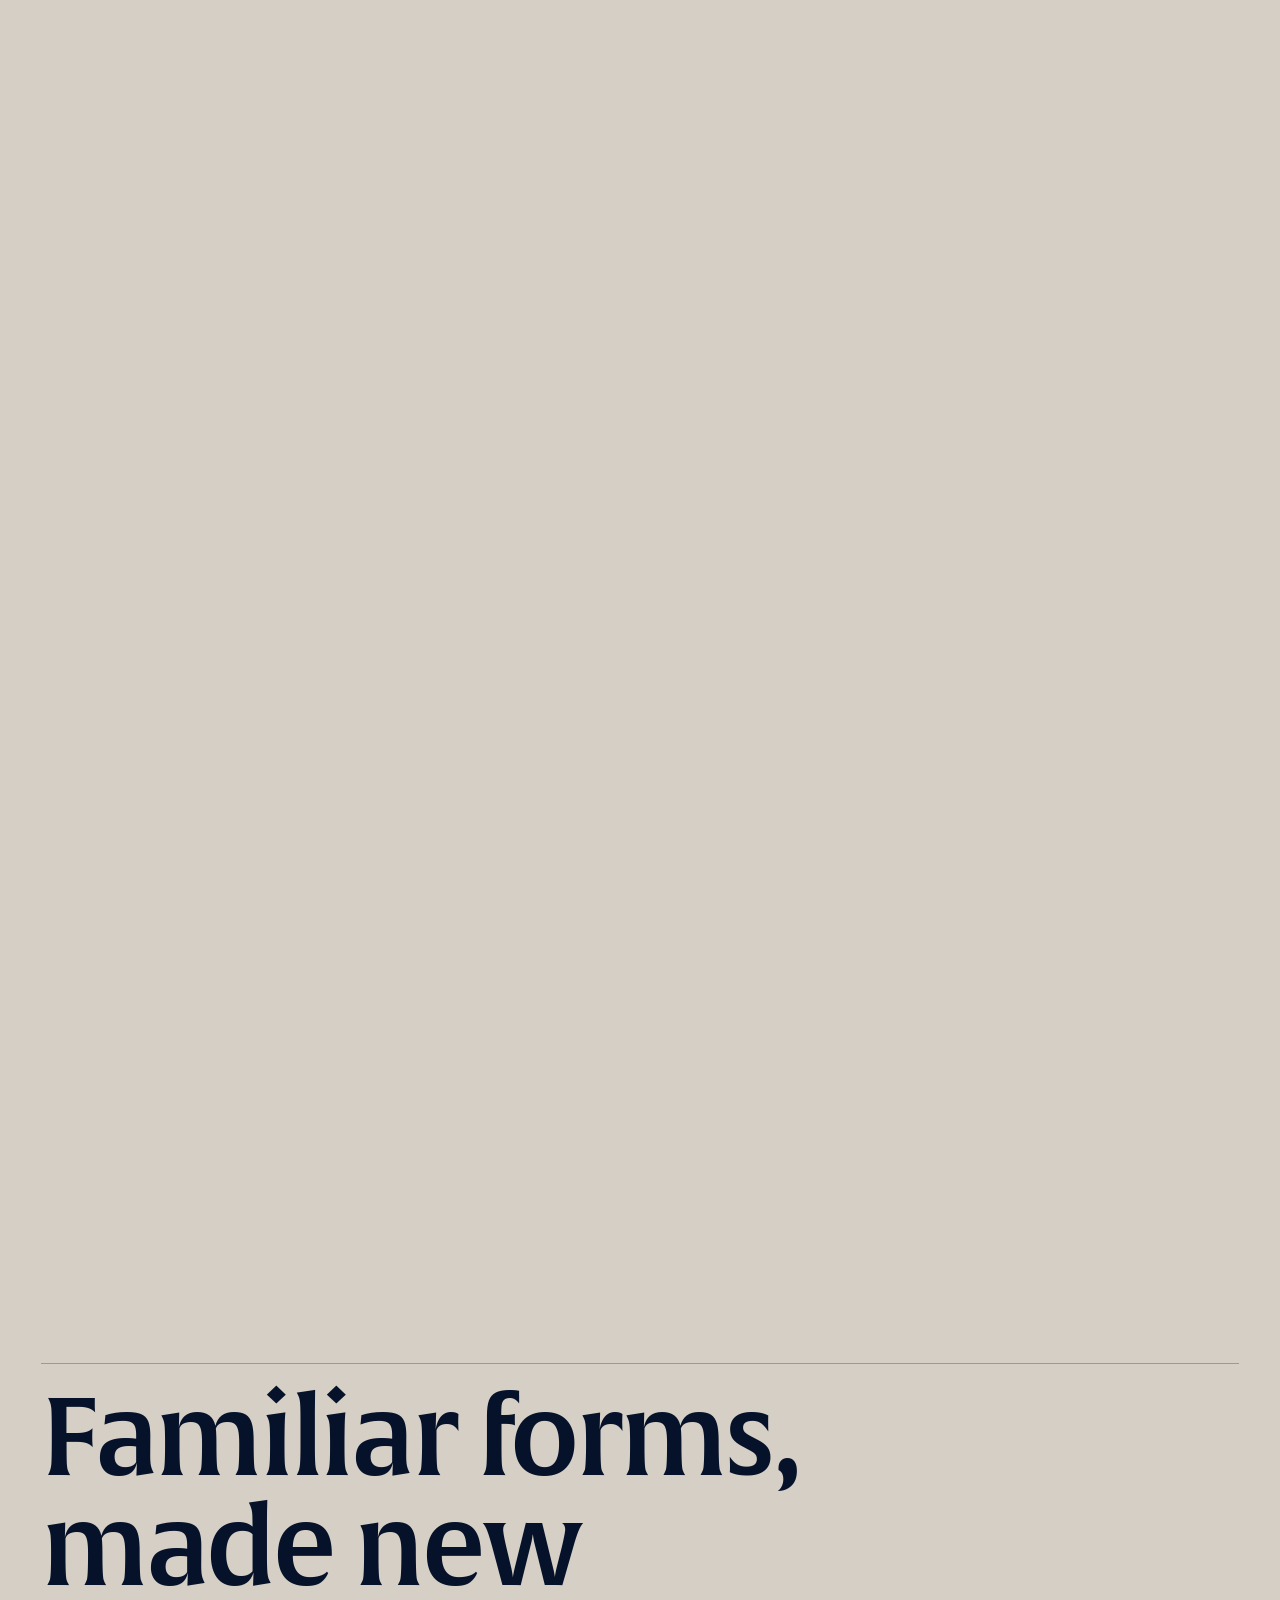
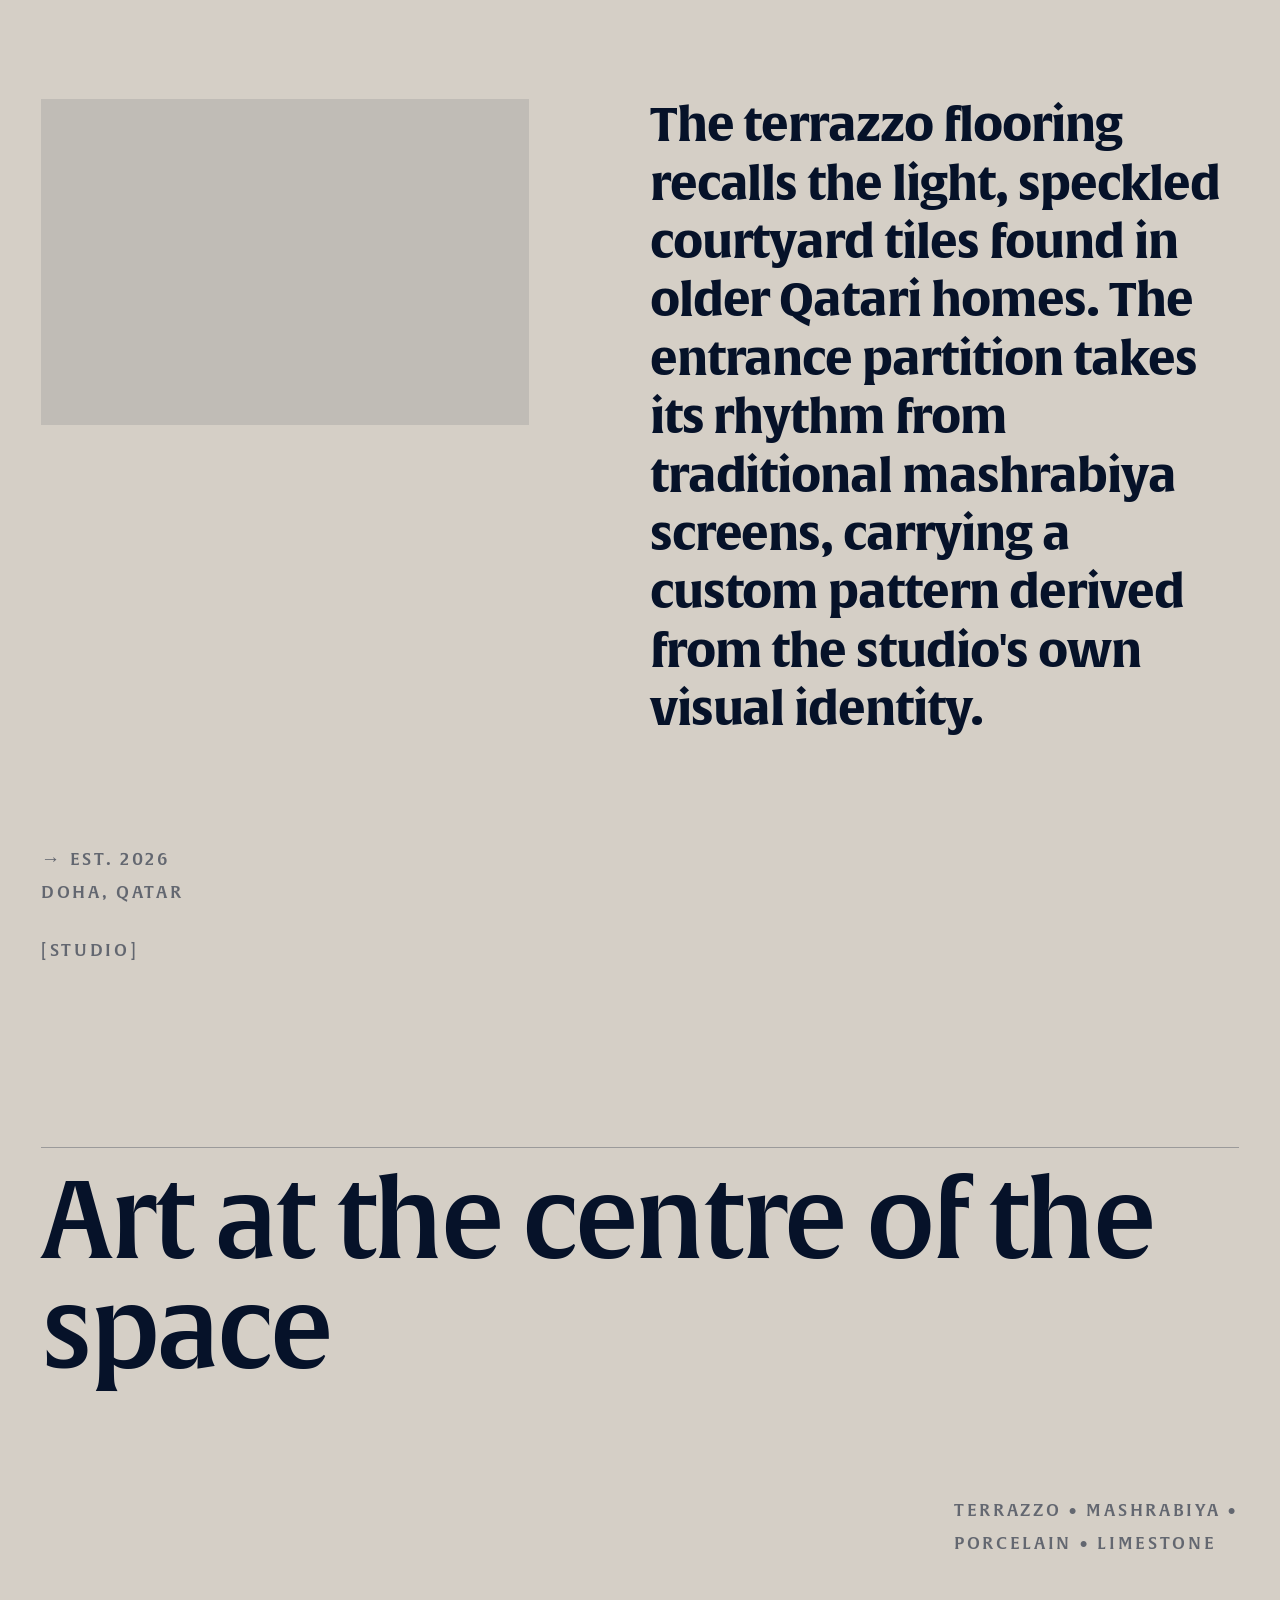
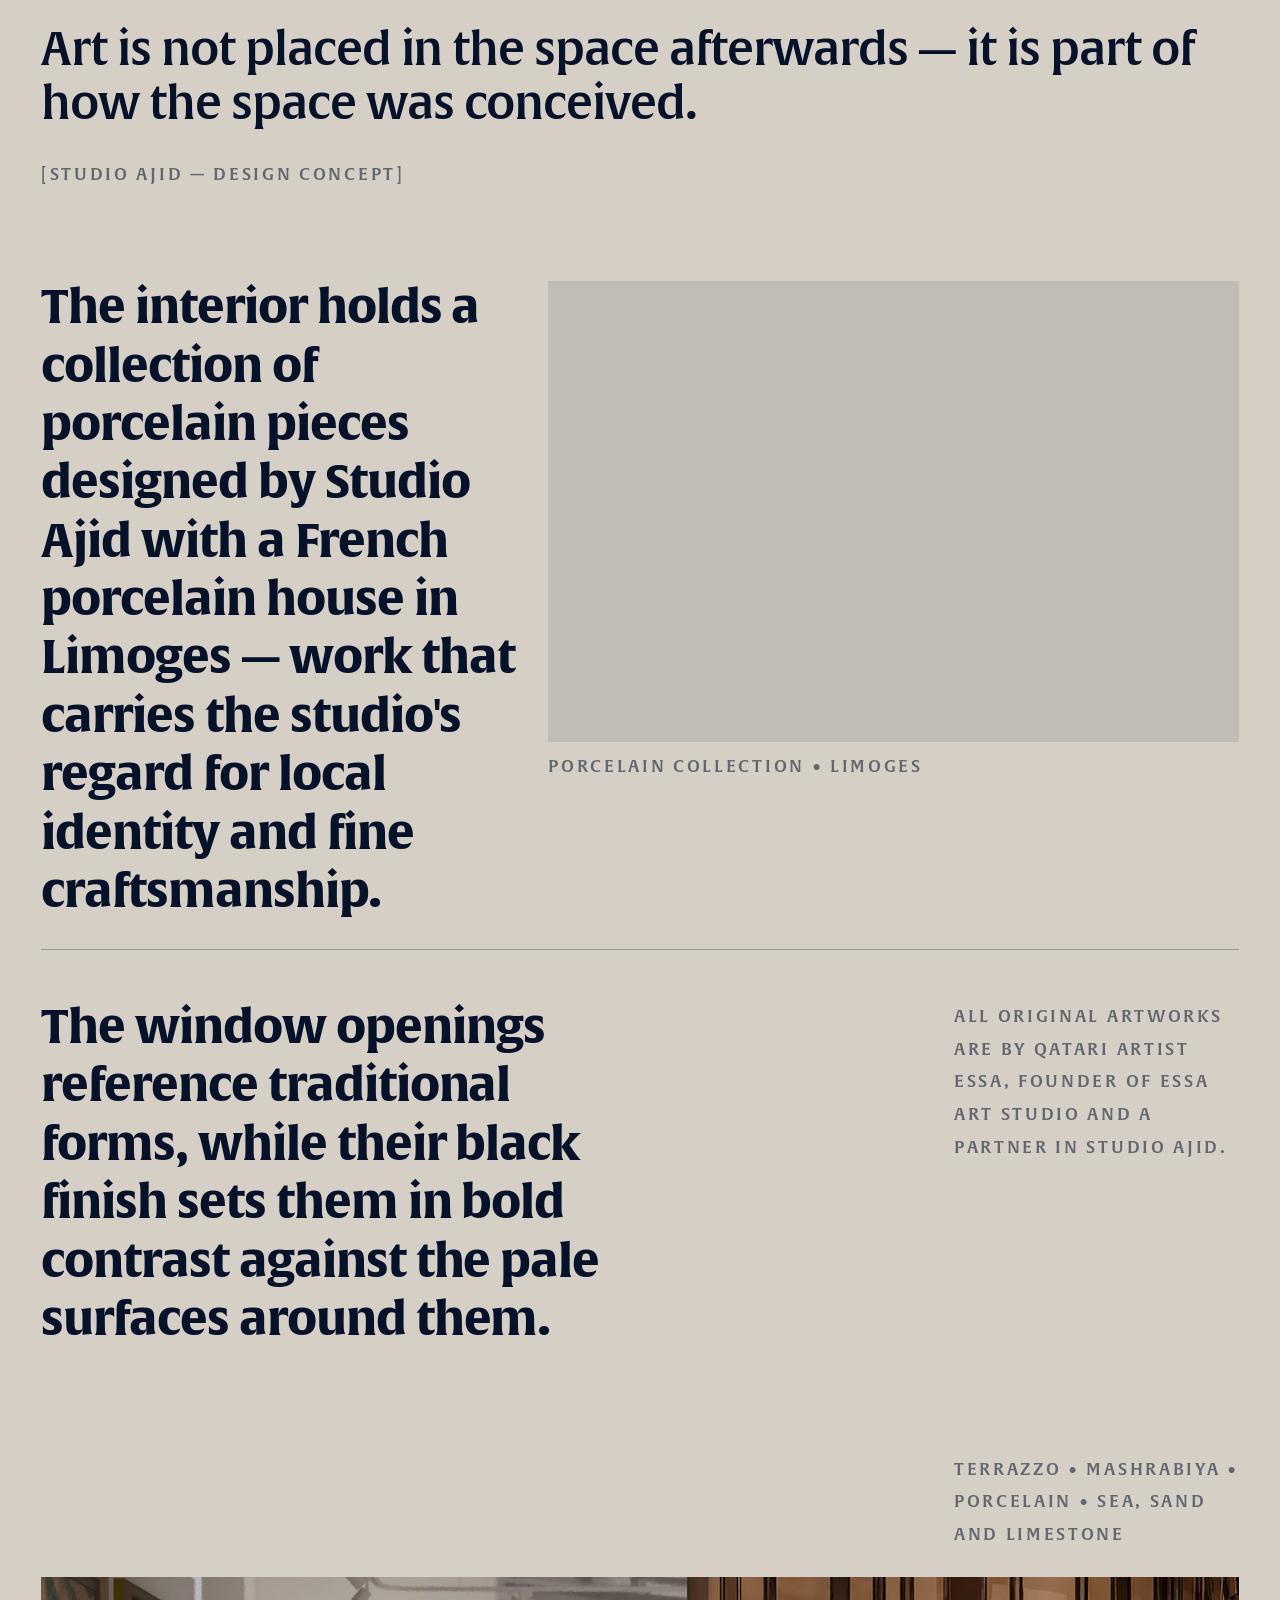
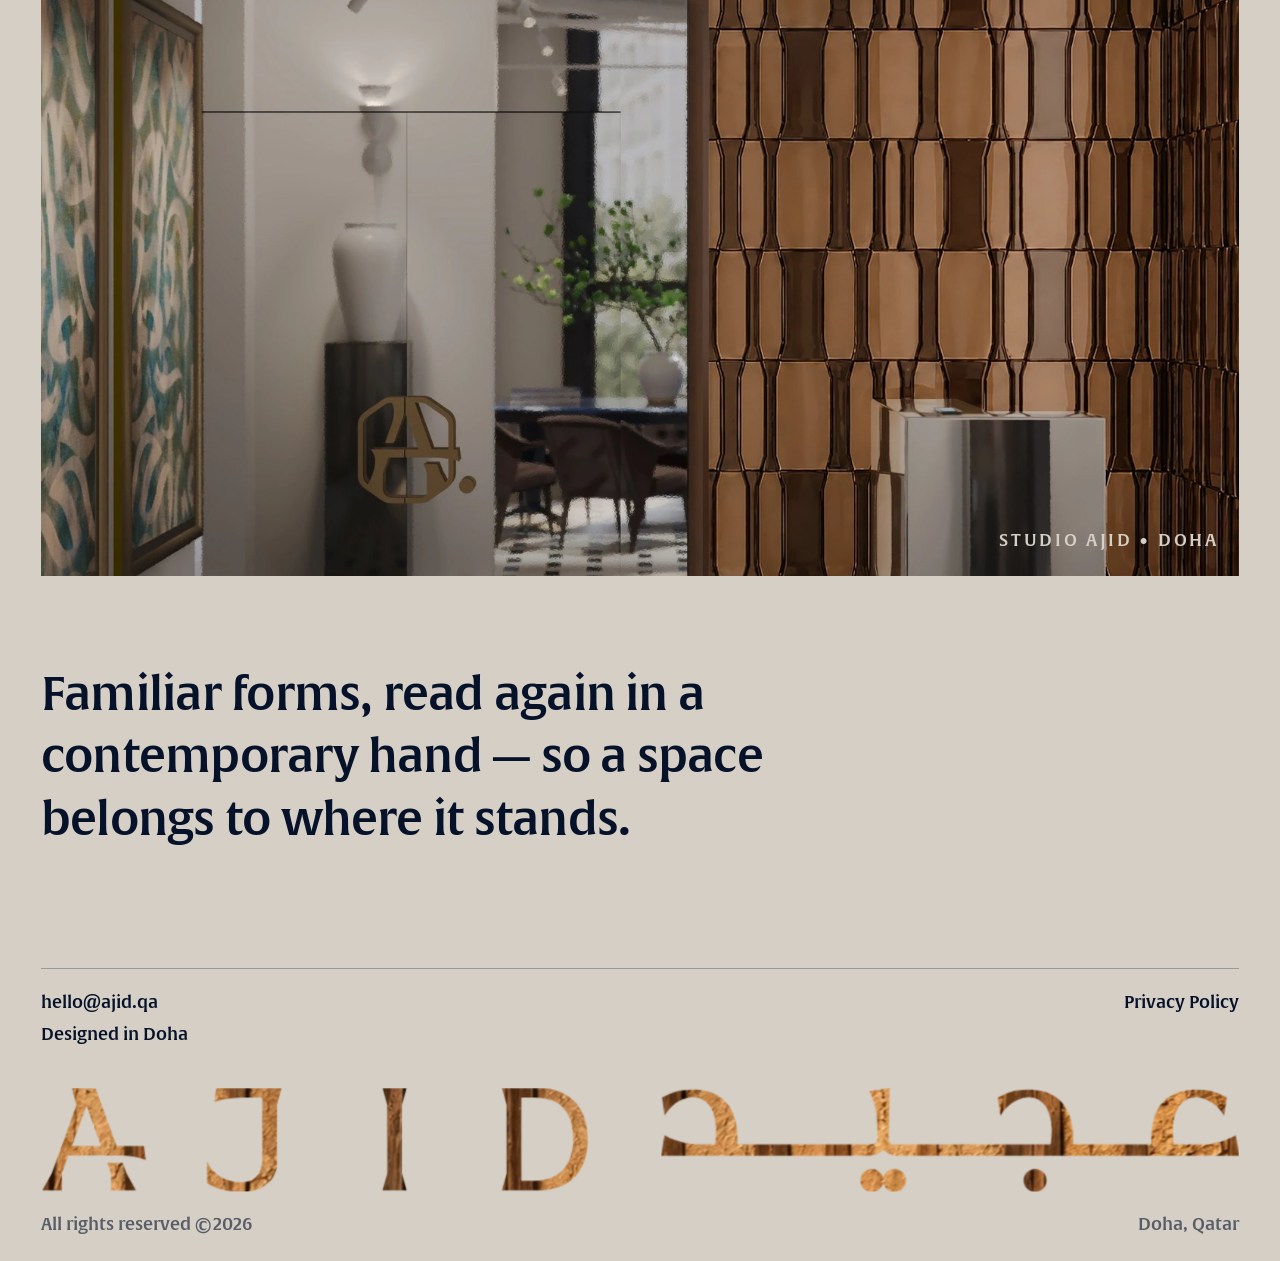
==== commit e231f1e9: "Fix Safari reveals and image loading" ====
--- a/index.html
+++ b/index.html
@@ -14,7 +14,7 @@
 <link rel="preload" as="font" type="font/woff2" href="assets/fonts/HayyakumAllah-Light.woff2" crossorigin>
 <link rel="preload" as="font" type="font/woff2" href="assets/fonts/HayyakumAllah-Medium.woff2" crossorigin>
 <link rel="preload" as="image" href="assets/img/hero-1.jpg" fetchpriority="high">
-<link rel="stylesheet" href="css/main.css?v=6c256274">
+<link rel="stylesheet" href="css/main.css?v=30394e59">
 <style id="theme">:root{--bg:#d5cfc6;--ink:#061229;--heading:#061229;--accent:#582c00;--invert-bg:#061229;--invert-fg:#d5cfc6;--hero-ink:#d5cfc6;--hero-nav-ink:#ffffff;--fs-nav:var(--fs-sm)}</style>
 <link rel="icon" href="assets/logo/favicon.svg" type="image/svg+xml">
 
@@ -141,9 +141,9 @@
     <p class="c9-4 note note--bold reveal-up" data-reveal>The studio is designed entirely without doors, so the spaces stay visually connected and the interior feels open. Privacy comes instead from the placement of walls and the orientation of each opening. The palette is drawn from Qatar's landscape — the deep blue of the sea, and the tones of sand, earth and limestone.</p>
   </div>
   <div class="grid-default" style="margin-top:clamp(14px,1.7vw,28px)">
-    <figure class="fig c-4" style="--ar:1400/1867"><span class="reveal-image" data-reveal><img src="assets/img/feat-1.jpg" alt="Brass lettering inlaid into terrazzo" width="1400" height="1867" loading="lazy" decoding="async"></span><figcaption>Terrazzo floor • Studio Ajid</figcaption></figure>
-      <figure class="fig c-4" style="--ar:1206/1608"><span class="reveal-image" data-reveal><img src="assets/img/feat-2.jpg" alt="Curved sofa beside a floor lamp" width="1206" height="1608" loading="lazy" decoding="async"></span><figcaption>Office • Lounge</figcaption></figure>
-      <figure class="fig c-4" style="--ar:1400/1867"><span class="reveal-image" data-reveal><img src="assets/img/feat-3.jpg" alt="Shared desk with monitors and lamps" width="1400" height="1867" loading="lazy" decoding="async"></span><figcaption>Studio Floor • Workstations</figcaption></figure>
+    <figure class="fig c-4" style="--ar:1400/1867"><span class="reveal-image" data-reveal><img src="assets/img/feat-1.jpg" alt="Brass lettering inlaid into terrazzo" width="1400" height="1867" loading="eager" decoding="async"></span><figcaption>Terrazzo floor • Studio Ajid</figcaption></figure>
+      <figure class="fig c-4" style="--ar:1206/1608"><span class="reveal-image" data-reveal><img src="assets/img/feat-2.jpg" alt="Curved sofa beside a floor lamp" width="1206" height="1608" loading="eager" decoding="async"></span><figcaption>Office • Lounge</figcaption></figure>
+      <figure class="fig c-4" style="--ar:1400/1867"><span class="reveal-image" data-reveal><img src="assets/img/feat-3.jpg" alt="Shared desk with monitors and lamps" width="1400" height="1867" loading="eager" decoding="async"></span><figcaption>Studio Floor • Workstations</figcaption></figure>
   </div>
   <div class="divider reveal-divider mt-6" data-reveal></div>
 </section>
@@ -158,15 +158,15 @@
   <path d="M682.88,620.54c-11.95,0-21.64,9.69-21.64,21.64s9.69,21.64,21.64,21.64,21.64-9.69,21.64-21.64-9.69-21.64-21.64-21.64Z"/></svg></span><span class="tl__face"><svg viewBox="370 380 350 300"><path d="M661.21,572.15l-4.37-34.92h-10.9v-68.53c0-15.12-7.41-29.29-19.81-37.93l-48.87-34.01c-7.78-5.42-16.91-8.28-26.4-8.28h-80.17c-9.46,0-18.56,2.85-26.34,8.24l-49,33.99c-12.44,8.63-19.87,22.83-19.87,37.97v142.6c0,15.12,7.41,29.29,19.81,37.93l48.87,34.01c7.78,5.42,16.91,8.28,26.4,8.28h80.18c9.45,0,18.55-2.84,26.32-8.23l48.99-33.95c12.45-8.63,19.89-22.83,19.89-37.98v-43.91c4.68,1.12,9.21,2.41,13.37,3.96.63.24,1.27.48,1.9.74ZM568.52,409.32l48.87,34.01c8.3,5.77,13.25,15.26,13.25,25.37v68.53h-47.19l-48.45-133.45h15.86c6.35,0,12.45,1.92,17.66,5.54ZM390.77,611.29v-142.6c0-10.13,4.97-19.63,13.29-25.4l49-33.99c5.2-3.61,11.3-5.51,17.62-5.51h2.57c9.87,17.56,5.86,41.59-.51,62.02l-.14.38c-.02.07-.04.15-.07.22l-7.69,21.22c-3.79,10.47-7.58,20.95-11.36,31.42h25.32l29.74-82.37,36.31,100.58c-20.89.04-41.82.09-62.73.13v.04h-70.99c2.49,2.12,4.52,4.39,6.25,6.73,17.28,23.95,2.64,62.8-8.83,85.76l-3.97,7.16-.57-.4c-8.3-5.77-13.25-15.26-13.25-25.37ZM630.64,611.35c0,7.67-2.86,14.97-7.86,20.57l-14.58-26.89v.37l-9.5-26.15h-38.59l9.18,25.78.28,54.74c-.09-.02-.19-.08-.27-.1,1.06,4.82-1.9,9.82-5.97,12.63-2.5,1.73-5.35,2.78-8.29,3.6-1.42.2-2.85.31-4.3.31h-78.51c-8.11-.62-15.86-4.99-20.53-11.65-2.3-3.28-3.82-7.08-4.53-11.02l.06-10.17c.15-.81.32-1.61.55-2.4-.2.31-.35.64-.54.96l.21-36.89,15.86-43.63c.09-.13.17-.24.28-.37,33.74.02,67.45-.44,101.17-.15,9.44.07,19.08.11,28.75.46,11.43.4,24.48,1.29,37.12,3.18v46.84Z"/>
   <path d="M682.88,620.54c-11.95,0-21.64,9.69-21.64,21.64s9.69,21.64,21.64,21.64,21.64-9.69,21.64-21.64-9.69-21.64-21.64-21.64Z"/></svg></span></span></span>
     <h2 class="tl__title" data-split="words" data-reveal>Works</h2>
-    <div class="tl__entry" data-reveal><span class="tl__dot" aria-hidden="true"></span><a class="tl__item tl__item--l" href="#" data-img="assets/img/work-01.jpg" style="--col:1/span 5;--ar:4/3;--labw:270%"><span class="tl__fig"><img src="assets/img/work-01.jpg" alt="Lounge" loading="lazy" decoding="async"></span><span class="tl__label"><span class="tl__name">Lounge</span></span></a></div>
-      <div class="tl__entry" data-reveal><span class="tl__dot" aria-hidden="true"></span><a class="tl__item tl__item--r" href="#" data-img="assets/img/work-02.jpg" style="--col:6/span 11;--ar:3/4;--labw:50%"><span class="tl__fig"><img src="assets/img/work-02.jpg" alt="Desk" loading="lazy" decoding="async"></span><span class="tl__label"><span class="tl__name">Desk</span></span></a></div>
-      <div class="tl__entry" data-reveal><span class="tl__dot" aria-hidden="true"></span><a class="tl__item tl__item--r" href="#" data-img="assets/img/work-03.jpg" style="--col:5/span 8;--ar:16/9;--labw:100%"><span class="tl__fig"><img src="assets/img/work-03.jpg" alt="Detail" loading="lazy" decoding="async"></span><span class="tl__label"><span class="tl__name">Detail</span></span></a></div>
-      <div class="tl__entry" data-reveal><span class="tl__dot" aria-hidden="true"></span><a class="tl__item tl__item--r" href="#" data-img="assets/img/work-04.jpg" style="--col:10/span 5;--ar:3/4;--labw:50%"><span class="tl__fig"><img src="assets/img/work-04.jpg" alt="Workstations" loading="lazy" decoding="async"></span><span class="tl__label"><span class="tl__name">Workstations</span></span></a></div>
-      <div class="tl__entry" data-reveal><span class="tl__dot" aria-hidden="true"></span><a class="tl__item tl__item--r" href="#" data-img="assets/img/work-05.jpg" style="--col:1/span 10;--ar:16/10;--labw:110%"><span class="tl__fig"><img src="assets/img/work-05.jpg" alt="Desk" loading="lazy" decoding="async"></span><span class="tl__label"><span class="tl__name">Desk</span></span></a></div>
-      <div class="tl__entry" data-reveal><span class="tl__dot" aria-hidden="true"></span><a class="tl__item tl__item--r" href="#" data-img="assets/img/work-06.jpg" style="--col:7/span 9;--ar:3/4;--labw:61%"><span class="tl__fig"><img src="assets/img/work-06.jpg" alt="Table" loading="lazy" decoding="async"></span><span class="tl__label"><span class="tl__name">Table</span></span></a></div>
-      <div class="tl__entry" data-reveal><span class="tl__dot" aria-hidden="true"></span><a class="tl__item tl__item--l" href="#" data-img="assets/img/work-07.jpg" style="--col:2/span 6;--ar:3/4;--labw:200%"><span class="tl__fig"><img src="assets/img/work-07.jpg" alt="Porcelain" loading="lazy" decoding="async"></span><span class="tl__label"><span class="tl__name">Porcelain</span></span></a></div>
-      <div class="tl__entry" data-reveal><span class="tl__dot" aria-hidden="true"></span><a class="tl__item tl__item--r" href="#" data-img="assets/img/work-08.jpg" style="--col:9/span 8;--ar:3/4;--labw:50%"><span class="tl__fig"><img src="assets/img/work-08.jpg" alt="Screen" loading="lazy" decoding="async"></span><span class="tl__label"><span class="tl__name">Screen</span></span></a></div>
-      <div class="tl__entry" data-reveal><span class="tl__dot" aria-hidden="true"></span><a class="tl__item tl__item--r" href="#" data-img="assets/img/work-09.jpg" style="--col:3/span 9;--ar:3/4;--labw:106%"><span class="tl__fig"><img src="assets/img/work-09.jpg" alt="Detail" loading="lazy" decoding="async"></span><span class="tl__label"><span class="tl__name">Detail</span></span></a></div>
+    <div class="tl__entry" data-reveal><span class="tl__dot" aria-hidden="true"></span><a class="tl__item tl__item--l" href="#" data-img="assets/img/work-01.jpg" style="--col:1/span 5;--ar:4/3;--labw:270%"><span class="tl__fig"><img src="assets/img/work-01.jpg" alt="Lounge" loading="eager" decoding="async"></span><span class="tl__label"><span class="tl__name">Lounge</span></span></a></div>
+      <div class="tl__entry" data-reveal><span class="tl__dot" aria-hidden="true"></span><a class="tl__item tl__item--r" href="#" data-img="assets/img/work-02.jpg" style="--col:6/span 11;--ar:3/4;--labw:50%"><span class="tl__fig"><img src="assets/img/work-02.jpg" alt="Desk" loading="eager" decoding="async"></span><span class="tl__label"><span class="tl__name">Desk</span></span></a></div>
+      <div class="tl__entry" data-reveal><span class="tl__dot" aria-hidden="true"></span><a class="tl__item tl__item--r" href="#" data-img="assets/img/work-03.jpg" style="--col:5/span 8;--ar:16/9;--labw:100%"><span class="tl__fig"><img src="assets/img/work-03.jpg" alt="Detail" loading="eager" decoding="async"></span><span class="tl__label"><span class="tl__name">Detail</span></span></a></div>
+      <div class="tl__entry" data-reveal><span class="tl__dot" aria-hidden="true"></span><a class="tl__item tl__item--r" href="#" data-img="assets/img/work-04.jpg" style="--col:10/span 5;--ar:3/4;--labw:50%"><span class="tl__fig"><img src="assets/img/work-04.jpg" alt="Workstations" loading="eager" decoding="async"></span><span class="tl__label"><span class="tl__name">Workstations</span></span></a></div>
+      <div class="tl__entry" data-reveal><span class="tl__dot" aria-hidden="true"></span><a class="tl__item tl__item--r" href="#" data-img="assets/img/work-05.jpg" style="--col:1/span 10;--ar:16/10;--labw:110%"><span class="tl__fig"><img src="assets/img/work-05.jpg" alt="Desk" loading="eager" decoding="async"></span><span class="tl__label"><span class="tl__name">Desk</span></span></a></div>
+      <div class="tl__entry" data-reveal><span class="tl__dot" aria-hidden="true"></span><a class="tl__item tl__item--r" href="#" data-img="assets/img/work-06.jpg" style="--col:7/span 9;--ar:3/4;--labw:61%"><span class="tl__fig"><img src="assets/img/work-06.jpg" alt="Table" loading="eager" decoding="async"></span><span class="tl__label"><span class="tl__name">Table</span></span></a></div>
+      <div class="tl__entry" data-reveal><span class="tl__dot" aria-hidden="true"></span><a class="tl__item tl__item--l" href="#" data-img="assets/img/work-07.jpg" style="--col:2/span 6;--ar:3/4;--labw:200%"><span class="tl__fig"><img src="assets/img/work-07.jpg" alt="Porcelain" loading="eager" decoding="async"></span><span class="tl__label"><span class="tl__name">Porcelain</span></span></a></div>
+      <div class="tl__entry" data-reveal><span class="tl__dot" aria-hidden="true"></span><a class="tl__item tl__item--r" href="#" data-img="assets/img/work-08.jpg" style="--col:9/span 8;--ar:3/4;--labw:50%"><span class="tl__fig"><img src="assets/img/work-08.jpg" alt="Screen" loading="eager" decoding="async"></span><span class="tl__label"><span class="tl__name">Screen</span></span></a></div>
+      <div class="tl__entry" data-reveal><span class="tl__dot" aria-hidden="true"></span><a class="tl__item tl__item--r" href="#" data-img="assets/img/work-09.jpg" style="--col:3/span 9;--ar:3/4;--labw:106%"><span class="tl__fig"><img src="assets/img/work-09.jpg" alt="Detail" loading="eager" decoding="async"></span><span class="tl__label"><span class="tl__name">Detail</span></span></a></div>
   </div>
   <div class="divider reveal-divider" data-reveal></div>
 </section>
@@ -177,7 +177,7 @@
   <div class="grid-default">
     <figure class="fig c1-5">
       <div class="reveal-image" data-reveal>
-        <img src="assets/img/feat-2.jpg" alt="" width="1600" height="1100" loading="lazy" decoding="async">
+        <img src="assets/img/feat-2.jpg" alt="" width="1600" height="1100" loading="eager" decoding="async">
       </div>
     </figure>
     <div class="c7-6">
@@ -205,7 +205,7 @@
     </div>
     <figure class="fig c-7">
       <div class="reveal-image" data-reveal>
-        <img src="assets/img/feat-3.jpg" alt="" width="1600" height="1100" loading="lazy" decoding="async">
+        <img src="assets/img/feat-3.jpg" alt="" width="1600" height="1100" loading="eager" decoding="async">
       </div>
       <figcaption>Porcelain collection • Limoges</figcaption>
     </figure>
@@ -228,7 +228,7 @@
 <!-- ===================== S7 - closing image + statement ===================== -->
 <section class="px" style="padding-bottom:clamp(18px,2vw,30px)">
   <figure class="closing" data-reveal>
-    <img src="assets/img/closing.jpg" alt="" width="1920" height="1080" loading="lazy" decoding="async">
+    <img src="assets/img/closing.jpg" alt="" width="1920" height="1080" loading="eager" decoding="async">
     <figcaption>Studio Ajid • Doha</figcaption>
   </figure>
   <p class="closing-line" data-split="lines" data-reveal>Familiar forms, read again in a contemporary hand — so a space belongs to where it stands.</p>
@@ -266,6 +266,6 @@
 <div id="preview" aria-hidden="true"></div>
 
 <script>window.AJID_HERO = ["assets/img/hero-1.jpg", "assets/img/hero-2.jpg", "assets/img/hero-3.jpg", "assets/img/hero-4.jpg", "assets/img/hero-5.jpg"];</script>
-<script src="js/main.js?v=32fb6efa" defer></script>
+<script src="js/main.js?v=0f798e77" defer></script>
 </body>
 </html>
--- a/css/main.css
+++ b/css/main.css
@@ -103,10 +103,16 @@
 
 @media (prefers-reduced-motion:reduce){
   .js .reveal-chars .char,.js .reveal-words .word,.js .reveal-lines .line{transform:none!important}
-  .js .reveal-up,.js .reveal-fade{opacity:1!important;transform:none!important}
+  .js .reveal-chars,.js .reveal-words,.js .reveal-lines,
+  .js .reveal-up,.js .reveal-fade{opacity:0;transform:none!important}
+  .js .reveal-chars.is-in,.js .reveal-words.is-in,.js .reveal-lines.is-in,
+  .js .reveal-up.is-in,.js .reveal-fade.is-in{opacity:1!important;
+    transition:opacity .28s ease!important}
   .js .reveal-divider{transform:scaleX(1)!important}
-  .js .reveal-image>img{-webkit-clip-path:none!important;clip-path:none!important;transform:none!important}
-  *{animation-duration:.01ms!important;transition-duration:.01ms!important}
+  .js .reveal-image>img{-webkit-clip-path:none!important;clip-path:none!important;
+    transform:none!important;opacity:0}
+  .js .reveal-image.is-in>img{opacity:1!important;transition:opacity .28s ease!important}
+  .scrollcue::after,.marquee__track{animation:none!important}
 }
 
 /* ==========================================================================
